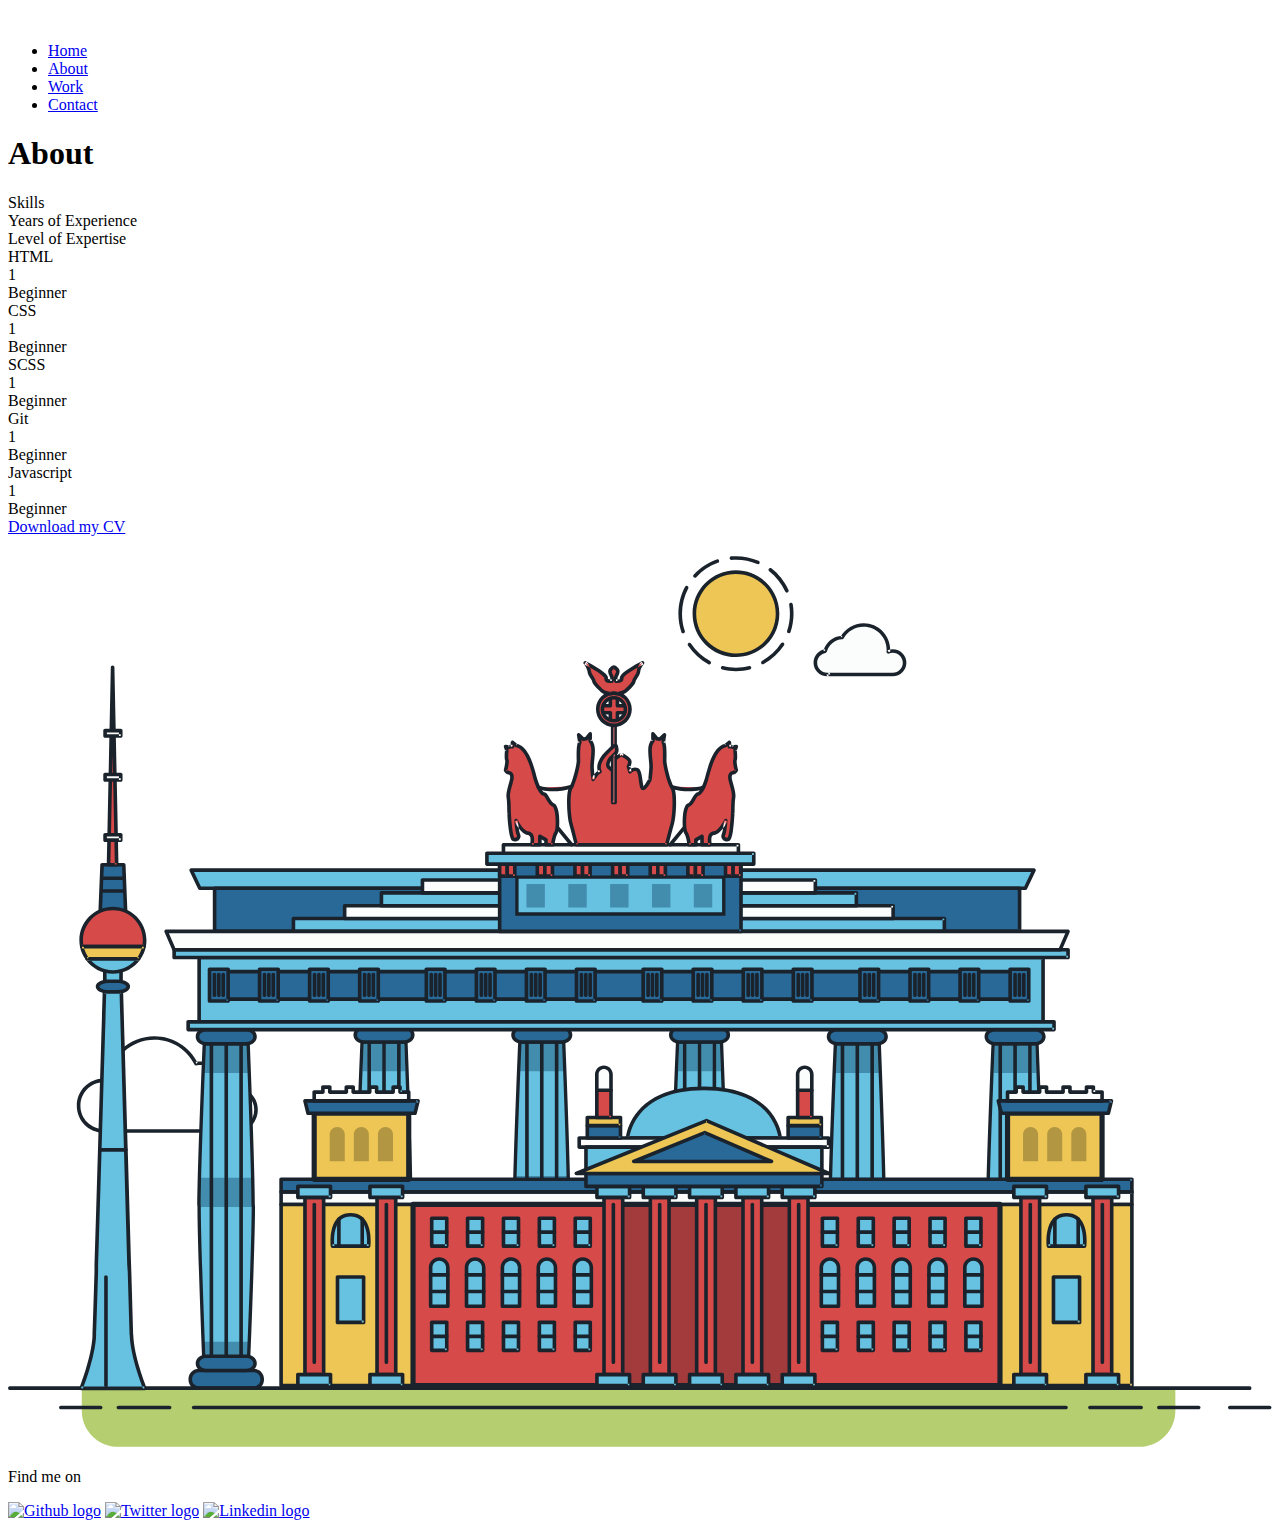
==== about.html @ c38e603b "update titles names" ====
<!DOCTYPE html>
<html lang="en">
  <head>
    <meta charset="UTF-8" />
    <meta http-equiv="X-UA-Compatible" content="IE=edge" />
    <meta name="viewport" content="width=device-width, initial-scale=1.0" />
    <title>About</title>
    <link rel="icon" type="image/x-icon" href="Icons/Favicon/favicon4.png" />
    <link rel="preconnect" href="https://fonts.googleapis.com" />
    <link rel="preconnect" href="https://fonts.gstatic.com" crossorigin />
    <link
      href="https://fonts.googleapis.com/css2?family=Roboto:wght@100;300;400&display=swap"
      rel="stylesheet"
    />
    <link rel="stylesheet" href="css/styles.css" />
  </head>

  <!-- This will be my landing page, I want to create as my hand wireframe drawing, logo or not/ center all elements make it minimalistic-->

  <body>
    <header class="page-header">
      <!--For Accesibilities screen reader alt= will be left empty so cant be read-->
      <img src="Img/nombre-white.png" class="logo" alt="" />

      <nav class="main-navigation page-header__item">
        <ul role="menubar" class="navigation-list">
          <li role="presentation">
            <a
              href="index.html"
              class="navigation-list__item navigation-list__item--active"
              >Home</a
            >
          </li>
          <li role="presentation">
            <a href="about.html" class="navigation-list__item">About</a>
          </li>
          <li role="presentation">
            <a href="work.html" class="navigation-list__item">Work</a>
          </li>
          <li role="presentation">
            <a href="contact.html" class="navigation-list__item">Contact</a>
          </li>
        </ul>
      </nav>
    </header>

    <main>
      <h1>About</h1>

      <div class="experience-table">
        <div>Skills</div>
        <div>Years of Experience</div>
        <div>Level of Expertise</div>

        <div>HTML</div>
        <div>1</div>
        <div>Beginner</div>

        <div>CSS</div>
        <div>1</div>
        <div>Beginner</div>

        <div>SCSS</div>
        <div>1</div>
        <div>Beginner</div>

        <div>Git</div>
        <div>1</div>
        <div>Beginner</div>

        <div>Javascript</div>
        <div>1</div>
        <div>Beginner</div>
      </div>

      <div class="button-container">
        <a href="files/cv.pdf" class="button" download>Download my CV</a>
      </div>

      <svg
        id="about-picture"
        xmlns="http://www.w3.org/2000/svg"
        class="berlin-illustration"
        height="auto"
        viewBox="0 0 700 505"
        xmlns:xlink="http://www.w3.org/1999/xlink"
      >
        <defs>
          <polygon
            id="a"
            points=".06 231.917 .06 .929 688.717 .929 688.717 231.917"
          ></polygon>
        </defs>
        <g fill="none" fill-rule="evenodd">
          <g transform="translate(0 241)" class="cloud-front">
            <path
              fill="#1A232C"
              d="M87.602,29 L87.602,28 C87.326,28.001 87.103,28.024 86.927,28.033 L86.979,29.031 L87.947,28.78 C85.741,20.282 78.041,14.002 68.852,14 C67.858,14 66.904,14.096 65.98,14.231 L66.125,15.22 L67.019,14.772 C62.626,6.015 53.567,0.001 43.102,0 C29.041,0.002 17.524,10.848 16.443,24.632 L17.44,24.71 L17.606,23.724 C16.803,23.589 15.969,23.5 15.102,23.5 C6.817,23.501 0.102,30.215 0.102,38.5 C0.102,46.785 6.817,53.499 15.102,53.5 L87.602,53.5 C94.644,53.499 100.351,47.792 100.352,40.75 C100.351,33.708 94.644,28.001 87.602,28 L87.602,30 C90.573,30 93.254,31.202 95.203,33.149 C97.15,35.097 98.351,37.778 98.352,40.75 C98.351,43.722 97.15,46.403 95.203,48.351 C93.254,50.298 90.573,51.5 87.602,51.5 L15.102,51.5 C11.509,51.5 8.265,50.046 5.909,47.692 C3.555,45.337 2.102,42.093 2.102,38.5 C2.102,34.907 3.555,31.663 5.909,29.308 C8.265,26.954 11.509,25.5 15.102,25.5 C15.831,25.5 16.553,25.575 17.273,25.697 C17.551,25.743 17.832,25.672 18.055,25.499 C18.277,25.325 18.414,25.07 18.436,24.789 C19.436,12.04 30.094,1.998 43.102,2 C52.786,1.999 61.163,7.564 65.231,15.669 C65.425,16.055 65.842,16.272 66.27,16.21 C67.132,16.084 67.988,16 68.852,16 C77.108,15.998 84.027,21.647 86.011,29.283 C86.13,29.741 86.557,30.054 87.031,30.03 C87.27,30.017 87.457,29.999 87.602,30 L87.602,29"
              transform="translate(38 36)"
            ></path>
          </g>
          <path
            fill="#B5CE6F"
            d="M646.484,484.382 C646.484,489.501 644.531,494.62 640.627,498.525 C636.722,502.43 631.603,504.382 626.484,504.382 L60.873,504.382 C55.754,504.382 50.636,502.43 46.731,498.525 C42.826,494.62 40.873,489.501 40.873,484.382 L40.873,471.917 L646.484,471.917 L646.484,484.382"
          ></path>
          <polyline
            fill="#67C2E2"
            points="334.824 185.029 101.449 185.029 106.209 195.08 563.438 195.08 568.2 185.029 334.824 185.029"
          ></polyline>
          <path
            fill="#1A232C"
            d="M334.824,185.029 L334.824,184.029 L101.449,184.029 C101.104,184.029 100.788,184.203 100.604,184.494 C100.42,184.785 100.398,185.146 100.545,185.457 L105.306,195.508 C105.471,195.856 105.824,196.079 106.209,196.079 L563.438,196.079 C563.824,196.079 564.177,195.856 564.342,195.508 L569.104,185.457 C569.251,185.146 569.229,184.785 569.045,184.494 C568.861,184.203 568.544,184.029 568.2,184.029 L334.824,184.029 L334.824,186.029 L566.62,186.029 L562.806,194.08 L106.842,194.08 L103.029,186.029 L334.824,186.029 L334.824,185.029"
          ></path>
          <polygon
            fill="#296997"
            points="114.416 218.974 560.222 218.974 560.222 195.08 114.416 195.08"
          ></polygon>
          <path
            fill="#1A232C"
            d="M560.222,218.974 L560.222,217.974 L115.416,217.974 L115.416,196.079 L559.222,196.079 L559.222,218.974 L560.222,218.974 L560.222,217.974 L560.222,218.974 L561.222,218.974 L561.222,195.08 C561.222,194.816 561.115,194.559 560.929,194.372 C560.742,194.186 560.485,194.08 560.222,194.08 L114.416,194.08 C114.152,194.08 113.895,194.186 113.708,194.372 C113.522,194.559 113.416,194.816 113.416,195.08 L113.416,218.974 C113.416,219.237 113.522,219.495 113.708,219.681 C113.895,219.867 114.152,219.974 114.416,219.974 L560.222,219.974 C560.485,219.974 560.742,219.867 560.929,219.681 C561.115,219.495 561.222,219.237 561.222,218.974 L560.222,218.974"
          ></path>
          <polygon
            fill="#67C2E2"
            points="105.85 269.08 573.225 269.08 573.225 233.398 105.85 233.398"
          ></polygon>
          <path
            fill="#1A232C"
            d="M573.225,233.398 L573.225,232.398 L105.85,232.398 C105.587,232.398 105.329,232.505 105.143,232.691 C104.957,232.877 104.85,233.134 104.85,233.398 L104.85,269.08 C104.85,269.344 104.957,269.601 105.143,269.788 C105.329,269.974 105.587,270.08 105.85,270.08 L573.225,270.08 C573.488,270.08 573.745,269.974 573.932,269.788 C574.118,269.601 574.225,269.344 574.225,269.08 L574.225,233.398 C574.225,233.134 574.118,232.877 573.932,232.691 C573.745,232.505 573.488,232.398 573.225,232.398 L573.225,233.398 L572.225,233.398 L572.225,268.08 L106.85,268.08 L106.85,234.398 L573.225,234.398 L573.225,233.398 L572.225,233.398 L573.225,233.398"
          ></path>
          <polygon
            fill="#296997"
            points="116.751 256.508 562.557 256.508 562.557 241.243 116.751 241.243"
          ></polygon>
          <path
            fill="#1A232C"
            d="M562.557,256.508 L562.557,255.508 L117.75,255.508 L117.75,242.243 L561.557,242.243 L561.557,256.508 L562.557,256.508 L562.557,255.508 L562.557,256.508 L563.557,256.508 L563.557,241.243 C563.557,240.979 563.45,240.722 563.264,240.535 C563.078,240.349 562.82,240.243 562.557,240.243 L116.75,240.243 C116.487,240.243 116.23,240.349 116.043,240.535 C115.857,240.722 115.751,240.979 115.751,241.243 L115.751,256.508 C115.751,256.771 115.857,257.029 116.043,257.215 C116.23,257.401 116.487,257.508 116.751,257.508 L562.557,257.508 C562.82,257.508 563.077,257.401 563.264,257.215 C563.45,257.029 563.557,256.771 563.557,256.508 L562.557,256.508"
          ></path>
          <polygon
            fill="#67C2E2"
            points="158.07 218.974 518.563 218.974 518.563 211.858 158.07 211.858"
          ></polygon>
          <path
            fill="#1A232C"
            d="M518.563,211.858 L518.563,210.858 L158.07,210.858 C157.807,210.858 157.549,210.964 157.363,211.151 C157.177,211.337 157.07,211.594 157.07,211.858 L157.07,218.974 C157.07,219.237 157.177,219.495 157.363,219.681 C157.549,219.867 157.807,219.974 158.07,219.974 L518.563,219.974 C518.826,219.974 519.083,219.867 519.27,219.681 C519.456,219.495 519.562,219.237 519.562,218.974 L519.562,211.858 C519.562,211.594 519.456,211.337 519.27,211.151 C519.083,210.964 518.826,210.858 518.563,210.858 L518.563,211.858 L517.563,211.858 L517.563,217.974 L159.07,217.974 L159.07,212.858 L518.563,212.858 L518.563,211.858 L517.563,211.858 L518.563,211.858"
          ></path>
          <polygon
            fill="#FBFDFC"
            points="186.438 211.858 490.194 211.858 490.194 204.741 186.438 204.741"
          ></polygon>
          <path
            fill="#1A232C"
            d="M490.194,204.741 L490.194,203.741 L186.438,203.741 C186.175,203.741 185.917,203.848 185.731,204.034 C185.545,204.221 185.438,204.478 185.438,204.741 L185.438,211.858 C185.438,212.121 185.545,212.379 185.731,212.565 C185.917,212.751 186.175,212.858 186.438,212.858 L490.194,212.858 C490.458,212.858 490.715,212.751 490.902,212.565 C491.088,212.379 491.194,212.121 491.194,211.858 L491.194,204.741 C491.194,204.478 491.088,204.221 490.902,204.034 C490.715,203.848 490.458,203.741 490.194,203.741 L490.194,204.741 L489.194,204.741 L489.194,210.858 L187.438,210.858 L187.438,205.741 L490.194,205.741 L490.194,204.741 L489.194,204.741 L490.194,204.741"
          ></path>
          <polygon
            fill="#67C2E2"
            points="206.805 204.741 469.828 204.741 469.828 197.624 206.805 197.624"
          ></polygon>
          <path
            fill="#1A232C"
            d="M469.828,197.624 L469.828,196.624 L206.805,196.624 C206.541,196.624 206.284,196.731 206.098,196.917 C205.911,197.103 205.805,197.361 205.805,197.624 L205.805,204.741 C205.805,205.005 205.911,205.262 206.098,205.449 C206.284,205.635 206.541,205.741 206.805,205.741 L469.828,205.741 C470.091,205.741 470.349,205.635 470.535,205.449 C470.722,205.262 470.828,205.005 470.828,204.741 L470.828,197.624 C470.828,197.361 470.722,197.103 470.535,196.917 C470.349,196.731 470.091,196.624 469.828,196.624 L469.828,197.624 L468.828,197.624 L468.828,203.741 L207.805,203.741 L207.805,198.624 L469.828,198.624 L469.828,197.624 L468.828,197.624 L469.828,197.624"
          ></path>
          <polygon
            fill="#FBFDFC"
            points="229.521 197.624 447.111 197.624 447.111 190.509 229.521 190.509"
          ></polygon>
          <path
            fill="#1A232C"
            d="M447.111,190.509 L447.111,189.509 L229.521,189.509 C229.258,189.509 229,189.616 228.814,189.802 C228.628,189.988 228.521,190.246 228.521,190.509 L228.521,197.624 C228.521,197.888 228.628,198.145 228.814,198.332 C229,198.518 229.258,198.624 229.521,198.624 L447.111,198.624 C447.375,198.624 447.632,198.518 447.818,198.332 C448.005,198.145 448.111,197.888 448.111,197.624 L448.111,190.509 C448.111,190.246 448.005,189.988 447.818,189.802 C447.632,189.616 447.375,189.509 447.111,189.509 L447.111,190.509 L446.111,190.509 L446.111,196.624 L230.521,196.624 L230.521,191.509 L447.111,191.509 L447.111,190.509 L446.111,190.509 L447.111,190.509"
          ></path>
          <path
            fill="#67C2E2"
            d="M135.607,355.447 C135.163,337.766 134.264,313.326 133.648,297.387 C133.274,287.721 133.004,281.18 133.004,281.18 L108.722,281.18 C108.722,281.18 108.452,287.721 108.079,297.387 C107.462,313.326 106.563,337.766 106.119,355.447 C105.953,362.059 105.85,367.732 105.85,371.653 L105.85,371.654 C105.85,386.117 107.243,424.332 108.089,446.189 C108.457,455.706 108.722,462.126 108.722,462.126 L133.004,462.126 C133.004,462.126 133.269,455.706 133.637,446.189 C134.482,424.332 135.876,386.117 135.876,371.654 L135.876,371.653 C135.876,367.732 135.773,362.059 135.607,355.447"
          ></path>
          <path
            fill="#428DAE"
            d="M133.648 297.387L108.079 297.387C108.452 287.721 108.722 281.18 108.722 281.18L133.004 281.18C133.004 281.18 133.274 287.721 133.648 297.387M135.876 371.654L105.85 371.654 105.85 371.653C105.85 367.732 105.953 362.059 106.119 355.447L135.607 355.447C135.773 362.059 135.876 367.732 135.876 371.653L135.876 371.654M133.004 462.126L108.722 462.126C108.722 462.126 108.457 455.706 108.089 446.189L133.637 446.189C133.269 455.706 133.004 462.126 133.004 462.126"
          ></path>
          <path
            fill="#1A232C"
            d="M109.612,461.199 L132.114,461.199 C132.447,453.007 134.949,390.886 134.949,371.653 C134.949,352.42 132.447,290.299 132.114,282.108 L109.612,282.108 C109.279,290.299 106.778,352.42 106.778,371.653 C106.778,390.886 109.279,453.007 109.612,461.199 Z M133.895,463.054 L107.832,463.054 L107.794,462.164 C107.766,461.466 104.922,392.193 104.922,371.653 C104.922,351.114 107.766,281.839 107.794,281.142 L107.832,280.252 L133.895,280.252 L133.931,281.142 C133.96,281.839 136.804,351.114 136.804,371.653 C136.804,392.193 133.96,461.466 133.931,462.164 L133.895,463.054 L133.895,463.054 Z"
          ></path>
          <path
            fill="#1A232C"
            d="M111.638 281.18L111.638 462.126C111.638 462.679 112.086 463.126 112.638 463.126 113.19 463.126 113.638 462.679 113.638 462.126L113.638 281.18C113.638 280.628 113.19 280.18 112.638 280.18 112.086 280.18 111.638 280.628 111.638 281.18M119.863 281.18L119.863 462.126C119.863 462.679 120.311 463.126 120.863 463.126 121.416 463.126 121.863 462.679 121.863 462.126L121.863 281.18C121.863 280.628 121.416 280.18 120.863 280.18 120.311 280.18 119.863 280.628 119.863 281.18M128.088 281.18L128.088 462.126C128.088 462.679 128.536 463.126 129.088 463.126 129.64 463.126 130.088 462.679 130.088 462.126L130.088 281.18C130.088 280.628 129.64 280.18 129.088 280.18 128.536 280.18 128.088 280.628 128.088 281.18"
          ></path>
          <path
            fill="#296997"
            d="M136.79,277.265 C136.79,279.418 134.675,281.18 132.09,281.18 L109.636,281.18 C107.051,281.18 104.936,279.418 104.936,277.265 C104.936,275.111 107.051,273.349 109.636,273.349 L132.09,273.349 C134.675,273.349 136.79,275.111 136.79,277.265"
          ></path>
          <path
            fill="#1A232C"
            d="M136.79,277.265 L135.79,277.265 C135.789,278.005 135.433,278.704 134.769,279.262 C134.109,279.814 133.155,280.181 132.09,280.18 L109.636,280.18 C108.571,280.181 107.617,279.814 106.956,279.262 C106.293,278.704 105.936,278.005 105.936,277.265 C105.936,276.524 106.293,275.825 106.957,275.267 C107.617,274.715 108.571,274.348 109.636,274.349 L132.09,274.349 C133.155,274.348 134.109,274.716 134.769,275.267 C135.433,275.825 135.789,276.524 135.79,277.265 L137.79,277.265 C137.791,275.851 137.09,274.593 136.049,273.731 C135.006,272.863 133.61,272.35 132.09,272.349 L109.636,272.349 C108.116,272.35 106.72,272.863 105.676,273.731 C104.636,274.593 103.935,275.851 103.936,277.265 C103.935,278.678 104.636,279.937 105.677,280.798 C106.72,281.666 108.116,282.179 109.636,282.18 L132.09,282.18 C133.61,282.179 135.006,281.666 136.049,280.798 C137.09,279.937 137.791,278.678 137.79,277.265 L136.79,277.265"
          ></path>
          <path
            fill="#296997"
            d="M140.775,467.217 C140.775,469.803 138.661,471.917 136.076,471.917 L105.65,471.917 C103.065,471.917 100.951,469.803 100.951,467.217 L100.951,466.825 C100.951,464.241 103.065,462.126 105.65,462.126 L136.076,462.126 C138.661,462.126 140.775,464.241 140.775,466.825 L140.775,467.217"
          ></path>
          <path
            fill="#1A232C"
            d="M140.775,467.217 L139.775,467.217 C139.775,468.235 139.361,469.155 138.688,469.83 C138.013,470.503 137.093,470.917 136.076,470.917 L105.65,470.917 C104.633,470.917 103.713,470.504 103.038,469.83 C102.365,469.155 101.951,468.235 101.951,467.217 L101.951,466.825 C101.951,465.808 102.365,464.889 103.038,464.214 C103.713,463.54 104.633,463.127 105.65,463.126 L136.076,463.126 C137.093,463.127 138.013,463.54 138.688,464.214 C139.362,464.889 139.775,465.808 139.775,466.825 L139.775,467.217 L141.775,467.217 L141.775,466.825 C141.772,463.684 139.217,461.13 136.076,461.126 L105.65,461.126 C102.509,461.13 99.955,463.684 99.951,466.825 L99.951,467.217 C99.954,470.36 102.509,472.914 105.65,472.917 L136.076,472.917 C139.217,472.914 141.772,470.36 141.775,467.217 L140.775,467.217"
          ></path>
          <path
            fill="#296997"
            d="M136.79,458.208 C136.79,460.363 134.675,462.126 132.09,462.126 L109.636,462.126 C107.051,462.126 104.936,460.363 104.936,458.208 C104.936,456.057 107.051,454.292 109.636,454.292 L132.09,454.292 C134.675,454.292 136.79,456.057 136.79,458.208"
          ></path>
          <path
            fill="#1A232C"
            d="M136.79,458.208 L135.79,458.208 C135.789,458.949 135.432,459.649 134.769,460.207 C134.108,460.76 133.154,461.128 132.09,461.126 L109.636,461.126 C108.572,461.128 107.617,460.76 106.957,460.207 C106.293,459.649 105.936,458.949 105.936,458.208 C105.936,457.47 106.293,456.77 106.957,456.212 C107.617,455.659 108.572,455.291 109.636,455.292 L132.09,455.292 C133.154,455.291 134.108,455.659 134.769,456.212 C135.433,456.77 135.789,457.47 135.79,458.208 L137.79,458.208 C137.791,456.796 137.09,455.538 136.05,454.675 C135.006,453.808 133.61,453.294 132.09,453.292 L109.636,453.292 C108.115,453.294 106.719,453.808 105.676,454.675 C104.636,455.538 103.935,456.796 103.936,458.208 C103.935,459.622 104.636,460.881 105.676,461.743 C106.72,462.611 108.116,463.125 109.636,463.126 L132.09,463.126 C133.61,463.125 135.006,462.611 136.05,461.743 C137.09,460.881 137.791,459.622 137.79,458.208 L136.79,458.208"
          ></path>
          <path
            fill="#67C2E2"
            d="M572.471,355.447 C572.025,337.766 571.126,313.326 570.51,297.387 C570.137,287.721 569.867,281.18 569.867,281.18 L545.585,281.18 C545.585,281.18 545.315,287.721 544.942,297.387 C544.326,313.326 543.427,337.766 542.981,355.447 C542.815,362.059 542.713,367.732 542.713,371.653 L542.713,371.654 C542.713,386.117 544.107,424.332 544.952,446.189 C545.32,455.706 545.585,462.126 545.585,462.126 L569.867,462.126 C569.867,462.126 570.132,455.706 570.499,446.189 C571.346,424.332 572.739,386.117 572.739,371.654 L572.739,371.653 C572.739,367.732 572.637,362.059 572.471,355.447"
          ></path>
          <path
            fill="#428DAE"
            d="M569.582 297.387L566.951 297.387 566.951 282.108 568.977 282.108C569.063 284.206 569.29 289.841 569.582 297.387M564.951 297.387L545.871 297.387C546.162 289.841 546.39 284.206 546.476 282.108L564.951 282.108 564.951 297.387M571.8 369.187L566.951 369.187 566.951 356.265 571.562 356.265C571.685 361.272 571.771 365.701 571.8 369.187M564.951 369.187L543.653 369.187C543.684 365.512 543.777 360.79 543.912 355.447L553.551 355.447 553.551 356.265 564.951 356.265 564.951 369.187"
          ></path>
          <path
            fill="#1A232C"
            d="M546.476,461.199 L568.977,461.199 C569.31,453.007 571.812,390.886 571.812,371.653 C571.812,352.42 569.31,290.299 568.977,282.108 L546.476,282.108 C546.142,290.299 543.642,352.42 543.642,371.653 C543.642,390.886 546.142,453.007 546.476,461.199 M570.758,463.054 L544.694,463.054 L544.658,462.164 C544.629,461.466 541.785,392.193 541.785,371.653 C541.785,351.114 544.629,281.839 544.658,281.142 L544.694,280.252 L570.758,280.252 L570.795,281.142 C570.823,281.839 573.667,351.114 573.667,371.653 C573.667,392.193 570.823,461.466 570.795,462.164 L570.758,463.054"
          ></path>
          <path
            fill="#1A232C"
            d="M548.501 281.18L548.501 462.126C548.501 462.679 548.949 463.126 549.501 463.126 550.053 463.126 550.501 462.679 550.501 462.126L550.501 281.18C550.501 280.628 550.053 280.18 549.501 280.18 548.949 280.18 548.501 280.628 548.501 281.18M556.727 281.18L556.727 462.126C556.727 462.679 557.174 463.126 557.727 463.126 558.279 463.126 558.727 462.679 558.727 462.126L558.727 281.18C558.727 280.628 558.279 280.18 557.727 280.18 557.174 280.18 556.727 280.628 556.727 281.18M564.951 281.18L564.951 462.126C564.951 462.679 565.399 463.126 565.951 463.126 566.503 463.126 566.951 462.679 566.951 462.126L566.951 281.18C566.951 280.628 566.503 280.18 565.951 280.18 565.399 280.18 564.951 280.628 564.951 281.18"
          ></path>
          <path
            fill="#296997"
            d="M573.653,277.265 C573.653,279.418 571.537,281.18 568.953,281.18 L546.499,281.18 C543.915,281.18 541.799,279.418 541.799,277.265 C541.799,275.111 543.915,273.349 546.499,273.349 L568.953,273.349 C571.537,273.349 573.653,275.111 573.653,277.265"
          ></path>
          <path
            fill="#1A232C"
            d="M573.653,277.265 L572.653,277.265 C572.653,278.005 572.296,278.704 571.632,279.262 C570.972,279.814 570.017,280.181 568.953,280.18 L546.499,280.18 C545.435,280.181 544.48,279.814 543.82,279.262 C543.156,278.704 542.8,278.005 542.799,277.265 C542.8,276.525 543.156,275.825 543.82,275.267 C544.481,274.715 545.435,274.348 546.499,274.349 L568.953,274.349 C570.017,274.348 570.972,274.715 571.632,275.267 C572.296,275.825 572.653,276.525 572.653,277.265 L574.653,277.265 C574.654,275.851 573.953,274.593 572.912,273.731 C571.869,272.863 570.473,272.35 568.953,272.349 L546.499,272.349 C544.979,272.35 543.583,272.863 542.54,273.731 C541.499,274.593 540.798,275.851 540.799,277.265 C540.798,278.679 541.499,279.937 542.54,280.798 C543.583,281.666 544.979,282.179 546.499,282.18 L568.953,282.18 C570.473,282.179 571.869,281.666 572.912,280.798 C573.953,279.937 574.654,278.679 574.653,277.265 L573.653,277.265"
          ></path>
          <path
            fill="#296997"
            d="M577.639,467.217 C577.639,469.803 575.524,471.917 572.938,471.917 L542.514,471.917 C539.929,471.917 537.813,469.803 537.813,467.217 L537.813,466.825 C537.813,464.241 539.929,462.126 542.514,462.126 L572.938,462.126 C575.524,462.126 577.639,464.241 577.639,466.825 L577.639,467.217"
          ></path>
          <path
            fill="#1A232C"
            d="M577.639,467.217 L576.639,467.217 C576.638,468.235 576.225,469.155 575.551,469.83 C574.876,470.503 573.956,470.917 572.938,470.917 L542.514,470.917 C541.497,470.917 540.576,470.503 539.901,469.83 C539.227,469.155 538.814,468.234 538.813,467.217 L538.813,466.825 C538.814,465.808 539.227,464.889 539.901,464.214 C540.576,463.54 541.497,463.127 542.514,463.126 L572.938,463.126 C573.956,463.127 574.876,463.54 575.551,464.214 C576.225,464.888 576.638,465.808 576.639,466.825 L576.639,467.217 L578.639,467.217 L578.639,466.825 C578.635,463.684 576.081,461.13 572.938,461.126 L542.514,461.126 C539.372,461.13 536.817,463.684 536.813,466.825 L536.813,467.217 C536.817,470.36 539.372,472.914 542.514,472.917 L572.938,472.917 C576.081,472.914 578.635,470.359 578.639,467.217 L577.639,467.217"
          ></path>
          <path
            fill="#296997"
            d="M573.653,458.208 C573.653,460.363 571.537,462.126 568.953,462.126 L546.499,462.126 C543.915,462.126 541.799,460.363 541.799,458.208 C541.799,456.057 543.915,454.292 546.499,454.292 L568.953,454.292 C571.537,454.292 573.653,456.057 573.653,458.208"
          ></path>
          <path
            fill="#1A232C"
            d="M573.653,458.208 L572.653,458.208 C572.653,458.949 572.296,459.649 571.632,460.207 C570.971,460.76 570.017,461.128 568.953,461.126 L546.499,461.126 C545.435,461.128 544.481,460.76 543.82,460.207 C543.157,459.649 542.799,458.949 542.799,458.208 C542.799,457.47 543.156,456.77 543.82,456.212 C544.481,455.659 545.435,455.291 546.499,455.292 L568.953,455.292 C570.017,455.291 570.971,455.659 571.632,456.212 C572.296,456.77 572.653,457.47 572.653,458.208 L574.653,458.208 C574.654,456.796 573.953,455.538 572.912,454.675 C571.869,453.808 570.473,453.294 568.953,453.292 L546.499,453.292 C544.979,453.294 543.583,453.808 542.54,454.675 C541.499,455.538 540.798,456.796 540.799,458.208 C540.798,459.622 541.499,460.881 542.54,461.743 C543.583,462.611 544.979,463.125 546.499,463.126 L568.953,463.126 C570.473,463.125 571.869,462.611 572.912,461.743 C573.953,460.881 574.654,459.622 574.653,458.208 L573.653,458.208"
          ></path>
          <path
            fill="#67C2E2"
            d="M485.098,355.447 C484.654,337.766 483.753,313.326 483.137,297.387 C482.764,287.721 482.494,281.18 482.494,281.18 L458.213,281.18 C458.213,281.18 457.942,287.721 457.569,297.387 C456.953,313.326 456.055,337.766 455.608,355.447 C455.443,362.059 455.34,367.732 455.34,371.653 L455.34,371.654 C455.34,386.117 456.733,424.332 457.58,446.189 C457.948,455.706 458.213,462.126 458.213,462.126 L482.494,462.126 C482.494,462.126 482.759,455.706 483.126,446.189 C483.973,424.332 485.366,386.117 485.366,371.654 L485.366,371.653 C485.366,367.732 485.265,362.059 485.098,355.447"
          ></path>
          <path
            fill="#428DAE"
            d="M483.137 297.387L457.569 297.387C457.942 287.721 458.213 281.18 458.213 281.18L482.494 281.18C482.494 281.18 482.764 287.721 483.137 297.387M485.355 369.187L455.351 369.187C455.382 365.502 455.475 360.78 455.608 355.447L485.098 355.447C485.232 360.78 485.325 365.502 485.355 369.187"
          ></path>
          <path
            fill="#1A232C"
            d="M459.103,461.199 L481.605,461.199 C481.938,453.007 484.439,390.886 484.439,371.653 C484.439,352.42 481.938,290.299 481.605,282.108 L459.103,282.108 C458.769,290.299 456.268,352.42 456.268,371.653 C456.268,390.886 458.769,453.007 459.103,461.199 Z M483.386,463.054 L457.321,463.054 L457.285,462.164 C457.256,461.466 454.412,392.193 454.412,371.653 C454.412,351.114 457.256,281.839 457.285,281.142 L457.321,280.252 L483.386,280.252 L483.422,281.142 C483.45,281.839 486.294,351.114 486.294,371.653 C486.294,392.193 483.45,461.466 483.422,462.164 L483.386,463.054 L483.386,463.054 Z"
          ></path>
          <path
            fill="#1A232C"
            d="M461.128 281.18L461.128 462.126C461.128 462.679 461.576 463.126 462.128 463.126 462.68 463.126 463.128 462.679 463.128 462.126L463.128 281.18C463.128 280.628 462.68 280.18 462.128 280.18 461.576 280.18 461.128 280.628 461.128 281.18M469.354 281.18L469.354 462.126C469.354 462.679 469.801 463.126 470.354 463.126 470.906 463.126 471.354 462.679 471.354 462.126L471.354 281.18C471.354 280.628 470.906 280.18 470.354 280.18 469.801 280.18 469.354 280.628 469.354 281.18M477.578 281.18L477.578 462.126C477.578 462.679 478.026 463.126 478.578 463.126 479.13 463.126 479.578 462.679 479.578 462.126L479.578 281.18C479.578 280.628 479.13 280.18 478.578 280.18 478.026 280.18 477.578 280.628 477.578 281.18"
          ></path>
          <path
            fill="#296997"
            d="M486.281,277.265 C486.281,279.418 484.164,281.18 481.58,281.18 L459.126,281.18 C456.542,281.18 454.426,279.418 454.426,277.265 C454.426,275.111 456.542,273.349 459.126,273.349 L481.58,273.349 C484.164,273.349 486.281,275.111 486.281,277.265"
          ></path>
          <path
            fill="#1A232C"
            d="M486.281,277.265 L485.281,277.265 C485.281,278.005 484.924,278.704 484.26,279.262 C483.599,279.814 482.644,280.181 481.58,280.18 L459.126,280.18 C458.062,280.181 457.107,279.814 456.447,279.262 C455.783,278.704 455.427,278.005 455.426,277.265 C455.427,276.525 455.783,275.825 456.447,275.267 C457.108,274.715 458.062,274.348 459.126,274.349 L481.58,274.349 C482.644,274.348 483.599,274.716 484.26,275.268 C484.924,275.825 485.281,276.525 485.281,277.265 L487.281,277.265 C487.282,275.851 486.58,274.593 485.54,273.731 C484.496,272.863 483.1,272.35 481.58,272.349 L459.126,272.349 C457.606,272.35 456.21,272.863 455.167,273.731 C454.126,274.593 453.425,275.851 453.426,277.265 C453.425,278.679 454.126,279.937 455.167,280.798 C456.21,281.666 457.606,282.179 459.126,282.18 L481.58,282.18 C483.1,282.179 484.496,281.666 485.54,280.799 C486.58,279.937 487.282,278.679 487.281,277.265 L486.281,277.265"
          ></path>
          <path
            fill="#296997"
            d="M490.266,467.217 C490.266,469.803 488.151,471.917 485.565,471.917 L455.141,471.917 C452.556,471.917 450.44,469.803 450.44,467.217 L450.44,466.825 C450.44,464.241 452.556,462.126 455.141,462.126 L485.565,462.126 C488.151,462.126 490.266,464.241 490.266,466.825 L490.266,467.217"
          ></path>
          <path
            fill="#1A232C"
            d="M490.266,467.217 L489.266,467.217 C489.265,468.235 488.852,469.155 488.178,469.83 C487.503,470.503 486.583,470.917 485.565,470.917 L455.141,470.917 C454.124,470.917 453.203,470.503 452.528,469.83 C451.854,469.155 451.441,468.234 451.44,467.217 L451.44,466.825 C451.441,465.808 451.854,464.889 452.528,464.214 C453.203,463.54 454.124,463.127 455.141,463.126 L485.565,463.126 C486.583,463.127 487.503,463.54 488.178,464.214 C488.852,464.888 489.265,465.808 489.266,466.825 L489.266,467.217 L491.266,467.217 L491.266,466.825 C491.262,463.684 488.708,461.13 485.565,461.126 L455.141,461.126 C451.999,461.13 449.444,463.684 449.44,466.825 L449.44,467.217 C449.444,470.36 451.999,472.914 455.141,472.917 L485.565,472.917 C488.708,472.914 491.262,470.359 491.266,467.217 L490.266,467.217"
          ></path>
          <path
            fill="#296997"
            d="M486.281,458.208 C486.281,460.363 484.164,462.126 481.58,462.126 L459.126,462.126 C456.542,462.126 454.426,460.363 454.426,458.208 C454.426,456.057 456.542,454.292 459.126,454.292 L481.58,454.292 C484.164,454.292 486.281,456.057 486.281,458.208"
          ></path>
          <path
            fill="#1A232C"
            d="M486.281,458.208 L485.281,458.208 C485.281,458.949 484.923,459.649 484.26,460.207 C483.599,460.76 482.644,461.128 481.58,461.126 L459.126,461.126 C458.062,461.128 457.108,460.76 456.447,460.207 C455.784,459.649 455.427,458.949 455.426,458.208 C455.426,457.47 455.783,456.77 456.447,456.212 C457.108,455.659 458.062,455.291 459.126,455.292 L481.58,455.292 C482.644,455.291 483.598,455.659 484.26,456.212 C484.924,456.77 485.281,457.47 485.281,458.208 L487.281,458.208 C487.282,456.795 486.58,455.538 485.54,454.675 C484.496,453.808 483.1,453.294 481.58,453.292 L459.126,453.292 C457.606,453.294 456.21,453.808 455.167,454.675 C454.126,455.538 453.425,456.796 453.426,458.208 C453.425,459.622 454.126,460.881 455.167,461.743 C456.21,462.611 457.606,463.125 459.126,463.126 L481.58,463.126 C483.1,463.125 484.496,462.611 485.54,461.743 C486.581,460.881 487.282,459.622 487.281,458.208 L486.281,458.208"
          ></path>
          <path
            fill="#67C2E2"
            d="M397.726,354.466 C397.28,336.787 396.381,312.346 395.765,296.407 C395.392,286.742 395.122,280.2 395.122,280.2 L370.84,280.2 C370.84,280.2 370.57,286.742 370.197,296.407 C369.581,312.346 368.682,336.787 368.236,354.466 C368.07,361.078 367.968,366.751 367.968,370.672 L367.968,370.673 C367.968,385.136 369.361,423.352 370.207,445.208 C370.575,454.726 370.84,461.146 370.84,461.146 L395.122,461.146 C395.122,461.146 395.386,454.726 395.754,445.208 C396.601,423.352 397.994,385.136 397.994,370.673 L397.994,370.672 C397.994,366.751 397.892,361.078 397.726,354.466"
          ></path>
          <path
            fill="#428DAE"
            d="M394.837 296.407L392.206 296.407 392.206 281.127 394.233 281.127C394.318 283.225 394.545 288.861 394.837 296.407L394.837 296.407zM383.981 296.407L390.206 296.407 390.206 281.127 383.981 281.127 383.981 296.407zM375.756 296.407L381.98 296.407 381.98 281.127 375.756 281.127 375.756 296.407zM373.756 296.407L371.126 296.407C371.417 288.861 371.645 283.225 371.73 281.127L373.756 281.127 373.756 296.407 373.756 296.407zM397.062 369.187L392.206 369.187 392.206 354.466 396.796 354.466C396.943 360.298 397.041 365.389 397.062 369.187L397.062 369.187zM383.981 369.187L390.206 369.187 390.206 354.466 383.981 354.466 383.981 369.187zM375.756 369.187L381.98 369.187 381.98 354.466 375.756 354.466 375.756 369.187zM373.756 369.187L368.9 369.187C368.921 365.389 369.019 360.298 369.166 354.466L373.756 354.466 373.756 369.187 373.756 369.187z"
          ></path>
          <path
            fill="#1A232C"
            d="M371.73,460.218 L394.233,460.218 C394.565,452.027 397.066,389.906 397.066,370.672 C397.066,351.44 394.565,289.319 394.233,281.127 L371.73,281.127 C371.397,289.319 368.895,351.44 368.895,370.672 C368.895,389.906 371.397,452.027 371.73,460.218 M396.013,462.074 L369.949,462.074 L369.912,461.184 C369.884,460.486 367.04,391.212 367.04,370.672 C367.04,350.133 369.884,280.859 369.912,280.162 L369.949,279.272 L396.013,279.272 L396.05,280.162 C396.078,280.859 398.922,350.133 398.922,370.672 C398.922,391.212 396.078,460.486 396.05,461.184 L396.013,462.074"
          ></path>
          <path
            fill="#1A232C"
            d="M373.756 280.2L373.756 461.146C373.756 461.698 374.203 462.146 374.756 462.146 375.308 462.146 375.756 461.698 375.756 461.146L375.756 280.2C375.756 279.647 375.308 279.2 374.756 279.2 374.203 279.2 373.756 279.647 373.756 280.2M381.98 280.2L381.98 461.146C381.98 461.698 382.428 462.146 382.98 462.146 383.533 462.146 383.981 461.698 383.981 461.146L383.981 280.2C383.981 279.647 383.533 279.2 382.98 279.2 382.428 279.2 381.98 279.647 381.98 280.2M390.206 280.2L390.206 461.146C390.206 461.698 390.654 462.146 391.206 462.146 391.758 462.146 392.206 461.698 392.206 461.146L392.206 280.2C392.206 279.647 391.758 279.2 391.206 279.2 390.654 279.2 390.206 279.647 390.206 280.2"
          ></path>
          <path
            fill="#296997"
            d="M398.908,276.285 C398.908,278.439 396.792,280.2 394.208,280.2 L371.754,280.2 C369.17,280.2 367.053,278.439 367.053,276.285 C367.053,274.13 369.17,272.369 371.754,272.369 L394.208,272.369 C396.792,272.369 398.908,274.13 398.908,276.285"
          ></path>
          <path
            fill="#1A232C"
            d="M398.908,276.285 L397.908,276.285 C397.907,277.025 397.551,277.724 396.887,278.281 C396.227,278.833 395.272,279.201 394.208,279.2 L371.754,279.2 C370.69,279.201 369.735,278.833 369.074,278.281 C368.41,277.724 368.053,277.025 368.053,276.285 C368.053,275.544 368.41,274.845 369.074,274.287 C369.735,273.735 370.69,273.367 371.754,273.369 L394.208,273.369 C395.272,273.367 396.227,273.735 396.887,274.287 C397.551,274.844 397.907,275.544 397.908,276.285 L399.908,276.285 C399.909,274.871 399.208,273.612 398.167,272.75 C397.124,271.883 395.728,271.37 394.208,271.369 L371.754,271.369 C370.234,271.37 368.838,271.883 367.794,272.75 C366.754,273.612 366.052,274.871 366.053,276.285 C366.052,277.699 366.754,278.957 367.795,279.818 C368.838,280.686 370.234,281.198 371.754,281.2 L394.208,281.2 C395.728,281.198 397.123,280.686 398.167,279.818 C399.208,278.957 399.909,277.698 399.908,276.285 L398.908,276.285"
          ></path>
          <path
            fill="#296997"
            d="M402.894,466.237 C402.894,468.823 400.779,470.937 398.193,470.937 L367.768,470.937 C365.183,470.937 363.068,468.823 363.068,466.237 L363.068,465.844 C363.068,463.26 365.183,461.146 367.768,461.146 L398.193,461.146 C400.779,461.146 402.894,463.26 402.894,465.844 L402.894,466.237"
          ></path>
          <path
            fill="#1A232C"
            d="M402.894,466.237 L401.894,466.237 C401.893,467.254 401.48,468.174 400.806,468.849 C400.131,469.523 399.211,469.937 398.193,469.937 L367.768,469.937 C366.751,469.937 365.831,469.523 365.156,468.849 C364.482,468.174 364.069,467.254 364.068,466.237 L364.068,465.844 C364.069,464.828 364.482,463.908 365.156,463.233 C365.831,462.56 366.751,462.146 367.768,462.146 L398.193,462.146 C399.211,462.146 400.131,462.56 400.806,463.233 C401.48,463.908 401.893,464.828 401.894,465.844 L401.894,466.237 L403.894,466.237 L403.894,465.844 C403.89,462.703 401.336,460.15 398.193,460.146 L367.768,460.146 C364.626,460.15 362.072,462.703 362.068,465.844 L362.068,466.237 C362.072,469.379 364.626,471.933 367.768,471.937 L398.193,471.937 C401.336,471.933 403.89,469.379 403.894,466.237 L402.894,466.237"
          ></path>
          <path
            fill="#296997"
            d="M398.908,457.228 C398.908,459.382 396.792,461.146 394.208,461.146 L371.754,461.146 C369.17,461.146 367.053,459.382 367.053,457.228 C367.053,455.077 369.17,453.312 371.754,453.312 L394.208,453.312 C396.792,453.312 398.908,455.077 398.908,457.228"
          ></path>
          <path
            fill="#1A232C"
            d="M398.908,457.228 L397.908,457.228 C397.908,457.968 397.55,458.669 396.887,459.226 C396.226,459.779 395.272,460.147 394.208,460.146 L371.754,460.146 C370.69,460.147 369.736,459.779 369.074,459.226 C368.411,458.668 368.053,457.968 368.053,457.228 C368.053,456.489 368.41,455.789 369.074,455.231 C369.736,454.679 370.69,454.311 371.754,454.312 L394.208,454.312 C395.272,454.311 396.226,454.679 396.887,455.231 C397.551,455.789 397.908,456.489 397.908,457.228 L399.908,457.228 C399.909,455.815 399.208,454.557 398.167,453.695 C397.124,452.827 395.728,452.313 394.208,452.312 L371.754,452.312 C370.234,452.313 368.838,452.827 367.794,453.695 C366.754,454.557 366.052,455.815 366.053,457.228 C366.052,458.642 366.753,459.901 367.794,460.763 C368.838,461.631 370.234,462.145 371.754,462.146 L394.208,462.146 C395.728,462.145 397.124,461.631 398.167,460.763 C399.208,459.9 399.909,458.642 399.908,457.228 L398.908,457.228"
          ></path>
          <path
            fill="#67C2E2"
            d="M310.353,354.466 C309.908,336.787 309.009,312.346 308.393,296.407 C308.019,286.742 307.75,280.2 307.75,280.2 L283.467,280.2 C283.467,280.2 283.198,286.742 282.824,296.407 C282.208,312.346 281.309,336.787 280.864,354.466 C280.698,361.078 280.596,366.751 280.596,370.672 L280.596,370.673 C280.596,385.136 281.989,423.352 282.834,445.208 C283.202,454.726 283.467,461.146 283.467,461.146 L307.75,461.146 C307.75,461.146 308.014,454.726 308.382,445.208 C309.228,423.352 310.622,385.136 310.622,370.673 L310.622,370.672 C310.622,366.751 310.518,361.078 310.353,354.466"
          ></path>
          <path
            fill="#428DAE"
            d="M308.393 296.407L282.824 296.407C283.198 286.742 283.467 280.2 283.467 280.2L307.75 280.2C307.75 280.2 308.019 286.742 308.393 296.407M310.617 369.187L280.6 369.187C280.621 365.377 280.718 360.285 280.864 354.466L310.353 354.466C310.498 360.285 310.596 365.377 310.617 369.187"
          ></path>
          <path
            fill="#1A232C"
            d="M284.357,460.218 L306.86,460.218 C307.193,452.027 309.694,389.906 309.694,370.672 C309.694,351.44 307.193,289.319 306.86,281.127 L284.357,281.127 C284.024,289.319 281.523,351.44 281.523,370.672 C281.523,389.906 284.024,452.027 284.357,460.218 Z M308.639,462.074 L282.576,462.074 L282.54,461.184 C282.511,460.486 279.668,391.212 279.668,370.672 C279.668,350.133 282.511,280.859 282.54,280.162 L282.576,279.272 L308.639,279.272 L308.677,280.162 C308.706,280.859 311.549,350.133 311.549,370.672 C311.549,391.212 308.706,460.486 308.677,461.184 L308.639,462.074 L308.639,462.074 Z"
          ></path>
          <path
            fill="#1A232C"
            d="M286.383 280.2L286.383 461.146C286.383 461.698 286.831 462.146 287.383 462.146 287.936 462.146 288.383 461.698 288.383 461.146L288.383 280.2C288.383 279.647 287.936 279.2 287.383 279.2 286.831 279.2 286.383 279.647 286.383 280.2M294.608 280.2L294.608 461.146C294.608 461.698 295.056 462.146 295.608 462.146 296.161 462.146 296.608 461.698 296.608 461.146L296.608 280.2C296.608 279.647 296.161 279.2 295.608 279.2 295.056 279.2 294.608 279.647 294.608 280.2M302.834 280.2L302.834 461.146C302.834 461.698 303.281 462.146 303.834 462.146 304.386 462.146 304.834 461.698 304.834 461.146L304.834 280.2C304.834 279.647 304.386 279.2 303.834 279.2 303.281 279.2 302.834 279.647 302.834 280.2"
          ></path>
          <path
            fill="#296997"
            d="M311.535,276.285 C311.535,278.439 309.42,280.2 306.836,280.2 L284.381,280.2 C281.797,280.2 279.681,278.439 279.681,276.285 C279.681,274.13 281.797,272.369 284.381,272.369 L306.836,272.369 C309.42,272.369 311.535,274.13 311.535,276.285"
          ></path>
          <path
            fill="#1A232C"
            d="M311.535,276.285 L310.535,276.285 C310.534,277.025 310.177,277.724 309.514,278.282 C308.854,278.833 307.901,279.201 306.836,279.2 L284.381,279.2 C283.316,279.201 282.362,278.833 281.702,278.281 C281.038,277.724 280.681,277.025 280.681,276.285 C280.681,275.544 281.038,274.844 281.702,274.287 C282.362,273.735 283.317,273.367 284.381,273.369 L306.836,273.369 C307.9,273.367 308.854,273.735 309.514,274.287 C310.177,274.844 310.534,275.544 310.535,276.285 L312.535,276.285 C312.535,274.871 311.835,273.613 310.795,272.75 C309.751,271.883 308.356,271.37 306.836,271.369 L284.381,271.369 C282.861,271.37 281.465,271.883 280.422,272.75 C279.381,273.612 278.68,274.871 278.681,276.285 C278.68,277.698 279.381,278.957 280.422,279.818 C281.465,280.686 282.861,281.198 284.381,281.2 L306.836,281.2 C308.356,281.198 309.751,280.685 310.794,279.818 C311.835,278.956 312.535,277.698 312.535,276.285 L311.535,276.285"
          ></path>
          <path
            fill="#296997"
            d="M315.522,466.237 C315.522,468.823 313.407,470.937 310.821,470.937 L280.396,470.937 C277.811,470.937 275.696,468.823 275.696,466.237 L275.696,465.844 C275.696,463.26 277.811,461.146 280.396,461.146 L310.821,461.146 C313.407,461.146 315.522,463.26 315.522,465.844 L315.522,466.237"
          ></path>
          <path
            fill="#1A232C"
            d="M315.522,466.237 L314.522,466.237 C314.521,467.254 314.108,468.174 313.434,468.849 C312.759,469.523 311.838,469.937 310.821,469.937 L280.396,469.937 C279.379,469.937 278.458,469.523 277.783,468.849 C277.11,468.174 276.696,467.254 276.696,466.237 L276.696,465.844 C276.696,464.828 277.11,463.908 277.783,463.233 C278.458,462.56 279.379,462.146 280.396,462.146 L310.821,462.146 C311.838,462.146 312.759,462.56 313.434,463.233 C314.108,463.908 314.521,464.828 314.522,465.844 L314.522,466.237 L316.521,466.237 L316.521,465.844 C316.518,462.703 313.963,460.15 310.821,460.146 L280.396,460.146 C277.254,460.15 274.7,462.703 274.696,465.844 L274.696,466.237 C274.699,469.379 277.254,471.933 280.396,471.937 L310.821,471.937 C313.963,471.933 316.518,469.379 316.521,466.237 L315.522,466.237"
          ></path>
          <path
            fill="#296997"
            d="M311.535,457.228 C311.535,459.382 309.42,461.146 306.836,461.146 L284.381,461.146 C281.797,461.146 279.681,459.382 279.681,457.228 C279.681,455.077 281.797,453.312 284.381,453.312 L306.836,453.312 C309.42,453.312 311.535,455.077 311.535,457.228"
          ></path>
          <path
            fill="#1A232C"
            d="M311.535,457.228 L310.535,457.228 C310.534,457.969 310.177,458.669 309.514,459.227 C308.854,459.779 307.9,460.147 306.836,460.146 L284.381,460.146 C283.317,460.147 282.363,459.779 281.702,459.227 C281.038,458.669 280.681,457.968 280.681,457.228 C280.681,456.489 281.038,455.789 281.702,455.231 C282.363,454.679 283.317,454.311 284.381,454.312 L306.836,454.312 C307.9,454.311 308.854,454.679 309.514,455.231 C310.177,455.789 310.534,456.489 310.535,457.228 L312.535,457.228 C312.535,455.815 311.835,454.558 310.795,453.695 C309.752,452.827 308.356,452.313 306.836,452.312 L284.381,452.312 C282.861,452.313 281.465,452.827 280.422,453.695 C279.381,454.557 278.68,455.815 278.681,457.228 C278.68,458.642 279.381,459.9 280.422,460.763 C281.465,461.631 282.861,462.145 284.381,462.146 L306.836,462.146 C308.356,462.145 309.752,461.631 310.795,460.763 C311.835,459.9 312.535,458.641 312.535,457.228 L311.535,457.228"
          ></path>
          <path
            fill="#67C2E2"
            d="M222.981,354.466 C222.535,336.787 221.636,312.346 221.02,296.407 C220.647,286.742 220.377,280.2 220.377,280.2 L196.094,280.2 C196.094,280.2 195.825,286.742 195.452,296.407 C194.835,312.346 193.936,336.787 193.491,354.466 C193.325,361.078 193.223,366.751 193.223,370.672 L193.223,370.673 C193.223,385.136 194.616,423.352 195.462,445.208 C195.83,454.726 196.094,461.146 196.094,461.146 L220.377,461.146 C220.377,461.146 220.642,454.726 221.009,445.208 C221.855,423.352 223.249,385.136 223.249,370.673 L223.249,370.672 C223.249,366.751 223.146,361.078 222.981,354.466"
          ></path>
          <path
            fill="#428DAE"
            d="M220.091 296.407L209.236 296.407 209.236 281.127 219.487 281.127C219.573 283.225 219.8 288.861 220.091 296.407L220.091 296.407zM201.011 296.407L207.236 296.407 207.236 281.127 201.011 281.127 201.011 296.407zM199.011 296.407L196.381 296.407C196.672 288.861 196.899 283.225 196.985 281.127L199.011 281.127 199.011 296.407 199.011 296.407zM222.317 369.187L209.236 369.187 209.236 356.265 221.923 356.265 221.923 354.466 222.051 354.466C222.198 360.298 222.296 365.389 222.317 369.187L222.317 369.187zM201.011 369.187L207.236 369.187 207.236 356.265 201.011 356.265 201.011 369.187zM199.011 369.187L194.155 369.187C194.174 365.784 194.255 361.345 194.377 356.265L199.011 356.265 199.011 369.187 199.011 369.187z"
          ></path>
          <path
            fill="#1A232C"
            d="M196.985,460.218 L219.487,460.218 C219.82,452.027 222.321,389.906 222.321,370.672 C222.321,351.44 219.82,289.319 219.487,281.127 L196.985,281.127 C196.651,289.319 194.151,351.44 194.151,370.672 C194.151,389.906 196.651,452.027 196.985,460.218 M221.267,462.074 L195.204,462.074 L195.167,461.184 C195.138,460.486 192.295,391.212 192.295,370.672 C192.295,350.133 195.138,280.859 195.167,280.162 L195.204,279.272 L221.267,279.272 L221.305,280.162 C221.334,280.859 224.177,350.133 224.177,370.672 C224.177,391.212 221.334,460.486 221.305,461.184 L221.267,462.074"
          ></path>
          <path
            fill="#1A232C"
            d="M199.011 280.2L199.011 461.146C199.011 461.698 199.458 462.146 200.011 462.146 200.563 462.146 201.011 461.698 201.011 461.146L201.011 280.2C201.011 279.647 200.563 279.2 200.011 279.2 199.458 279.2 199.011 279.647 199.011 280.2M207.236 280.2L207.236 461.146C207.236 461.698 207.684 462.146 208.236 462.146 208.788 462.146 209.236 461.698 209.236 461.146L209.236 280.2C209.236 279.647 208.788 279.2 208.236 279.2 207.684 279.2 207.236 279.647 207.236 280.2M215.461 280.2L215.461 461.146C215.461 461.698 215.909 462.146 216.461 462.146 217.013 462.146 217.461 461.698 217.461 461.146L217.461 280.2C217.461 279.647 217.013 279.2 216.461 279.2 215.909 279.2 215.461 279.647 215.461 280.2"
          ></path>
          <path
            fill="#296997"
            d="M224.162,276.285 C224.162,278.439 222.047,280.2 219.463,280.2 L197.008,280.2 C194.424,280.2 192.308,278.439 192.308,276.285 C192.308,274.13 194.424,272.369 197.008,272.369 L219.463,272.369 C222.047,272.369 224.162,274.13 224.162,276.285"
          ></path>
          <path
            fill="#1A232C"
            d="M224.162,276.285 L223.162,276.285 C223.161,277.025 222.805,277.724 222.142,278.282 C221.482,278.833 220.528,279.201 219.463,279.2 L197.008,279.2 C195.944,279.201 194.99,278.833 194.329,278.281 C193.665,277.724 193.308,277.025 193.308,276.285 C193.308,275.544 193.665,274.845 194.329,274.287 C194.99,273.735 195.944,273.367 197.008,273.369 L219.463,273.369 C220.528,273.367 221.481,273.735 222.142,274.287 C222.805,274.844 223.161,275.544 223.162,276.285 L225.162,276.285 C225.163,274.871 224.462,273.613 223.422,272.75 C222.379,271.883 220.983,271.37 219.463,271.369 L197.008,271.369 C195.489,271.37 194.093,271.883 193.049,272.75 C192.008,273.612 191.307,274.871 191.308,276.285 C191.307,277.698 192.008,278.957 193.049,279.818 C194.093,280.686 195.489,281.198 197.008,281.2 L219.463,281.2 C220.983,281.198 222.379,280.686 223.422,279.818 C224.462,278.956 225.163,277.698 225.162,276.285 L224.162,276.285"
          ></path>
          <path
            fill="#296997"
            d="M228.149,466.237 C228.149,468.823 226.034,470.937 223.448,470.937 L193.022,470.937 C190.438,470.937 188.323,468.823 188.323,466.237 L188.323,465.844 C188.323,463.26 190.438,461.146 193.022,461.146 L223.448,461.146 C226.034,461.146 228.149,463.26 228.149,465.844 L228.149,466.237"
          ></path>
          <path
            fill="#1A232C"
            d="M228.149,466.237 L227.149,466.237 C227.149,467.254 226.735,468.174 226.061,468.849 C225.386,469.523 224.466,469.937 223.448,469.937 L193.022,469.937 C192.006,469.937 191.086,469.523 190.411,468.849 C189.737,468.174 189.324,467.254 189.323,466.237 L189.323,465.844 C189.324,464.828 189.737,463.908 190.411,463.233 C191.086,462.56 192.006,462.146 193.022,462.146 L223.448,462.146 C224.466,462.146 225.386,462.56 226.061,463.233 C226.735,463.908 227.149,464.828 227.149,465.844 L227.149,466.237 L229.149,466.237 L229.149,465.844 C229.145,462.703 226.59,460.15 223.448,460.146 L193.022,460.146 C189.881,460.15 187.327,462.703 187.323,465.844 L187.323,466.237 C187.327,469.379 189.881,471.933 193.022,471.937 L223.448,471.937 C226.59,471.933 229.145,469.379 229.149,466.237 L228.149,466.237"
          ></path>
          <path
            fill="#296997"
            d="M224.162,457.228 C224.162,459.382 222.047,461.146 219.463,461.146 L197.008,461.146 C194.424,461.146 192.308,459.382 192.308,457.228 C192.308,455.077 194.424,453.312 197.008,453.312 L219.463,453.312 C222.047,453.312 224.162,455.077 224.162,457.228"
          ></path>
          <path
            fill="#1A232C"
            d="M224.162,457.228 L223.162,457.228 C223.161,457.969 222.805,458.669 222.141,459.227 C221.481,459.779 220.527,460.147 219.463,460.146 L197.008,460.146 C195.944,460.147 194.99,459.779 194.329,459.227 C193.665,458.669 193.308,457.968 193.308,457.228 C193.308,456.489 193.665,455.789 194.329,455.231 C194.99,454.679 195.945,454.311 197.008,454.312 L219.463,454.312 C220.527,454.311 221.481,454.679 222.141,455.231 C222.805,455.789 223.161,456.489 223.162,457.228 L225.162,457.228 C225.163,455.815 224.462,454.557 223.422,453.695 C222.379,452.827 220.984,452.313 219.463,452.312 L197.008,452.312 C195.488,452.313 194.092,452.827 193.049,453.695 C192.008,454.557 191.307,455.815 191.308,457.228 C191.307,458.642 192.008,459.9 193.049,460.763 C194.092,461.631 195.488,462.145 197.008,462.146 L219.463,462.146 C220.983,462.145 222.379,461.631 223.422,460.763 C224.462,459.9 225.163,458.641 225.162,457.228 L224.162,457.228"
          ></path>
          <polygon
            fill="#67C2E2"
            points="99.774 273.349 579.301 273.349 579.301 269.08 99.774 269.08"
          ></polygon>
          <path
            fill="#1A232C"
            d="M579.301,273.349 L579.301,272.349 L100.774,272.349 L100.774,270.08 L578.301,270.08 L578.301,273.349 L579.301,273.349 L579.301,272.349 L579.301,273.349 L580.301,273.349 L580.301,269.08 C580.301,268.817 580.194,268.56 580.008,268.373 C579.822,268.187 579.564,268.08 579.301,268.08 L99.774,268.08 C99.511,268.08 99.254,268.187 99.067,268.373 C98.881,268.56 98.774,268.817 98.774,269.08 L98.774,273.349 C98.774,273.612 98.881,273.87 99.067,274.056 C99.254,274.242 99.511,274.349 99.774,274.349 L579.301,274.349 C579.564,274.349 579.822,274.242 580.008,274.056 C580.194,273.87 580.301,273.612 580.301,273.349 L579.301,273.349"
          ></path>
          <polygon
            fill="#67C2E2"
            points="92.01 233.398 587.064 233.398 587.064 229.131 92.01 229.131"
          ></polygon>
          <path
            fill="#1A232C"
            d="M587.064,233.398 L587.064,232.398 L93.01,232.398 L93.01,230.131 L586.064,230.131 L586.064,233.398 L587.064,233.398 L587.064,232.398 L587.064,233.398 L588.064,233.398 L588.064,229.131 C588.064,228.868 587.958,228.61 587.772,228.424 C587.585,228.238 587.328,228.131 587.064,228.131 L92.01,228.131 C91.746,228.131 91.489,228.238 91.303,228.424 C91.116,228.61 91.01,228.868 91.01,229.131 L91.01,233.398 C91.01,233.661 91.117,233.919 91.303,234.105 C91.489,234.291 91.746,234.398 92.01,234.398 L587.064,234.398 C587.328,234.398 587.585,234.291 587.771,234.105 C587.958,233.919 588.064,233.661 588.064,233.398 L587.064,233.398"
          ></path>
          <polyline
            fill="#FBFDFC"
            points="337.318 218.974 87.572 218.974 92.01 229.131 582.626 229.131 587.064 218.974 337.318 218.974"
          ></polyline>
          <path
            fill="#1A232C"
            d="M337.318,218.974 L337.318,217.974 L87.572,217.974 C87.235,217.974 86.92,218.144 86.736,218.426 C86.551,218.709 86.521,219.065 86.656,219.374 L91.093,229.532 C91.253,229.896 91.612,230.131 92.01,230.131 L582.626,230.131 C583.024,230.131 583.383,229.897 583.542,229.532 L587.981,219.374 C588.116,219.065 588.086,218.709 587.901,218.426 C587.716,218.144 587.402,217.974 587.064,217.974 L337.318,217.974 L337.318,219.974 L585.536,219.974 L581.972,228.131 L92.664,228.131 L89.1,219.974 L337.318,219.974 L337.318,218.974"
          ></path>
          <polygon
            fill="#296997"
            points="272.283 218.974 405.943 218.974 405.943 181.701 272.283 181.701"
          ></polygon>
          <path
            fill="#1A232C"
            d="M405.943,218.974 L405.943,217.974 L273.283,217.974 L273.283,182.701 L404.943,182.701 L404.943,218.974 L405.943,218.974 L405.943,217.974 L405.943,218.974 L406.943,218.974 L406.943,181.701 C406.943,181.437 406.837,181.18 406.65,180.993 C406.464,180.807 406.207,180.701 405.943,180.701 L272.283,180.701 C272.02,180.701 271.762,180.807 271.576,180.993 C271.39,181.18 271.283,181.437 271.283,181.701 L271.283,218.974 C271.283,219.237 271.39,219.495 271.576,219.681 C271.762,219.867 272.02,219.974 272.283,219.974 L405.943,219.974 C406.207,219.974 406.464,219.867 406.65,219.681 C406.837,219.495 406.943,219.237 406.943,218.974 L405.943,218.974"
          ></path>
          <polygon
            fill="#67C2E2"
            points="281.833 209.312 396.393 209.312 396.393 188.946 281.833 188.946"
          ></polygon>
          <polygon
            fill="#428DAE"
            points="287.111 205.753 297.328 205.753 297.328 192.749 287.111 192.749"
          ></polygon>
          <polygon
            fill="#428DAE"
            points="310.284 205.753 320.501 205.753 320.501 192.749 310.284 192.749"
          ></polygon>
          <polygon
            fill="#428DAE"
            points="333.457 205.753 343.673 205.753 343.673 192.749 333.457 192.749"
          ></polygon>
          <polygon
            fill="#428DAE"
            points="356.63 205.753 366.847 205.753 366.847 192.749 356.63 192.749"
          ></polygon>
          <polygon
            fill="#428DAE"
            points="379.804 205.753 390.02 205.753 390.02 192.749 379.804 192.749"
          ></polygon>
          <path
            fill="#1A232C"
            d="M282.761,208.384 L395.465,208.384 L395.465,189.873 L282.761,189.873 L282.761,208.384 Z M280.905,210.24 L397.32,210.24 L397.32,188.018 L280.905,188.018 L280.905,210.24 Z"
          ></path>
          <polygon
            fill="#D64A4A"
            points="272.283 188.359 276.48 188.359 276.48 181.701 272.283 181.701"
          ></polygon>
          <path
            fill="#1A232C"
            d="M276.48,188.359 L276.48,187.359 L273.283,187.359 L273.283,182.701 L275.48,182.701 L275.48,188.359 L276.48,188.359 L276.48,187.359 L276.48,188.359 L277.48,188.359 L277.48,181.701 C277.48,181.437 277.374,181.18 277.188,180.993 C277.001,180.807 276.744,180.701 276.48,180.701 L272.283,180.701 C272.02,180.701 271.762,180.807 271.576,180.993 C271.39,181.18 271.283,181.437 271.283,181.701 L271.283,188.359 C271.283,188.622 271.39,188.88 271.576,189.066 C271.762,189.252 272.02,189.359 272.283,189.359 L276.48,189.359 C276.744,189.359 277.001,189.252 277.188,189.066 C277.374,188.88 277.48,188.622 277.48,188.359 L276.48,188.359"
          ></path>
          <polygon
            fill="#D64A4A"
            points="276.48 188.359 280.678 188.359 280.678 181.701 276.48 181.701"
          ></polygon>
          <path
            fill="#1A232C"
            d="M280.678,188.359 L280.678,187.359 L277.48,187.359 L277.48,182.701 L279.678,182.701 L279.678,188.359 L280.678,188.359 L280.678,187.359 L280.678,188.359 L281.678,188.359 L281.678,181.701 C281.678,181.437 281.571,181.18 281.385,180.993 C281.199,180.807 280.941,180.701 280.678,180.701 L276.48,180.701 C276.217,180.701 275.96,180.807 275.773,180.993 C275.587,181.18 275.48,181.437 275.48,181.701 L275.48,188.359 C275.48,188.622 275.587,188.88 275.773,189.066 C275.96,189.252 276.217,189.359 276.48,189.359 L280.678,189.359 C280.941,189.359 281.199,189.252 281.385,189.066 C281.571,188.88 281.678,188.622 281.678,188.359 L280.678,188.359"
          ></path>
          <polygon
            fill="#D64A4A"
            points="293.13 188.359 297.328 188.359 297.328 181.701 293.13 181.701"
          ></polygon>
          <path
            fill="#1A232C"
            d="M297.328,188.359 L297.328,187.359 L294.13,187.359 L294.13,182.701 L296.328,182.701 L296.328,188.359 L297.328,188.359 L297.328,187.359 L297.328,188.359 L298.328,188.359 L298.328,181.701 C298.328,181.437 298.221,181.18 298.035,180.993 C297.849,180.807 297.591,180.701 297.328,180.701 L293.13,180.701 C292.867,180.701 292.609,180.807 292.423,180.993 C292.237,181.18 292.13,181.437 292.13,181.701 L292.13,188.359 C292.13,188.622 292.237,188.88 292.423,189.066 C292.609,189.252 292.867,189.359 293.13,189.359 L297.328,189.359 C297.591,189.359 297.849,189.252 298.035,189.066 C298.221,188.88 298.328,188.622 298.328,188.359 L297.328,188.359"
          ></path>
          <polygon
            fill="#D64A4A"
            points="297.328 188.359 301.524 188.359 301.524 181.701 297.328 181.701"
          ></polygon>
          <path
            fill="#1A232C"
            d="M301.524,188.359 L301.524,187.359 L298.328,187.359 L298.328,182.701 L300.524,182.701 L300.524,188.359 L301.524,188.359 L301.524,187.359 L301.524,188.359 L302.524,188.359 L302.524,181.701 C302.524,181.437 302.418,181.18 302.232,180.993 C302.045,180.807 301.788,180.701 301.524,180.701 L297.328,180.701 C297.064,180.701 296.807,180.807 296.621,180.993 C296.434,181.18 296.328,181.437 296.328,181.701 L296.328,188.359 C296.328,188.622 296.434,188.88 296.621,189.066 C296.807,189.252 297.064,189.359 297.328,189.359 L301.524,189.359 C301.788,189.359 302.045,189.252 302.232,189.066 C302.418,188.88 302.524,188.622 302.524,188.359 L301.524,188.359"
          ></path>
          <polygon
            fill="#D64A4A"
            points="313.977 188.359 318.175 188.359 318.175 181.701 313.977 181.701"
          ></polygon>
          <path
            fill="#1A232C"
            d="M318.175,188.359 L318.175,187.359 L314.977,187.359 L314.977,182.701 L317.175,182.701 L317.175,188.359 L318.175,188.359 L318.175,187.359 L318.175,188.359 L319.175,188.359 L319.175,181.701 C319.175,181.437 319.068,181.18 318.882,180.993 C318.696,180.807 318.438,180.701 318.175,180.701 L313.977,180.701 C313.714,180.701 313.456,180.807 313.27,180.993 C313.084,181.18 312.977,181.437 312.977,181.701 L312.977,188.359 C312.977,188.622 313.084,188.88 313.27,189.066 C313.456,189.252 313.714,189.359 313.977,189.359 L318.175,189.359 C318.438,189.359 318.696,189.252 318.882,189.066 C319.068,188.88 319.175,188.622 319.175,188.359 L318.175,188.359"
          ></path>
          <polygon
            fill="#D64A4A"
            points="318.175 188.359 322.372 188.359 322.372 181.701 318.175 181.701"
          ></polygon>
          <path
            fill="#1A232C"
            d="M322.372,188.359 L322.372,187.359 L319.175,187.359 L319.175,182.701 L321.372,182.701 L321.372,188.359 L322.372,188.359 L322.372,187.359 L322.372,188.359 L323.372,188.359 L323.372,181.701 C323.372,181.437 323.265,181.18 323.079,180.993 C322.893,180.807 322.635,180.701 322.372,180.701 L318.175,180.701 C317.911,180.701 317.654,180.807 317.468,180.993 C317.281,181.18 317.175,181.437 317.175,181.701 L317.175,188.359 C317.175,188.622 317.282,188.88 317.468,189.066 C317.654,189.252 317.911,189.359 318.175,189.359 L322.372,189.359 C322.635,189.359 322.892,189.252 323.079,189.066 C323.265,188.88 323.372,188.622 323.372,188.359 L322.372,188.359"
          ></path>
          <polygon
            fill="#D64A4A"
            points="334.824 188.359 339.022 188.359 339.022 181.701 334.824 181.701"
          ></polygon>
          <path
            fill="#1A232C"
            d="M339.022,188.359 L339.022,187.359 L335.824,187.359 L335.824,182.701 L338.021,182.701 L338.022,188.359 L339.022,188.359 L339.022,187.359 L339.022,188.359 L340.021,188.359 L340.021,181.701 C340.021,181.437 339.915,181.18 339.729,180.993 C339.542,180.807 339.285,180.701 339.022,180.701 L334.824,180.701 C334.561,180.701 334.303,180.807 334.117,180.993 C333.931,181.18 333.824,181.437 333.824,181.701 L333.824,188.359 C333.824,188.622 333.931,188.88 334.117,189.066 C334.303,189.252 334.561,189.359 334.824,189.359 L339.022,189.359 C339.285,189.359 339.542,189.252 339.729,189.066 C339.915,188.88 340.021,188.622 340.021,188.359 L339.022,188.359"
          ></path>
          <polygon
            fill="#D64A4A"
            points="339.022 188.359 343.219 188.359 343.219 181.701 339.022 181.701"
          ></polygon>
          <path
            fill="#1A232C"
            d="M343.219,188.359 L343.219,187.359 L340.021,187.359 L340.021,182.701 L342.219,182.701 L342.219,188.359 L343.219,188.359 L343.219,187.359 L343.219,188.359 L344.219,188.359 L344.219,181.701 C344.219,181.437 344.112,181.18 343.926,180.993 C343.74,180.807 343.482,180.701 343.219,180.701 L339.022,180.701 C338.758,180.701 338.501,180.807 338.314,180.993 C338.128,181.18 338.022,181.437 338.022,181.701 L338.022,188.359 C338.022,188.622 338.128,188.88 338.314,189.066 C338.501,189.252 338.758,189.359 339.022,189.359 L343.219,189.359 C343.482,189.359 343.74,189.252 343.926,189.066 C344.112,188.88 344.219,188.622 344.219,188.359 L343.219,188.359"
          ></path>
          <polygon
            fill="#D64A4A"
            points="355.671 188.359 359.868 188.359 359.868 181.701 355.671 181.701"
          ></polygon>
          <path
            fill="#1A232C"
            d="M359.868,188.359 L359.868,187.359 L356.671,187.359 L356.671,182.701 L358.868,182.701 L358.868,188.359 L359.868,188.359 L359.868,187.359 L359.868,188.359 L360.868,188.359 L360.868,181.701 C360.868,181.437 360.762,181.18 360.575,180.993 C360.389,180.807 360.132,180.701 359.868,180.701 L355.671,180.701 C355.408,180.701 355.15,180.807 354.964,180.993 C354.778,181.18 354.671,181.437 354.671,181.701 L354.671,188.359 C354.671,188.622 354.778,188.88 354.964,189.066 C355.15,189.252 355.408,189.359 355.671,189.359 L359.868,189.359 C360.132,189.359 360.389,189.252 360.575,189.066 C360.762,188.88 360.868,188.622 360.868,188.359 L359.868,188.359"
          ></path>
          <polygon
            fill="#D64A4A"
            points="359.868 188.359 364.065 188.359 364.065 181.701 359.868 181.701"
          ></polygon>
          <path
            fill="#1A232C"
            d="M364.065,188.359 L364.065,187.359 L360.868,187.359 L360.868,182.701 L363.065,182.701 L363.065,188.359 L364.065,188.359 L364.065,187.359 L364.065,188.359 L365.065,188.359 L365.065,181.701 C365.065,181.437 364.959,181.18 364.773,180.993 C364.586,180.807 364.329,180.701 364.065,180.701 L359.868,180.701 C359.605,180.701 359.347,180.807 359.161,180.993 C358.975,181.18 358.868,181.437 358.868,181.701 L358.868,188.359 C358.868,188.622 358.975,188.88 359.161,189.066 C359.347,189.252 359.605,189.359 359.868,189.359 L364.065,189.359 C364.329,189.359 364.586,189.252 364.773,189.066 C364.959,188.88 365.065,188.622 365.065,188.359 L364.065,188.359"
          ></path>
          <polygon
            fill="#D64A4A"
            points="376.518 188.359 380.715 188.359 380.715 181.701 376.518 181.701"
          ></polygon>
          <path
            fill="#1A232C"
            d="M380.715,188.359 L380.715,187.359 L377.518,187.359 L377.518,182.701 L379.715,182.701 L379.715,188.359 L380.715,188.359 L380.715,187.359 L380.715,188.359 L381.715,188.359 L381.715,181.701 C381.715,181.437 381.608,181.18 381.422,180.993 C381.236,180.807 380.978,180.701 380.715,180.701 L376.518,180.701 C376.254,180.701 375.997,180.807 375.81,180.993 C375.624,181.18 375.518,181.437 375.518,181.701 L375.518,188.359 C375.518,188.622 375.624,188.88 375.81,189.066 C375.997,189.252 376.254,189.359 376.518,189.359 L380.715,189.359 C380.978,189.359 381.236,189.252 381.422,189.066 C381.608,188.88 381.715,188.622 381.715,188.359 L380.715,188.359"
          ></path>
          <polygon
            fill="#D64A4A"
            points="380.715 188.359 384.912 188.359 384.912 181.701 380.715 181.701"
          ></polygon>
          <path
            fill="#1A232C"
            d="M384.912,188.359 L384.912,187.359 L381.715,187.359 L381.715,182.701 L383.912,182.701 L383.912,188.359 L384.912,188.359 L384.912,187.359 L384.912,188.359 L385.912,188.359 L385.912,181.701 C385.912,181.437 385.805,181.18 385.619,180.993 C385.433,180.807 385.175,180.701 384.912,180.701 L380.715,180.701 C380.452,180.701 380.194,180.807 380.008,180.993 C379.822,181.18 379.715,181.437 379.715,181.701 L379.715,188.359 C379.715,188.622 379.822,188.88 380.008,189.066 C380.194,189.252 380.452,189.359 380.715,189.359 L384.912,189.359 C385.175,189.359 385.433,189.252 385.619,189.066 C385.805,188.88 385.912,188.622 385.912,188.359 L384.912,188.359"
          ></path>
          <polygon
            fill="#D64A4A"
            points="397.364 188.359 401.561 188.359 401.561 181.701 397.364 181.701"
          ></polygon>
          <path
            fill="#1A232C"
            d="M401.561,188.359 L401.561,187.359 L398.364,187.359 L398.364,182.701 L400.561,182.701 L400.561,188.359 L401.561,188.359 L401.561,187.359 L401.561,188.359 L402.561,188.359 L402.561,181.701 C402.561,181.437 402.454,181.18 402.268,180.993 C402.081,180.807 401.824,180.701 401.561,180.701 L397.364,180.701 C397.101,180.701 396.843,180.807 396.657,180.993 C396.471,181.18 396.364,181.437 396.364,181.701 L396.364,188.359 C396.364,188.622 396.471,188.88 396.657,189.066 C396.843,189.252 397.101,189.359 397.364,189.359 L401.561,189.359 C401.824,189.359 402.081,189.252 402.268,189.066 C402.454,188.88 402.561,188.622 402.561,188.359 L401.561,188.359"
          ></path>
          <polygon
            fill="#D64A4A"
            points="401.561 188.359 405.759 188.359 405.759 181.701 401.561 181.701"
          ></polygon>
          <path
            fill="#1A232C"
            d="M405.759,188.359 L405.759,187.359 L402.561,187.359 L402.561,182.701 L404.759,182.701 L404.759,188.359 L405.759,188.359 L405.759,187.359 L405.759,188.359 L406.759,188.359 L406.759,181.701 C406.759,181.437 406.652,181.18 406.466,180.993 C406.28,180.807 406.022,180.701 405.759,180.701 L401.561,180.701 C401.297,180.701 401.04,180.807 400.853,180.993 C400.667,181.18 400.561,181.437 400.561,181.701 L400.561,188.359 C400.561,188.622 400.667,188.88 400.853,189.066 C401.04,189.252 401.297,189.359 401.561,189.359 L405.759,189.359 C406.022,189.359 406.28,189.252 406.466,189.066 C406.652,188.88 406.759,188.622 406.759,188.359 L405.759,188.359"
          ></path>
          <polygon
            fill="#67C2E2"
            points="265.221 181.701 413.006 181.701 413.006 175.695 265.221 175.695"
          ></polygon>
          <path
            fill="#1A232C"
            d="M413.006,175.695 L413.006,174.695 L265.221,174.695 C264.957,174.695 264.7,174.801 264.514,174.988 C264.327,175.174 264.221,175.431 264.221,175.695 L264.221,181.701 C264.221,181.964 264.327,182.221 264.514,182.408 C264.7,182.594 264.957,182.701 265.221,182.701 L413.006,182.701 C413.269,182.701 413.527,182.594 413.713,182.408 C413.899,182.221 414.006,181.964 414.006,181.701 L414.006,175.695 C414.006,175.431 413.899,175.174 413.713,174.988 C413.527,174.801 413.269,174.695 413.006,174.695 L413.006,175.695 L412.006,175.695 L412.006,180.701 L266.221,180.701 L266.221,176.695 L413.006,176.695 L413.006,175.695 L412.006,175.695 L413.006,175.695"
          ></path>
          <polygon
            fill="#FBFDFC"
            points="274.382 175.695 404.506 175.695 404.506 170.979 274.382 170.979"
          ></polygon>
          <path
            fill="#1A232C"
            d="M404.506,170.979 L404.506,169.979 L274.382,169.979 C274.119,169.979 273.861,170.086 273.675,170.272 C273.489,170.458 273.382,170.716 273.382,170.979 L273.382,175.695 C273.382,175.958 273.489,176.216 273.675,176.402 C273.861,176.588 274.119,176.695 274.382,176.695 L404.506,176.695 C404.769,176.695 405.027,176.588 405.213,176.402 C405.399,176.216 405.506,175.958 405.506,175.695 L405.506,170.979 C405.506,170.716 405.399,170.458 405.213,170.272 C405.027,170.086 404.769,169.979 404.506,169.979 L404.506,170.979 L403.506,170.979 L403.506,174.695 L275.382,174.695 L275.382,171.979 L404.506,171.979 L404.506,170.979 L403.506,170.979 L404.506,170.979"
          ></path>
          <path fill="#D64A4A" d="M375.91,159.845 L366.735,170.979"></path>
          <path
            fill="#1A232C"
            d="M375.138,159.209 L365.964,170.343 C365.612,170.769 365.673,171.399 366.099,171.751 C366.526,172.102 367.156,172.041 367.507,171.615 L376.682,160.481 C377.033,160.055 376.972,159.425 376.546,159.073 C376.12,158.722 375.49,158.783 375.138,159.209"
          ></path>
          <path
            fill="#D64A4A"
            d="M401.361,153.429 C401.361,153.429 400.742,167.964 398.733,168.119 C396.723,168.273 395.486,167.037 396.259,165.335 C397.031,163.634 397.495,157.604 397.495,157.604 C397.495,157.604 394.402,164.098 390.847,164.562 C387.29,165.026 388.837,170.979 388.837,170.979 L384.353,170.979 L384.353,166.263 L380.95,168.273 L380.95,170.979 L377.239,170.979 C377.239,170.979 376.621,165.953 375.384,164.252 C374.147,162.552 374.147,150.336 376.775,149.099 C379.404,147.862 380.485,143.068 382.033,142.914 C383.579,142.759 385.435,139.049 386.672,135.183 C387.909,131.317 390.46,117.285 397.418,116.009 L399.506,114.269 L399.506,116.704 C399.506,116.704 400.55,116.473 401.361,116.936 L403.333,116.588 L402.637,118.676 C402.637,118.676 403.101,122.851 402.637,124.011 C402.173,125.17 403.333,129.693 403.333,129.693 C403.333,129.693 402.985,130.737 401.478,131.085 C399.97,131.433 399.622,132.593 399.854,134.448 C400.086,136.304 402.289,141.986 401.825,144.653 C401.361,147.321 401.519,150.726 401.361,153.429"
          ></path>
          <path
            fill="#1A232C"
            d="M401.361,153.429 L400.362,153.387 C400.362,153.387 400.353,153.608 400.332,154.002 C400.26,155.379 400.05,158.847 399.645,161.95 C399.444,163.499 399.189,164.962 398.898,165.982 C398.756,166.49 398.597,166.888 398.479,167.088 L398.408,167.196 L398.387,167.221 L398.569,167.406 L398.449,167.179 L398.387,167.221 L398.569,167.406 L398.449,167.179 L398.697,167.651 L398.657,167.121 L398.449,167.179 L398.697,167.651 L398.657,167.121 L398.4,167.132 C397.86,167.133 397.483,166.988 397.289,166.836 C397.096,166.675 397.036,166.56 397.026,166.316 C397.026,166.178 397.06,165.99 397.169,165.749 C397.429,165.165 397.598,164.439 397.76,163.595 C398.232,161.093 398.49,157.699 398.492,157.681 C398.529,157.199 398.219,156.762 397.753,156.638 C397.286,156.513 396.8,156.738 396.592,157.174 L396.563,157.235 C396.404,157.559 395.603,159.129 394.473,160.622 C393.91,161.368 393.264,162.092 392.605,162.628 C391.945,163.168 391.285,163.5 390.717,163.57 C390.092,163.65 389.529,163.876 389.079,164.214 C388.399,164.723 388.006,165.437 387.788,166.143 C387.568,166.854 387.503,167.584 387.502,168.266 C387.505,169.843 387.859,171.184 387.869,171.23 L388.837,170.979 L388.837,169.979 L385.353,169.979 L385.353,166.263 C385.353,165.903 385.161,165.573 384.848,165.395 C384.535,165.216 384.154,165.219 383.844,165.402 L380.442,167.412 C380.137,167.592 379.95,167.919 379.95,168.273 L379.95,169.979 L377.239,169.979 L377.239,170.979 L378.232,170.857 C378.229,170.84 378.073,169.562 377.754,168.047 C377.594,167.289 377.395,166.472 377.146,165.71 C376.893,164.947 376.61,164.245 376.192,163.664 L376.176,163.636 C376.129,163.552 376.04,163.311 375.966,162.986 C375.733,162 375.58,160.263 375.582,158.403 C375.581,156.47 375.74,154.375 376.074,152.735 C376.24,151.917 376.452,151.213 376.681,150.727 C376.904,150.231 377.156,150.009 377.201,150.004 C378.062,149.596 378.721,148.948 379.272,148.253 C380.096,147.208 380.706,146.017 381.241,145.125 C381.505,144.681 381.752,144.314 381.942,144.105 C382.036,144 382.113,143.937 382.15,143.914 L382.173,143.901 L382.117,143.754 L382.132,143.909 L382.173,143.901 L382.117,143.754 L382.132,143.909 C382.515,143.87 382.854,143.729 383.15,143.547 C383.668,143.224 384.09,142.773 384.499,142.232 C385.107,141.42 385.67,140.39 386.198,139.232 C386.723,138.074 387.208,136.789 387.624,135.488 C387.953,134.457 388.339,132.869 388.858,131.003 C389.632,128.212 390.698,124.826 392.168,122.09 C392.9,120.722 393.733,119.522 394.645,118.638 C395.56,117.752 396.531,117.189 397.598,116.992 C397.765,116.962 397.928,116.885 398.058,116.777 L398.506,116.404 L398.506,116.704 C398.506,117.008 398.643,117.294 398.88,117.484 C399.117,117.674 399.426,117.747 399.723,117.681 L399.644,117.325 L399.716,117.682 L399.723,117.681 L399.644,117.325 L399.716,117.682 C399.725,117.68 399.905,117.646 400.129,117.646 C400.388,117.644 400.688,117.698 400.865,117.805 C401.069,117.921 401.303,117.962 401.535,117.921 L401.853,117.865 L401.688,118.36 C401.642,118.498 401.627,118.641 401.643,118.787 C401.643,118.787 401.655,118.894 401.674,119.088 C401.73,119.666 401.843,120.989 401.843,122.112 C401.843,122.485 401.83,122.836 401.803,123.115 C401.778,123.391 401.725,123.606 401.708,123.639 C401.549,124.057 401.533,124.424 401.527,124.834 C401.531,125.838 401.744,127.072 401.95,128.105 C402.157,129.132 402.362,129.931 402.364,129.942 L403.333,129.693 L402.384,129.377 L402.762,129.503 L402.395,129.347 L402.384,129.377 L402.762,129.503 L402.395,129.347 C402.392,129.356 402.329,129.497 402.165,129.654 C401.999,129.81 401.739,129.996 401.253,130.11 C400.462,130.284 399.756,130.712 399.337,131.358 C398.916,131.999 398.789,132.737 398.788,133.5 C398.788,133.844 398.815,134.201 398.861,134.572 C398.93,135.103 399.092,135.731 399.296,136.481 C399.602,137.597 400.005,138.947 400.329,140.271 C400.655,141.591 400.892,142.895 400.889,143.819 C400.889,144.076 400.872,144.301 400.84,144.482 C400.353,147.317 400.521,150.743 400.363,153.371 L400.362,153.387 L401.361,153.429 L402.36,153.487 C402.516,150.709 402.37,147.325 402.81,144.825 C402.867,144.499 402.889,144.165 402.889,143.819 C402.883,142.181 402.401,140.226 401.915,138.423 C401.671,137.525 401.422,136.673 401.225,135.952 C401.027,135.236 400.882,134.633 400.846,134.324 C400.807,134.016 400.788,133.74 400.788,133.5 C400.787,132.958 400.889,132.631 401.005,132.462 C401.122,132.297 401.261,132.17 401.703,132.059 C402.656,131.843 403.32,131.368 403.712,130.929 C404.108,130.49 404.25,130.103 404.282,130.009 C404.342,129.829 404.349,129.629 404.302,129.445 L404.269,129.315 C404.195,129.014 404.006,128.224 403.837,127.337 C403.668,126.455 403.525,125.457 403.527,124.834 C403.527,124.694 403.534,124.575 403.545,124.493 L403.561,124.4 L403.566,124.381 L403.547,124.375 L403.565,124.382 L403.566,124.381 L403.547,124.375 L403.565,124.382 C403.703,124.028 403.753,123.689 403.793,123.311 C403.83,122.935 403.843,122.529 403.843,122.112 C403.842,120.451 403.632,118.585 403.631,118.566 L402.637,118.676 L403.585,118.993 L404.282,116.905 C404.394,116.569 404.321,116.203 404.09,115.935 C403.859,115.667 403.508,115.542 403.159,115.603 L401.187,115.952 L401.361,116.936 L401.858,116.068 C401.224,115.711 400.595,115.649 400.129,115.646 C399.661,115.647 399.337,115.718 399.289,115.728 L399.506,116.704 L400.506,116.704 L400.506,114.269 C400.506,113.88 400.282,113.528 399.93,113.363 C399.578,113.198 399.165,113.252 398.866,113.501 L396.778,115.24 L397.418,116.009 L397.238,115.025 C395.176,115.405 393.519,116.71 392.195,118.377 C390.205,120.888 388.847,124.295 387.829,127.447 C387.323,129.023 386.907,130.535 386.561,131.829 C386.215,133.121 385.936,134.204 385.719,134.878 C385.118,136.76 384.36,138.607 383.599,139.946 C383.22,140.615 382.838,141.155 382.513,141.494 C382.352,141.663 382.206,141.78 382.101,141.844 C381.995,141.91 381.938,141.919 381.934,141.919 C381.485,141.964 381.12,142.169 380.841,142.397 C380.351,142.803 380.016,143.307 379.669,143.86 C379.161,144.688 378.665,145.643 378.108,146.459 C377.555,147.28 376.945,147.922 376.35,148.194 C375.615,148.556 375.203,149.184 374.869,149.88 C374.379,150.938 374.079,152.284 373.874,153.772 C373.673,155.257 373.583,156.873 373.582,158.403 C373.583,159.803 373.658,161.127 373.803,162.222 C373.876,162.77 373.966,163.261 374.081,163.689 C374.201,164.12 374.322,164.481 374.575,164.84 C374.777,165.11 375.034,165.674 375.245,166.331 C375.569,167.321 375.826,168.528 375.994,169.475 C376.079,169.949 376.142,170.358 376.185,170.648 C376.206,170.793 376.221,170.908 376.232,170.985 L376.247,171.101 C376.308,171.601 376.735,171.979 377.239,171.979 L380.95,171.979 C381.214,171.979 381.471,171.872 381.657,171.686 C381.844,171.5 381.95,171.242 381.95,170.979 L381.95,168.844 L383.353,168.015 L383.353,170.979 C383.353,171.242 383.459,171.5 383.645,171.686 C383.832,171.872 384.089,171.979 384.353,171.979 L388.837,171.979 C389.148,171.979 389.438,171.836 389.628,171.591 C389.818,171.345 389.883,171.028 389.805,170.727 L389.803,170.721 C389.776,170.62 389.5,169.458 389.502,168.266 C389.498,167.536 389.614,166.806 389.854,166.343 C389.973,166.109 390.11,165.941 390.277,165.816 C390.445,165.692 390.65,165.598 390.976,165.553 C392.149,165.395 393.157,164.785 394.035,164.04 C395.349,162.913 396.412,161.428 397.176,160.214 C397.937,159.001 398.386,158.058 398.398,158.034 L397.495,157.604 L396.498,157.527 C396.498,157.528 396.47,157.894 396.415,158.479 C396.333,159.356 396.191,160.715 396,161.994 C395.905,162.634 395.798,163.254 395.683,163.775 C395.571,164.294 395.44,164.725 395.348,164.922 C395.14,165.379 395.026,165.85 395.026,166.316 C395.016,167.158 395.435,167.95 396.075,168.426 C396.713,168.91 397.523,169.13 398.4,169.131 C398.535,169.131 398.671,169.126 398.81,169.116 C399.245,169.082 399.583,168.857 399.801,168.635 C400.213,168.207 400.418,167.722 400.63,167.14 C400.982,166.128 401.245,164.807 401.468,163.351 C402.127,158.999 402.359,153.49 402.36,153.472 L401.361,153.429 L402.36,153.487 L401.361,153.429"
          ></path>
          <path
            fill="#D64A4A"
            d="M385.085,139.252 C385.085,139.252 376.873,142.052 366.735,138.714"
          ></path>
          <path
            fill="#1A232C"
            d="M384.762,138.305 L384.739,138.313 C384.438,138.411 381.414,139.352 376.96,139.351 C374.127,139.351 370.717,138.973 367.048,137.764 C366.523,137.592 365.958,137.877 365.786,138.402 C365.613,138.926 365.898,139.491 366.423,139.664 C370.325,140.949 373.949,141.351 376.96,141.351 C382.011,141.35 385.335,140.222 385.408,140.198 C385.93,140.02 386.21,139.452 386.031,138.929 C385.853,138.406 385.285,138.127 384.762,138.305"
          ></path>
          <polyline
            fill="#CA6A6F"
            points="334.873 122.735 336.209 121.807 336.209 103.793 334.873 103.793 334.873 122.735"
          ></polyline>
          <path
            fill="#1A232C"
            d="M334.873,122.735 L335.443,123.556 L336.779,122.628 C337.049,122.441 337.209,122.135 337.209,121.807 L337.209,103.793 C337.209,103.53 337.102,103.272 336.916,103.086 C336.73,102.9 336.472,102.793 336.209,102.793 L334.873,102.793 C334.61,102.793 334.352,102.9 334.166,103.086 C333.98,103.272 333.873,103.53 333.873,103.793 L333.873,122.735 C333.873,123.108 334.079,123.448 334.41,123.621 C334.74,123.794 335.137,123.769 335.443,123.556 L334.873,122.735 L335.873,122.735 L335.873,104.793 L336.209,104.793 L336.209,103.793 L335.209,103.793 L335.209,121.284 L334.303,121.913 L334.873,122.735 L335.873,122.735 L334.873,122.735"
          ></path>
          <path
            fill="#D64A4A"
            d="M367.891,139.512 C366.035,136.729 363.603,126.832 363.659,124.359 C363.715,121.885 363.909,115.777 362.865,114.269 L363.562,110.094 L361.01,112.53 L359.387,112.298 L357.183,109.514 L357.183,113.457 C357.183,113.457 355.676,114.849 355.56,118.212 C355.443,121.575 356.255,125.75 356.139,128.302 C356.023,130.853 355.549,134.796 355.549,134.796 C355.549,134.796 352.987,140.117 351.563,139.742 C350.139,139.367 350.663,130.296 348.414,129.396 C346.166,128.497 344.426,130.621 344.426,130.621 L343.614,127.606 C343.614,127.606 344.774,125.634 344.194,124.359 C343.628,123.113 339.976,121.209 339.804,121.12 L339.804,121.111 L339.796,121.116 L339.787,121.111 L339.787,121.12 C339.614,121.21 335.963,123.113 335.397,124.359 C334.816,125.634 335.977,127.606 335.977,127.606 L335.165,130.621 C335.165,130.621 334.469,129.345 332.846,128.185 C331.222,127.026 332.961,123.895 333.657,123.083 C334.353,122.271 337.601,120.415 337.137,118.096 C336.673,115.777 337.368,114.153 331.338,120.3 C325.307,126.446 327.858,130.505 327.858,130.505 C326.351,130.853 324.043,134.796 324.043,134.796 C324.043,134.796 323.568,130.853 323.452,128.302 C323.336,125.75 324.147,121.575 324.032,118.212 C323.916,114.849 322.408,113.457 322.408,113.457 L322.408,109.514 L320.205,112.298 L318.581,112.53 L316.03,110.094 L316.726,114.269 C315.682,115.777 315.875,121.885 315.931,124.359 C315.987,126.832 313.555,136.729 311.7,139.512 C309.844,142.295 310.617,155.285 311.7,159.15 C312.782,163.015 314.792,170.979 314.792,170.979 L364.799,170.979 C364.799,170.979 366.809,163.015 367.891,159.15 C368.974,155.285 369.746,142.295 367.891,139.512"
          ></path>
          <path
            fill="#1A232C"
            d="M367.891,139.512 L368.723,138.957 C368.35,138.406 367.861,137.322 367.396,136.025 C366.691,134.073 365.998,131.609 365.488,129.41 C365.233,128.31 365.022,127.275 364.878,126.407 C364.733,125.542 364.656,124.828 364.658,124.447 L364.659,124.386 L364.659,124.381 C364.677,123.58 364.71,122.379 364.71,121.071 C364.71,119.714 364.675,118.244 364.547,116.949 C364.482,116.3 364.395,115.696 364.268,115.155 C364.136,114.613 363.984,114.138 363.687,113.7 L362.865,114.269 L363.852,114.433 L364.548,110.259 C364.619,109.833 364.411,109.412 364.029,109.21 C363.648,109.008 363.184,109.073 362.871,109.371 L360.671,111.471 L359.923,111.364 L357.967,108.893 C357.702,108.559 357.256,108.43 356.854,108.57 C356.452,108.71 356.183,109.088 356.183,109.514 L356.183,113.457 L357.183,113.457 L356.504,112.723 C356.362,112.843 354.68,114.514 354.56,118.178 C354.552,118.416 354.548,118.657 354.548,118.9 C354.549,120.464 354.703,122.111 354.854,123.658 C355.005,125.203 355.151,126.654 355.15,127.767 C355.15,127.939 355.147,128.102 355.14,128.257 C355.084,129.495 354.938,131.11 354.806,132.404 C354.74,133.052 354.677,133.621 354.631,134.028 C354.585,134.434 354.556,134.676 354.556,134.676 L355.549,134.796 L354.648,134.362 L354.624,134.411 C354.5,134.664 353.897,135.868 353.185,136.968 C352.832,137.516 352.447,138.038 352.119,138.379 C351.958,138.549 351.81,138.671 351.719,138.727 L351.641,138.769 L351.712,138.968 L351.712,138.76 L351.641,138.769 L351.712,138.968 L351.712,138.76 L351.712,139.173 L351.816,138.774 L351.712,138.76 L351.712,139.173 L351.816,138.774 L351.691,139.252 L352.076,138.922 C352.063,138.906 351.978,138.817 351.817,138.775 L351.691,139.252 L352.076,138.922 L352.021,138.969 L352.08,138.927 L352.076,138.922 L352.021,138.969 L352.08,138.927 C352.066,138.917 351.966,138.714 351.888,138.414 C351.741,137.884 351.611,137.06 351.488,136.142 C351.301,134.758 351.122,133.155 350.799,131.766 C350.636,131.07 350.44,130.425 350.153,129.856 C350.008,129.571 349.838,129.303 349.619,129.061 C349.401,128.821 349.124,128.603 348.786,128.468 C348.276,128.263 347.766,128.174 347.289,128.174 C346.154,128.178 345.255,128.651 344.647,129.084 C344.035,129.522 343.69,129.943 343.652,129.987 L344.426,130.621 L345.391,130.361 L344.58,127.346 L343.614,127.606 L344.476,128.113 C344.493,128.084 344.7,127.731 344.913,127.204 C345.123,126.675 345.352,125.977 345.357,125.186 C345.356,124.791 345.295,124.364 345.105,123.945 C344.969,123.65 344.791,123.418 344.593,123.196 C344.247,122.814 343.826,122.468 343.375,122.135 C342.031,121.149 340.398,120.304 340.265,120.233 L339.804,121.12 L340.804,121.12 L340.804,121.111 C340.804,120.757 340.614,120.427 340.309,120.248 C340.003,120.069 339.622,120.066 339.313,120.24 L339.306,120.244 L339.796,121.116 L340.243,120.221 L340.234,120.217 C339.923,120.061 339.557,120.078 339.261,120.261 C338.966,120.443 338.787,120.764 338.787,121.111 L338.787,121.12 L339.787,121.12 L339.326,120.233 C339.226,120.285 338.249,120.793 337.201,121.463 C336.675,121.8 336.132,122.175 335.656,122.573 C335.418,122.772 335.196,122.977 334.998,123.196 C334.8,123.418 334.622,123.65 334.486,123.945 C334.296,124.364 334.234,124.791 334.234,125.186 C334.239,125.977 334.468,126.675 334.678,127.204 C334.891,127.731 335.098,128.084 335.115,128.113 L335.977,127.606 L335.011,127.346 L334.199,130.361 L335.165,130.621 L336.043,130.142 C335.995,130.057 335.223,128.658 333.427,127.372 C333.33,127.3 333.288,127.243 333.245,127.148 C333.204,127.054 333.173,126.912 333.173,126.722 C333.167,126.278 333.363,125.608 333.639,125.023 C333.907,124.44 334.262,123.909 334.416,123.734 C334.465,123.669 334.758,123.413 335.116,123.124 C335.66,122.677 336.383,122.09 337.003,121.354 C337.313,120.984 337.6,120.574 337.818,120.109 C338.035,119.645 338.182,119.118 338.182,118.55 C338.182,118.336 338.161,118.118 338.117,117.9 C338.016,117.403 337.978,116.908 337.867,116.413 C337.805,116.163 337.736,115.896 337.518,115.592 C337.409,115.442 337.248,115.287 337.042,115.178 C336.837,115.068 336.599,115.018 336.389,115.019 C335.932,115.029 335.609,115.188 335.271,115.38 C334.77,115.679 334.219,116.129 333.471,116.81 C332.727,117.49 331.801,118.4 330.624,119.599 C327.22,123.058 326.316,126.058 326.322,128.137 C326.323,129.893 326.943,130.927 327.012,131.037 L327.858,130.505 L327.633,129.53 C327.271,129.616 326.974,129.777 326.699,129.962 C326.221,130.29 325.799,130.714 325.394,131.173 C324.197,132.543 323.198,134.264 323.18,134.291 L324.043,134.796 L325.035,134.676 C325.035,134.676 325.006,134.434 324.96,134.027 C324.822,132.81 324.535,130.118 324.451,128.256 C324.444,128.103 324.44,127.94 324.44,127.769 C324.439,126.656 324.585,125.204 324.737,123.658 C324.888,122.11 325.043,120.462 325.043,118.897 C325.043,118.655 325.039,118.416 325.031,118.178 C324.911,114.514 323.229,112.843 323.087,112.723 L322.408,113.457 L323.408,113.457 L323.408,109.514 C323.408,109.088 323.139,108.709 322.737,108.57 C322.335,108.43 321.888,108.559 321.624,108.893 L319.668,111.364 L318.92,111.471 L316.72,109.371 C316.408,109.073 315.944,109.008 315.562,109.21 C315.18,109.412 314.972,109.832 315.043,110.259 L315.739,114.433 L316.726,114.269 L315.903,113.7 C315.607,114.138 315.455,114.614 315.323,115.157 C315.133,115.967 315.028,116.928 314.963,117.954 C314.9,118.978 314.88,120.061 314.88,121.079 C314.88,122.384 314.913,123.581 314.931,124.382 L314.931,124.38 L314.932,124.446 C314.935,124.96 314.795,126.042 314.546,127.326 C314.175,129.263 313.567,131.723 312.889,133.931 C312.55,135.034 312.193,136.076 311.843,136.953 C311.495,137.828 311.144,138.546 310.868,138.957 C310.573,139.404 310.38,139.916 310.218,140.502 C309.746,142.248 309.583,144.724 309.579,147.403 C309.58,149.695 309.709,152.114 309.916,154.248 C310.125,156.387 310.402,158.218 310.737,159.42 C311.274,161.337 312.047,164.293 312.683,166.763 C313.002,167.999 313.287,169.114 313.492,169.921 C313.697,170.727 313.822,171.222 313.822,171.224 C313.935,171.669 314.333,171.979 314.792,171.979 L364.799,171.979 C365.258,171.979 365.656,171.669 365.768,171.224 C365.769,171.222 365.894,170.727 366.099,169.921 C366.714,167.504 368.048,162.297 368.854,159.419 C369.188,158.218 369.465,156.387 369.675,154.249 C369.882,152.115 370.011,149.696 370.011,147.404 C370.011,145.621 369.933,143.919 369.747,142.472 C369.653,141.748 369.532,141.088 369.373,140.502 C369.21,139.916 369.018,139.404 368.723,138.957 L367.059,140.067 C367.169,140.228 367.32,140.569 367.443,141.03 C367.83,142.422 368.015,144.825 368.011,147.404 C368.011,149.62 367.885,151.987 367.684,154.055 C367.485,156.119 367.203,157.907 366.928,158.88 C365.839,162.771 363.831,170.73 363.829,170.734 L364.799,170.979 L364.799,169.979 L314.792,169.979 L314.792,170.979 L315.762,170.734 C315.76,170.73 313.752,162.771 312.663,158.88 C312.388,157.907 312.105,156.119 311.906,154.055 C311.706,151.986 311.579,149.619 311.579,147.403 C311.579,145.681 311.656,144.046 311.827,142.728 C311.912,142.069 312.021,141.49 312.147,141.03 C312.271,140.569 312.421,140.228 312.532,140.067 C313.077,139.242 313.575,138.082 314.075,136.704 C314.819,134.644 315.524,132.128 316.05,129.861 C316.313,128.727 316.531,127.657 316.685,126.734 C316.838,125.807 316.93,125.043 316.932,124.446 L316.93,124.337 L316.93,124.336 C316.912,123.529 316.88,122.351 316.88,121.079 C316.879,119.758 316.915,118.335 317.033,117.15 C317.092,116.559 317.172,116.028 317.269,115.615 C317.362,115.204 317.492,114.909 317.548,114.838 C317.695,114.625 317.755,114.36 317.712,114.105 L317.509,112.889 L317.891,113.253 C318.113,113.465 318.418,113.563 318.723,113.52 L320.346,113.288 C320.599,113.252 320.83,113.119 320.989,112.918 L321.408,112.388 L321.408,113.457 C321.408,113.736 321.525,114.003 321.73,114.192 L321.98,113.921 L321.72,114.183 L321.73,114.192 L321.98,113.921 L321.72,114.183 C321.749,114.222 322.927,115.373 323.032,118.247 C323.04,118.459 323.043,118.676 323.043,118.897 C323.043,120.33 322.897,121.924 322.746,123.464 C322.597,125.007 322.441,126.493 322.44,127.769 C322.44,127.966 322.444,128.159 322.453,128.347 C322.573,130.964 323.049,134.903 323.05,134.915 C323.101,135.341 323.419,135.688 323.839,135.775 C324.259,135.862 324.689,135.671 324.905,135.301 L324.928,135.264 C325.045,135.066 325.627,134.109 326.326,133.195 C326.673,132.738 327.053,132.293 327.394,131.971 C327.563,131.811 327.723,131.682 327.85,131.599 C327.977,131.514 328.07,131.48 328.083,131.479 C328.399,131.406 328.659,131.186 328.783,130.886 C328.907,130.586 328.878,130.247 328.705,129.973 L328.242,130.263 L328.712,129.984 L328.705,129.973 L328.242,130.263 L328.712,129.984 L328.654,129.869 C328.545,129.629 328.323,129.035 328.322,128.137 C328.329,126.634 328.923,124.201 332.052,121 C333.601,119.42 334.701,118.363 335.449,117.731 C335.822,117.416 336.108,117.208 336.289,117.102 L336.463,117.014 L336.461,117.009 L336.462,117.013 L336.463,117.014 L336.461,117.009 L336.462,117.013 L336.389,116.646 L336.389,117.019 L336.462,117.013 L336.389,116.646 L336.389,117.019 L336.389,116.416 L336.109,116.947 C336.206,117 336.321,117.021 336.389,117.019 L336.389,116.416 L336.109,116.947 L336.385,116.423 L335.924,116.799 L336.109,116.947 L336.385,116.423 L335.924,116.799 L336.176,116.593 L335.881,116.734 L335.924,116.799 L336.176,116.593 L335.881,116.734 L335.891,116.762 C335.918,116.84 335.959,117.051 335.998,117.32 C336.038,117.591 336.083,117.925 336.156,118.292 L336.182,118.55 C336.182,118.845 336.081,119.166 335.866,119.524 C335.547,120.06 334.976,120.627 334.407,121.112 C334.122,121.356 333.839,121.583 333.585,121.794 C333.328,122.009 333.107,122.192 332.898,122.432 C332.566,122.825 332.178,123.429 331.826,124.181 C331.482,124.931 331.18,125.796 331.173,126.722 C331.173,127.119 331.235,127.535 331.408,127.939 C331.579,128.342 331.873,128.722 332.265,128.999 C332.99,129.517 333.507,130.062 333.838,130.469 C334.003,130.672 334.122,130.841 334.196,130.953 L334.274,131.077 L334.288,131.102 L334.29,131.105 L334.771,130.836 L334.287,131.1 L334.29,131.105 L334.771,130.836 L334.287,131.1 C334.482,131.458 334.878,131.662 335.283,131.614 C335.688,131.566 336.025,131.274 336.131,130.881 L336.942,127.866 C337.012,127.608 336.974,127.329 336.838,127.099 L336.547,127.27 L336.84,127.101 L336.838,127.099 L336.547,127.27 L336.84,127.101 C336.835,127.093 336.671,126.807 336.518,126.419 C336.362,126.034 336.23,125.541 336.234,125.186 C336.234,125.002 336.265,124.864 336.307,124.773 C336.312,124.756 336.372,124.656 336.484,124.535 C336.678,124.318 337.014,124.029 337.4,123.747 C338.565,122.888 340.156,122.054 340.248,122.007 C340.579,121.835 340.787,121.493 340.787,121.12 L340.787,121.111 L339.787,121.111 L339.34,122.006 L339.349,122.01 C339.645,122.158 339.998,122.149 340.286,121.987 L340.294,121.983 L339.804,121.111 L338.804,121.111 L338.804,121.12 C338.804,121.493 339.011,121.835 339.342,122.007 C339.415,122.045 340.35,122.533 341.312,123.148 C341.792,123.455 342.279,123.794 342.652,124.107 C342.839,124.262 342.996,124.411 343.107,124.535 C343.218,124.656 343.279,124.756 343.284,124.773 C343.326,124.864 343.357,125.002 343.357,125.186 C343.361,125.553 343.219,126.065 343.058,126.456 C342.979,126.653 342.898,126.821 342.84,126.936 L342.771,127.066 L342.754,127.096 L342.751,127.101 L343.045,127.271 L342.752,127.099 L342.751,127.101 L343.045,127.271 L342.752,127.099 C342.617,127.329 342.579,127.608 342.649,127.866 L343.46,130.881 C343.558,131.244 343.848,131.52 344.216,131.599 C344.584,131.678 344.961,131.546 345.199,131.255 L345.151,131.215 L345.198,131.256 L345.199,131.255 L345.151,131.215 L345.198,131.256 C345.227,131.221 345.494,130.922 345.886,130.658 C346.281,130.389 346.779,130.172 347.289,130.174 C347.522,130.175 347.767,130.215 348.043,130.325 L348.11,130.376 C348.192,130.452 348.335,130.656 348.465,130.968 C348.7,131.511 348.903,132.349 349.062,133.274 C349.305,134.668 349.464,136.261 349.677,137.579 C349.786,138.241 349.904,138.831 350.084,139.346 C350.176,139.604 350.282,139.848 350.453,140.09 C350.62,140.324 350.887,140.595 351.308,140.709 C351.443,140.744 351.58,140.761 351.712,140.76 C352.185,140.755 352.546,140.576 352.846,140.379 C353.37,140.025 353.788,139.544 354.199,139.009 C355.406,137.413 356.433,135.258 356.45,135.23 C356.498,135.13 356.528,135.025 356.542,134.915 C356.543,134.903 357.019,130.964 357.138,128.347 C357.146,128.158 357.15,127.965 357.15,127.767 C357.149,126.491 356.994,125.007 356.844,123.464 C356.694,121.925 356.548,120.332 356.548,118.9 C356.548,118.678 356.552,118.46 356.559,118.247 C356.613,116.71 356.978,115.674 357.306,115.027 C357.47,114.705 357.627,114.48 357.733,114.343 L357.85,114.204 L357.871,114.183 L357.611,113.922 L357.861,114.192 L357.871,114.183 L357.611,113.922 L357.861,114.192 C358.066,114.003 358.183,113.736 358.183,113.457 L358.183,112.388 L358.603,112.918 C358.761,113.119 358.992,113.252 359.245,113.288 L360.868,113.52 C361.172,113.563 361.478,113.465 361.7,113.253 L362.082,112.889 L361.879,114.104 C361.836,114.36 361.895,114.625 362.043,114.838 C362.099,114.909 362.228,115.203 362.321,115.614 C362.468,116.233 362.571,117.114 362.63,118.073 C362.69,119.034 362.71,120.081 362.71,121.071 C362.71,122.346 362.678,123.527 362.659,124.336 L362.66,124.332 L362.658,124.447 C362.661,125.238 362.822,126.348 363.079,127.704 C363.468,129.726 364.088,132.233 364.79,134.519 C365.141,135.661 365.512,136.748 365.89,137.695 C366.271,138.644 366.647,139.447 367.059,140.067 L367.891,139.512"
          ></path>
          <polyline
            fill="#CA6A6F"
            points="334.873 122.028 334.873 147.553 336.209 147.553 336.209 120.741 334.873 122.028"
          ></polyline>
          <path
            fill="#1A232C"
            d="M334.873,122.028 L333.873,122.028 L333.873,147.553 C333.873,147.816 333.98,148.074 334.166,148.26 C334.352,148.446 334.61,148.553 334.873,148.553 L336.209,148.553 C336.472,148.553 336.73,148.446 336.916,148.26 C337.102,148.074 337.209,147.816 337.209,147.553 L337.209,120.741 C337.209,120.339 336.97,119.977 336.6,119.82 C336.231,119.663 335.804,119.742 335.515,120.02 L334.179,121.308 C333.984,121.496 333.873,121.757 333.873,122.028 L334.873,122.028 L335.567,122.748 L336.903,121.461 L336.209,120.741 L335.209,120.741 L335.209,146.553 L334.873,146.553 L334.873,147.553 L335.873,147.553 L335.873,122.028 L334.873,122.028 L335.567,122.748 L334.873,122.028"
          ></path>
          <polyline
            fill="#D64A4A"
            points="342.586 93.971 337.516 93.971 337.516 88.9 333.565 88.9 333.565 93.971 328.495 93.971 328.495 97.921 333.565 97.921 333.565 102.991 337.516 102.991 337.516 97.921 342.586 97.921 342.586 93.971"
          ></polyline>
          <path
            fill="#1A232C"
            d="M342.586,93.971 L342.586,92.971 L338.516,92.971 L338.516,88.9 C338.516,88.637 338.409,88.379 338.223,88.193 C338.037,88.007 337.779,87.9 337.516,87.9 L333.565,87.9 C333.302,87.9 333.045,88.007 332.858,88.193 C332.672,88.379 332.565,88.637 332.565,88.9 L332.565,92.971 L328.495,92.971 C328.232,92.971 327.974,93.077 327.788,93.263 C327.602,93.45 327.495,93.707 327.495,93.971 L327.495,97.921 C327.495,98.184 327.602,98.442 327.788,98.628 C327.974,98.814 328.232,98.921 328.495,98.921 L332.565,98.921 L332.565,102.991 C332.565,103.254 332.672,103.512 332.858,103.698 C333.045,103.884 333.302,103.991 333.565,103.991 L337.516,103.991 C337.779,103.991 338.037,103.884 338.223,103.698 C338.409,103.512 338.516,103.254 338.516,102.991 L338.516,98.921 L342.586,98.921 C342.849,98.921 343.107,98.814 343.293,98.628 C343.479,98.442 343.586,98.184 343.586,97.921 L343.586,93.971 C343.586,93.707 343.479,93.45 343.293,93.263 C343.107,93.077 342.849,92.971 342.586,92.971 L342.586,93.971 L341.586,93.971 L341.586,96.921 L337.516,96.921 C337.252,96.921 336.995,97.027 336.809,97.214 C336.622,97.4 336.516,97.657 336.516,97.921 L336.516,101.991 L334.565,101.991 L334.565,97.921 C334.565,97.657 334.459,97.4 334.273,97.214 C334.086,97.027 333.829,96.921 333.565,96.921 L329.495,96.921 L329.495,94.971 L333.565,94.971 C333.829,94.971 334.086,94.864 334.273,94.678 C334.459,94.491 334.565,94.234 334.565,93.971 L334.565,89.9 L336.516,89.9 L336.516,93.971 C336.516,94.234 336.622,94.491 336.809,94.678 C336.995,94.864 337.252,94.971 337.516,94.971 L342.586,94.971 L342.586,93.971 L341.586,93.971 L342.586,93.971"
          ></path>
          <path
            fill="#D64A4A"
            d="M335.541,102.324 C332.019,102.324 329.162,99.468 329.162,95.946 C329.162,92.423 332.019,89.567 335.541,89.567 C339.064,89.567 341.919,92.423 341.919,95.946 C341.919,99.468 339.064,102.324 335.541,102.324 Z M335.541,87.016 C330.609,87.016 326.611,91.014 326.611,95.946 C326.611,100.878 330.609,104.875 335.541,104.875 C340.473,104.875 344.471,100.878 344.471,95.946 C344.471,91.014 340.473,87.016 335.541,87.016 L335.541,87.016 Z"
          ></path>
          <path
            fill="#1A232C"
            d="M335.541,102.324 L335.541,101.324 C334.053,101.324 332.714,100.724 331.738,99.749 C330.763,98.772 330.163,97.434 330.162,95.946 C330.163,94.458 330.763,93.119 331.738,92.143 C332.714,91.168 334.053,90.568 335.541,90.567 C337.029,90.568 338.367,91.168 339.344,92.143 C340.319,93.119 340.918,94.457 340.919,95.946 C340.918,97.434 340.319,98.772 339.344,99.749 C338.367,100.724 337.029,101.324 335.541,101.324 L335.541,103.324 C339.616,103.323 342.918,100.021 342.919,95.946 C342.918,91.871 339.616,88.568 335.541,88.567 C331.466,88.568 328.163,91.87 328.162,95.946 C328.163,100.021 331.466,103.323 335.541,103.324 L335.541,102.324 Z M335.541,87.016 L335.541,86.016 C330.057,86.017 325.612,90.461 325.611,95.946 C325.612,101.431 330.057,105.875 335.541,105.875 C341.025,105.875 345.47,101.43 345.471,95.946 C345.47,90.461 341.025,86.017 335.541,86.016 L335.541,88.016 C337.734,88.016 339.71,88.902 341.148,90.339 C342.585,91.777 343.47,93.753 343.471,95.946 C343.47,98.139 342.585,100.115 341.148,101.553 C339.71,102.989 337.734,103.875 335.541,103.875 C333.348,103.875 331.372,102.989 329.934,101.553 C328.497,100.115 327.611,98.139 327.611,95.946 C327.611,93.753 328.497,91.777 329.934,90.339 C331.372,88.902 333.348,88.016 335.541,88.016 L335.541,87.016 L335.541,87.016 Z"
          ></path>
          <path
            fill="#D64A4A"
            d="M339.82,78.756 C340.028,80.465 338.022,80.532 336.685,80.394 C336.639,80.248 336.308,79.108 336.693,77.97 C337.106,76.752 338.44,75.129 337.223,73.853 C336.005,72.578 335.541,72.531 335.541,72.531 C335.541,72.531 335.077,72.578 333.859,73.853 C332.642,75.129 333.976,76.752 334.389,77.97 C334.774,79.108 334.442,80.248 334.397,80.394 C333.061,80.532 331.054,80.465 331.261,78.756 C331.569,76.217 319.664,70.239 319.664,70.239 C319.664,70.239 321.751,72.868 321.905,74.955 C322.06,77.042 324.303,78.975 324.457,80.367 C324.611,81.759 327.858,84.62 328.941,85.702 C330.024,86.784 333.432,87.272 333.432,87.272 L335.541,87.016 L337.65,87.272 C337.65,87.272 341.058,86.784 342.141,85.702 C343.223,84.62 346.47,81.759 346.624,80.367 C346.779,78.975 349.022,77.042 349.176,74.955 C349.33,72.868 351.418,70.239 351.418,70.239 C351.418,70.239 339.512,76.217 339.82,78.756"
          ></path>
          <path
            fill="#1A232C"
            d="M339.82,78.756 L338.828,78.876 L338.835,78.993 C338.832,79.12 338.813,79.136 338.803,79.155 C338.793,79.177 338.711,79.261 338.471,79.333 C338.239,79.403 337.894,79.442 337.536,79.441 C337.284,79.441 337.025,79.424 336.787,79.4 L336.685,80.394 L337.639,80.094 C337.629,80.067 337.507,79.648 337.509,79.151 C337.508,78.872 337.545,78.571 337.64,78.291 C337.74,77.987 337.987,77.518 338.229,76.983 C338.466,76.445 338.718,75.822 338.723,75.074 C338.734,74.437 338.483,73.711 337.946,73.163 C337.297,72.484 336.824,72.102 336.463,71.871 C336.103,71.642 335.847,71.558 335.641,71.536 L335.442,71.536 C335.235,71.558 334.979,71.642 334.619,71.871 C334.258,72.102 333.785,72.484 333.136,73.163 C332.599,73.711 332.348,74.437 332.359,75.074 C332.364,75.822 332.616,76.445 332.853,76.983 C333.095,77.518 333.342,77.987 333.442,78.291 C333.537,78.57 333.573,78.871 333.573,79.15 C333.574,79.649 333.454,80.062 333.441,80.102 L334.397,80.394 L334.295,79.4 C334.057,79.424 333.798,79.441 333.546,79.441 C333.068,79.446 332.614,79.365 332.42,79.26 C332.319,79.209 332.29,79.172 332.278,79.155 C332.268,79.136 332.249,79.119 332.246,78.992 L332.253,78.877 L332.254,78.876 L332.267,78.657 C332.266,78.306 332.172,77.996 332.045,77.718 C331.802,77.197 331.435,76.752 330.989,76.296 C330.206,75.506 329.155,74.707 327.998,73.918 C324.537,71.564 320.132,69.357 320.112,69.345 C319.694,69.135 319.183,69.245 318.888,69.608 C318.592,69.972 318.589,70.495 318.88,70.861 L318.897,70.882 C318.993,71.006 319.488,71.658 319.96,72.485 C320.436,73.306 320.866,74.325 320.908,75.029 C321.023,76.411 321.738,77.524 322.344,78.468 C322.651,78.939 322.943,79.366 323.147,79.724 C323.355,80.08 323.457,80.368 323.463,80.477 L323.463,80.478 C323.503,80.824 323.616,81.114 323.753,81.395 C323.997,81.883 324.336,82.35 324.727,82.826 C325.311,83.537 326.014,84.255 326.662,84.891 C327.308,85.524 327.904,86.078 328.235,86.409 C328.666,86.833 329.176,87.096 329.713,87.326 C330.517,87.662 331.392,87.886 332.084,88.038 C332.773,88.188 333.273,88.26 333.29,88.262 L333.552,88.265 L335.541,88.023 L337.53,88.265 L337.792,88.262 C337.815,88.259 338.694,88.133 339.742,87.861 C340.266,87.723 340.833,87.551 341.369,87.326 C341.906,87.096 342.416,86.833 342.848,86.409 C343.356,85.899 344.46,84.894 345.458,83.837 C345.959,83.304 346.438,82.757 346.825,82.216 C347.018,81.945 347.189,81.675 347.328,81.395 C347.465,81.114 347.577,80.823 347.618,80.477 L347.618,80.478 C347.624,80.369 347.726,80.08 347.934,79.725 C348.241,79.185 348.743,78.5 349.202,77.727 C349.657,76.95 350.092,76.065 350.173,75.029 C350.217,74.277 350.706,73.171 351.216,72.322 C351.468,71.894 351.719,71.522 351.905,71.261 C351.997,71.131 352.074,71.028 352.126,70.959 L352.185,70.882 L352.201,70.861 C352.492,70.495 352.489,69.972 352.194,69.608 C351.899,69.245 351.388,69.135 350.969,69.345 C350.955,69.353 348.039,70.816 345.093,72.624 C343.619,73.529 342.139,74.516 340.986,75.481 C340.408,75.966 339.911,76.442 339.524,76.936 C339.331,77.185 339.165,77.439 339.036,77.718 C338.909,77.996 338.815,78.306 338.814,78.657 L338.828,78.879 L338.828,78.876 L339.82,78.756 L340.813,78.633 L340.62,78.657 L340.814,78.657 L340.813,78.633 L340.62,78.657 L340.814,78.657 L340.756,78.657 L340.814,78.664 L340.814,78.657 L340.756,78.657 L340.814,78.664 C340.804,78.655 340.903,78.387 341.189,78.057 C341.677,77.468 342.617,76.685 343.724,75.907 C345.387,74.733 347.433,73.531 349.054,72.631 C349.865,72.181 350.57,71.805 351.072,71.543 C351.322,71.411 351.522,71.308 351.659,71.238 C351.795,71.169 351.866,71.133 351.867,71.133 L351.418,70.239 L350.635,69.617 C350.617,69.641 350.071,70.327 349.493,71.306 C348.921,72.294 348.289,73.545 348.179,74.881 C348.139,75.587 347.655,76.484 347.063,77.375 C346.771,77.823 346.463,78.27 346.199,78.731 C345.938,79.194 345.702,79.669 345.63,80.256 L345.63,80.257 C345.632,80.259 345.609,80.362 345.535,80.508 C345.409,80.767 345.146,81.15 344.81,81.556 C344.306,82.17 343.643,82.852 343.019,83.463 C342.394,84.076 341.813,84.615 341.434,84.994 C341.324,85.112 341.002,85.315 340.595,85.482 C339.984,85.74 339.194,85.949 338.573,86.084 C338.262,86.151 337.991,86.202 337.801,86.235 C337.706,86.251 337.631,86.264 337.58,86.272 L337.509,86.282 L337.65,87.272 L337.771,86.28 L335.662,86.023 L335.42,86.023 L333.311,86.28 L333.432,87.272 L333.574,86.282 L333.443,86.262 C333.134,86.212 332.316,86.067 331.495,85.829 C331.085,85.711 330.675,85.57 330.339,85.417 C330.003,85.268 329.745,85.096 329.648,84.994 C329.074,84.422 328.013,83.455 327.078,82.464 C326.613,81.972 326.184,81.475 325.884,81.055 C325.735,80.845 325.618,80.655 325.545,80.508 C325.471,80.362 325.448,80.258 325.45,80.257 L325.451,80.257 C325.38,79.67 325.143,79.195 324.883,78.731 C324.486,78.042 323.992,77.373 323.601,76.709 C323.206,76.047 322.937,75.41 322.903,74.881 C322.792,73.545 322.161,72.294 321.588,71.306 C321.01,70.327 320.465,69.641 320.447,69.617 L319.664,70.239 L319.215,71.133 C319.215,71.133 319.389,71.22 319.702,71.382 C320.797,71.949 323.555,73.414 326.005,74.997 C327.228,75.786 328.376,76.608 329.174,77.329 C329.573,77.687 329.883,78.022 330.065,78.28 C330.156,78.408 330.214,78.515 330.241,78.584 L330.265,78.655 L330.267,78.665 L330.335,78.657 L330.267,78.657 L330.267,78.665 L330.335,78.657 L330.267,78.657 L330.443,78.657 L330.268,78.635 L330.267,78.657 L330.443,78.657 L330.268,78.635 L330.268,78.634 C330.254,78.754 330.246,78.873 330.246,78.992 C330.243,79.45 330.371,79.907 330.617,80.269 C330.99,80.82 331.537,81.1 332.04,81.25 C332.551,81.4 333.063,81.44 333.546,81.441 C333.885,81.441 334.208,81.419 334.5,81.389 C334.899,81.348 335.236,81.071 335.354,80.687 C335.398,80.539 335.572,79.948 335.573,79.15 C335.573,78.703 335.517,78.187 335.336,77.649 C335.146,77.1 334.878,76.617 334.678,76.165 C334.472,75.717 334.353,75.318 334.359,75.074 C334.369,74.861 334.39,74.761 334.583,74.544 C335.152,73.947 335.519,73.668 335.695,73.557 L335.79,73.501 L335.813,73.49 L335.582,72.942 L335.641,73.526 C335.756,73.515 335.813,73.49 335.813,73.49 L335.582,72.942 L335.641,73.526 L335.541,72.531 L335.442,73.526 L335.506,72.885 L335.27,73.49 C335.28,73.494 335.339,73.516 335.442,73.526 L335.506,72.885 L335.27,73.49 L335.28,73.495 C335.352,73.527 335.753,73.76 336.499,74.544 C336.692,74.761 336.713,74.861 336.723,75.074 C336.729,75.318 336.61,75.717 336.404,76.165 C336.204,76.617 335.936,77.1 335.746,77.649 C335.564,78.187 335.509,78.704 335.509,79.151 C335.51,79.95 335.682,80.535 335.731,80.694 C335.85,81.074 336.186,81.348 336.582,81.389 C336.874,81.419 337.197,81.441 337.536,81.441 C338.179,81.436 338.876,81.378 339.551,81.051 C339.885,80.886 340.22,80.634 340.464,80.27 C340.71,79.908 340.838,79.451 340.835,78.993 C340.835,78.875 340.828,78.755 340.813,78.635 L340.813,78.633 L339.82,78.756"
          ></path>
          <path fill="#D64A4A" d="M302.979,159.845 L312.154,170.979"></path>
          <path
            fill="#1A232C"
            d="M302.207,160.481 L311.382,171.615 C311.733,172.041 312.364,172.102 312.79,171.751 C313.216,171.399 313.277,170.769 312.926,170.343 L303.75,159.209 C303.399,158.783 302.769,158.722 302.343,159.073 C301.916,159.425 301.856,160.055 302.207,160.481"
          ></path>
          <path
            fill="#D64A4A"
            d="M277.527,153.429 C277.527,153.429 278.146,167.964 280.156,168.119 C282.166,168.273 283.403,167.037 282.63,165.335 C281.856,163.634 281.393,157.604 281.393,157.604 C281.393,157.604 284.485,164.098 288.042,164.562 C291.598,165.026 290.052,170.979 290.052,170.979 L294.536,170.979 L294.536,166.263 L297.938,168.273 L297.938,170.979 L301.649,170.979 C301.649,170.979 302.267,165.953 303.505,164.252 C304.742,162.552 304.742,150.336 302.113,149.099 C299.484,147.862 298.402,143.068 296.855,142.914 C295.309,142.759 293.454,139.049 292.217,135.183 C290.98,131.317 288.429,117.285 281.47,116.009 L279.383,114.269 L279.383,116.704 C279.383,116.704 278.339,116.473 277.527,116.936 L275.556,116.588 L276.251,118.676 C276.251,118.676 275.788,122.851 276.251,124.011 C276.715,125.17 275.556,129.693 275.556,129.693 C275.556,129.693 275.904,130.737 277.411,131.085 C278.919,131.433 279.267,132.593 279.035,134.448 C278.803,136.304 276.6,141.986 277.064,144.653 C277.527,147.321 277.37,150.726 277.527,153.429"
          ></path>
          <path
            fill="#1A232C"
            d="M277.527,153.429 L276.528,153.472 C276.529,153.484 276.684,157.131 277.094,160.826 C277.3,162.677 277.567,164.534 277.926,165.997 C278.109,166.732 278.307,167.364 278.574,167.896 C278.711,168.162 278.863,168.408 279.088,168.635 C279.307,168.857 279.644,169.082 280.079,169.116 C280.218,169.126 280.354,169.131 280.489,169.131 C281.366,169.13 282.176,168.91 282.814,168.426 C283.454,167.95 283.873,167.158 283.862,166.316 C283.862,165.85 283.748,165.379 283.54,164.922 C283.414,164.655 283.234,163.989 283.093,163.224 C282.873,162.065 282.695,160.63 282.575,159.496 C282.514,158.928 282.468,158.434 282.437,158.083 C282.405,157.732 282.39,157.528 282.39,157.527 L281.393,157.604 L280.49,158.034 C280.506,158.066 281.297,159.73 282.574,161.495 C283.214,162.379 283.975,163.289 284.853,164.04 C285.731,164.785 286.739,165.395 287.912,165.553 C288.238,165.598 288.444,165.692 288.612,165.816 C288.858,166 289.054,166.298 289.191,166.737 C289.328,167.172 289.387,167.721 289.386,168.268 C289.387,168.902 289.31,169.531 289.233,169.992 C289.194,170.223 289.156,170.413 289.128,170.541 L289.094,170.687 L289.086,170.721 L289.084,170.728 C289.006,171.028 289.071,171.345 289.261,171.591 C289.451,171.836 289.742,171.979 290.052,171.979 L294.536,171.979 C294.799,171.979 295.057,171.872 295.243,171.686 C295.429,171.5 295.536,171.242 295.536,170.979 L295.536,168.015 L296.938,168.844 L296.938,170.979 C296.938,171.242 297.045,171.5 297.231,171.686 C297.417,171.872 297.675,171.979 297.938,171.979 L301.649,171.979 C302.153,171.979 302.581,171.601 302.642,171.101 C302.642,171.101 302.651,171.031 302.669,170.895 C302.734,170.421 302.917,169.189 303.211,167.919 C303.357,167.285 303.531,166.641 303.725,166.089 C303.916,165.538 304.139,165.076 304.313,164.841 C304.567,164.481 304.688,164.12 304.808,163.689 C304.979,163.048 305.098,162.261 305.181,161.36 C305.264,160.46 305.306,159.452 305.307,158.402 C305.306,156.361 305.147,154.172 304.774,152.337 C304.586,151.417 304.348,150.586 304.02,149.88 C303.686,149.184 303.273,148.556 302.539,148.194 C302.085,147.983 301.623,147.569 301.184,147.012 C300.522,146.179 299.939,145.069 299.364,144.1 C299.072,143.614 298.784,143.161 298.433,142.768 C298.257,142.572 298.062,142.388 297.822,142.232 C297.584,142.078 297.289,141.952 296.955,141.919 C296.951,141.919 296.893,141.91 296.787,141.844 C296.601,141.734 296.301,141.453 295.989,141.032 C295.514,140.402 294.997,139.475 294.512,138.405 C294.025,137.333 293.565,136.114 293.169,134.878 C292.88,133.976 292.483,132.36 291.958,130.468 C291.166,127.622 290.079,124.123 288.484,121.144 C287.683,119.654 286.755,118.29 285.636,117.203 C284.521,116.119 283.192,115.307 281.651,115.025 L281.47,116.009 L282.11,115.24 L280.023,113.501 C279.724,113.252 279.311,113.198 278.959,113.363 C278.606,113.528 278.383,113.88 278.383,114.269 L278.383,116.704 L279.383,116.704 L279.6,115.728 C279.551,115.718 279.228,115.647 278.759,115.646 C278.293,115.649 277.665,115.711 277.031,116.068 L277.527,116.936 L277.701,115.952 L275.73,115.603 C275.384,115.543 275.028,115.669 274.799,115.935 C274.569,116.201 274.496,116.572 274.607,116.904 L275.303,118.992 L276.251,118.676 L275.258,118.566 C275.256,118.585 275.046,120.451 275.045,122.112 C275.045,122.529 275.058,122.935 275.095,123.311 C275.135,123.689 275.185,124.028 275.323,124.382 L275.342,124.374 L275.322,124.38 L275.323,124.382 L275.342,124.374 L275.322,124.38 C275.333,124.405 275.363,124.59 275.361,124.834 C275.364,125.549 275.175,126.744 274.978,127.711 C274.88,128.197 274.782,128.634 274.708,128.947 C274.671,129.104 274.641,129.229 274.619,129.315 L274.587,129.445 C274.54,129.629 274.547,129.829 274.607,130.01 C274.639,130.103 274.781,130.49 275.177,130.929 C275.569,131.368 276.233,131.843 277.186,132.059 C277.628,132.17 277.766,132.297 277.884,132.462 C278,132.631 278.102,132.958 278.101,133.499 C278.101,133.739 278.081,134.016 278.043,134.324 C278.006,134.633 277.862,135.237 277.664,135.952 C277.368,137.034 276.957,138.407 276.617,139.796 C276.278,141.189 276.003,142.587 275.999,143.82 C276,144.165 276.022,144.5 276.078,144.825 C276.296,146.07 276.373,147.548 276.411,149.053 C276.449,150.56 276.448,152.093 276.529,153.487 L277.527,153.429 L276.528,153.472 L277.527,153.429 L278.526,153.371 C278.449,152.062 278.448,150.541 278.41,149.003 C278.371,147.462 278.295,145.904 278.049,144.482 C278.017,144.301 277.999,144.076 277.999,143.82 C277.993,142.582 278.424,140.691 278.903,138.948 C279.142,138.072 279.389,137.225 279.593,136.481 C279.797,135.731 279.959,135.103 280.027,134.572 C280.074,134.201 280.101,133.844 280.101,133.499 C280.099,132.737 279.973,131.998 279.551,131.357 C279.132,130.712 278.426,130.284 277.636,130.11 C277.082,129.979 276.818,129.757 276.66,129.587 L276.512,129.384 L276.493,129.346 L276.127,129.503 L276.504,129.377 L276.493,129.346 L276.127,129.503 L276.504,129.377 L275.556,129.693 L276.524,129.942 C276.527,129.931 276.732,129.132 276.939,128.105 C277.144,127.072 277.357,125.838 277.361,124.834 C277.355,124.425 277.339,124.057 277.18,123.639 C277.163,123.606 277.11,123.391 277.086,123.115 C277.058,122.836 277.045,122.485 277.045,122.112 C277.045,121.364 277.095,120.525 277.145,119.879 C277.171,119.556 277.196,119.281 277.215,119.088 C277.233,118.894 277.245,118.787 277.245,118.787 C277.261,118.641 277.246,118.499 277.2,118.36 L277.035,117.865 L277.353,117.921 C277.585,117.962 277.819,117.921 278.024,117.805 C278.201,117.698 278.501,117.644 278.759,117.646 C278.887,117.646 279.001,117.657 279.077,117.667 L279.159,117.68 L279.173,117.682 L279.245,117.324 L279.166,117.681 L279.173,117.682 L279.245,117.324 L279.166,117.681 C279.462,117.747 279.772,117.674 280.009,117.484 C280.245,117.294 280.383,117.008 280.383,116.704 L280.383,116.404 L280.83,116.777 C280.964,116.889 281.118,116.961 281.29,116.992 C282.707,117.25 283.978,118.178 285.128,119.622 C286.85,121.776 288.181,125.012 289.156,128.06 C289.646,129.584 290.053,131.062 290.396,132.346 C290.74,133.631 291.017,134.712 291.264,135.488 C291.9,137.471 292.689,139.412 293.551,140.934 C293.984,141.695 294.433,142.353 294.929,142.875 C295.179,143.136 295.441,143.364 295.739,143.547 C296.035,143.729 296.373,143.87 296.756,143.909 L296.775,143.724 L296.723,143.903 L296.756,143.909 L296.775,143.724 L296.723,143.903 L296.738,143.852 L296.715,143.9 L296.723,143.903 L296.738,143.852 L296.715,143.9 C296.723,143.902 296.807,143.953 296.92,144.076 C297.122,144.289 297.395,144.696 297.686,145.191 C298.128,145.935 298.626,146.875 299.248,147.76 C299.873,148.641 300.627,149.499 301.688,150.004 C301.733,150.009 301.984,150.231 302.208,150.727 C302.554,151.458 302.85,152.671 303.033,154.04 C303.219,155.413 303.307,156.952 303.307,158.402 C303.307,159.728 303.233,160.983 303.103,161.958 C303.039,162.445 302.959,162.863 302.877,163.171 C302.836,163.324 302.794,163.449 302.758,163.536 L302.713,163.636 L302.696,163.664 C302.279,164.245 301.995,164.947 301.742,165.71 C301.004,167.983 300.663,170.825 300.657,170.857 L301.649,170.979 L301.649,169.979 L298.938,169.979 L298.938,168.273 C298.938,167.919 298.751,167.592 298.447,167.412 L295.045,165.402 C294.734,165.219 294.354,165.216 294.04,165.395 C293.727,165.573 293.536,165.903 293.536,166.263 L293.536,169.979 L290.052,169.979 L290.052,170.979 L291.02,171.23 C291.03,171.184 291.384,169.844 291.386,168.268 C291.382,167.36 291.277,166.361 290.82,165.443 C290.591,164.987 290.261,164.552 289.809,164.214 C289.359,163.876 288.796,163.65 288.171,163.57 C287.565,163.496 286.854,163.121 286.151,162.518 C285.096,161.622 284.104,160.27 283.406,159.152 C283.055,158.593 282.775,158.092 282.583,157.735 C282.488,157.556 282.414,157.413 282.365,157.316 L282.311,157.206 L282.295,157.174 C282.088,156.738 281.602,156.513 281.135,156.638 C280.668,156.762 280.358,157.199 280.396,157.681 C280.396,157.69 280.513,159.208 280.729,160.954 C280.837,161.828 280.969,162.758 281.128,163.596 C281.291,164.439 281.459,165.165 281.72,165.749 C281.829,165.99 281.862,166.178 281.862,166.316 C281.852,166.56 281.792,166.676 281.6,166.837 C281.405,166.988 281.028,167.133 280.489,167.132 L280.232,167.121 L280.192,167.649 L280.442,167.18 L280.232,167.121 L280.192,167.649 L280.442,167.18 L280.323,167.403 L280.502,167.221 L280.442,167.18 L280.323,167.403 L280.502,167.221 C280.487,167.222 280.298,166.935 280.15,166.49 C279.872,165.706 279.61,164.454 279.4,163.063 C279.082,160.972 278.862,158.544 278.723,156.647 C278.654,155.698 278.605,154.881 278.573,154.302 C278.541,153.724 278.527,153.387 278.526,153.387 L278.526,153.371 L277.527,153.429"
          ></path>
          <path
            fill="#D64A4A"
            d="M293.804,139.252 C293.804,139.252 302.015,142.052 312.154,138.714"
          ></path>
          <path
            fill="#1A232C"
            d="M293.481,140.198 C293.555,140.222 296.878,141.35 301.929,141.351 C304.939,141.351 308.564,140.949 312.467,139.664 C312.991,139.491 313.276,138.926 313.104,138.402 C312.931,137.877 312.366,137.592 311.841,137.764 C308.171,138.973 304.762,139.351 301.929,139.351 C299.553,139.351 297.585,139.084 296.219,138.82 C295.536,138.687 295.004,138.556 294.647,138.459 C294.469,138.41 294.334,138.37 294.246,138.343 L294.15,138.313 L294.127,138.305 C293.604,138.127 293.036,138.406 292.858,138.929 C292.679,139.452 292.959,140.02 293.481,140.198"
          ></path>
          <polygon
            fill="#296997"
            points="111.594 257.55 121.907 257.55 121.907 239.925 111.594 239.925"
          ></polygon>
          <path
            fill="#1A232C"
            d="M121.907,257.55 L121.907,256.55 L112.594,256.55 L112.594,240.925 L120.907,240.925 L120.907,257.55 L121.907,257.55 L121.907,256.55 L121.907,257.55 L122.907,257.55 L122.907,239.925 C122.907,239.662 122.801,239.404 122.614,239.218 C122.428,239.032 122.171,238.925 121.907,238.925 L111.594,238.925 C111.331,238.925 111.073,239.032 110.887,239.218 C110.701,239.404 110.594,239.662 110.594,239.925 L110.594,257.55 C110.594,257.813 110.701,258.071 110.887,258.257 C111.073,258.443 111.331,258.55 111.594,258.55 L121.907,258.55 C122.171,258.55 122.428,258.443 122.614,258.257 C122.801,258.071 122.907,257.813 122.907,257.55 L121.907,257.55"
          ></path>
          <path fill="#296997" d="M114.335,242.929 L114.335,254.287"></path>
          <path
            fill="#1A232C"
            d="M113.335,242.929 L113.335,254.287 C113.335,254.839 113.783,255.287 114.335,255.287 C114.888,255.287 115.335,254.839 115.335,254.287 L115.335,242.929 C115.335,242.377 114.888,241.929 114.335,241.929 C113.783,241.929 113.335,242.377 113.335,242.929"
          ></path>
          <path fill="#296997" d="M116.751,242.929 L116.751,254.287"></path>
          <path
            fill="#1A232C"
            d="M115.751,242.929 L115.751,254.287 C115.751,254.839 116.198,255.287 116.751,255.287 C117.303,255.287 117.751,254.839 117.751,254.287 L117.751,242.929 C117.751,242.377 117.303,241.929 116.751,241.929 C116.198,241.929 115.751,242.377 115.751,242.929"
          ></path>
          <path fill="#296997" d="M119.166,242.929 L119.166,254.287"></path>
          <path
            fill="#1A232C"
            d="M118.166,242.929 L118.166,254.287 C118.166,254.839 118.614,255.287 119.166,255.287 C119.718,255.287 120.166,254.839 120.166,254.287 L120.166,242.929 C120.166,242.377 119.718,241.929 119.166,241.929 C118.614,241.929 118.166,242.377 118.166,242.929"
          ></path>
          <polygon
            fill="#296997"
            points="139.314 257.55 149.627 257.55 149.627 239.925 139.314 239.925"
          ></polygon>
          <path
            fill="#1A232C"
            d="M149.627,257.55 L149.627,256.55 L140.314,256.55 L140.314,240.925 L148.627,240.925 L148.627,257.55 L149.627,257.55 L149.627,256.55 L149.627,257.55 L150.627,257.55 L150.627,239.925 C150.627,239.662 150.521,239.404 150.335,239.218 C150.148,239.032 149.891,238.925 149.627,238.925 L139.314,238.925 C139.051,238.925 138.794,239.032 138.607,239.218 C138.421,239.404 138.314,239.662 138.314,239.925 L138.314,257.55 C138.314,257.813 138.421,258.071 138.607,258.257 C138.794,258.443 139.051,258.55 139.314,258.55 L149.627,258.55 C149.891,258.55 150.148,258.443 150.335,258.257 C150.521,258.071 150.627,257.813 150.627,257.55 L149.627,257.55"
          ></path>
          <path fill="#296997" d="M142.055,242.929 L142.055,254.287"></path>
          <path
            fill="#1A232C"
            d="M141.055,242.929 L141.055,254.287 C141.055,254.839 141.503,255.287 142.055,255.287 C142.607,255.287 143.055,254.839 143.055,254.287 L143.055,242.929 C143.055,242.377 142.607,241.929 142.055,241.929 C141.503,241.929 141.055,242.377 141.055,242.929"
          ></path>
          <path fill="#296997" d="M144.47,242.929 L144.47,254.287"></path>
          <path
            fill="#1A232C"
            d="M143.47,242.929 L143.47,254.287 C143.47,254.839 143.918,255.287 144.47,255.287 C145.023,255.287 145.47,254.839 145.47,254.287 L145.47,242.929 C145.47,242.377 145.023,241.929 144.47,241.929 C143.918,241.929 143.47,242.377 143.47,242.929"
          ></path>
          <path fill="#296997" d="M146.886,242.929 L146.886,254.287"></path>
          <path
            fill="#1A232C"
            d="M145.886,242.929 L145.886,254.287 C145.886,254.839 146.333,255.287 146.886,255.287 C147.438,255.287 147.886,254.839 147.886,254.287 L147.886,242.929 C147.886,242.377 147.438,241.929 146.886,241.929 C146.333,241.929 145.886,242.377 145.886,242.929"
          ></path>
          <polygon
            fill="#296997"
            points="167.034 257.55 177.347 257.55 177.347 239.925 167.034 239.925"
          ></polygon>
          <path
            fill="#1A232C"
            d="M177.347,257.55 L177.347,256.55 L168.034,256.55 L168.034,240.925 L176.347,240.925 L176.347,257.55 L177.347,257.55 L177.347,256.55 L177.347,257.55 L178.347,257.55 L178.347,239.925 C178.347,239.662 178.241,239.404 178.054,239.218 C177.868,239.032 177.611,238.925 177.347,238.925 L167.034,238.925 C166.771,238.925 166.513,239.032 166.327,239.218 C166.141,239.404 166.034,239.662 166.034,239.925 L166.034,257.55 C166.034,257.813 166.141,258.071 166.327,258.257 C166.513,258.443 166.771,258.55 167.034,258.55 L177.347,258.55 C177.611,258.55 177.868,258.443 178.054,258.257 C178.24,258.071 178.347,257.813 178.347,257.55 L177.347,257.55"
          ></path>
          <path fill="#296997" d="M169.775,242.929 L169.775,254.287"></path>
          <path
            fill="#1A232C"
            d="M168.775,242.929 L168.775,254.287 C168.775,254.839 169.223,255.287 169.775,255.287 C170.327,255.287 170.775,254.839 170.775,254.287 L170.775,242.929 C170.775,242.377 170.327,241.929 169.775,241.929 C169.223,241.929 168.775,242.377 168.775,242.929"
          ></path>
          <path fill="#296997" d="M172.19,242.929 L172.19,254.287"></path>
          <path
            fill="#1A232C"
            d="M171.19,242.929 L171.19,254.287 C171.19,254.839 171.638,255.287 172.19,255.287 C172.743,255.287 173.19,254.839 173.19,254.287 L173.19,242.929 C173.19,242.377 172.743,241.929 172.19,241.929 C171.638,241.929 171.19,242.377 171.19,242.929"
          ></path>
          <path fill="#296997" d="M174.606,242.929 L174.606,254.287"></path>
          <path
            fill="#1A232C"
            d="M173.606,242.929 L173.606,254.287 C173.606,254.839 174.054,255.287 174.606,255.287 C175.158,255.287 175.606,254.839 175.606,254.287 L175.606,242.929 C175.606,242.377 175.158,241.929 174.606,241.929 C174.054,241.929 173.606,242.377 173.606,242.929"
          ></path>
          <polygon
            fill="#296997"
            points="194.754 257.55 205.067 257.55 205.067 239.925 194.754 239.925"
          ></polygon>
          <path
            fill="#1A232C"
            d="M205.067,257.55 L205.067,256.55 L195.754,256.55 L195.754,240.925 L204.067,240.925 L204.067,257.55 L205.067,257.55 L205.067,256.55 L205.067,257.55 L206.067,257.55 L206.067,239.925 C206.067,239.662 205.961,239.404 205.775,239.218 C205.588,239.032 205.331,238.925 205.067,238.925 L194.754,238.925 C194.491,238.925 194.233,239.032 194.047,239.218 C193.861,239.404 193.754,239.662 193.754,239.925 L193.754,257.55 C193.754,257.813 193.861,258.071 194.047,258.257 C194.233,258.443 194.491,258.55 194.754,258.55 L205.067,258.55 C205.331,258.55 205.588,258.443 205.775,258.257 C205.961,258.071 206.067,257.813 206.067,257.55 L205.067,257.55"
          ></path>
          <path fill="#296997" d="M197.495,242.929 L197.495,254.287"></path>
          <path
            fill="#1A232C"
            d="M196.495,242.929 L196.495,254.287 C196.495,254.839 196.942,255.287 197.495,255.287 C198.047,255.287 198.495,254.839 198.495,254.287 L198.495,242.929 C198.495,242.377 198.047,241.929 197.495,241.929 C196.942,241.929 196.495,242.377 196.495,242.929"
          ></path>
          <path fill="#296997" d="M199.91,242.929 L199.91,254.287"></path>
          <path
            fill="#1A232C"
            d="M198.91,242.929 L198.91,254.287 C198.91,254.839 199.358,255.287 199.91,255.287 C200.462,255.287 200.91,254.839 200.91,254.287 L200.91,242.929 C200.91,242.377 200.462,241.929 199.91,241.929 C199.358,241.929 198.91,242.377 198.91,242.929"
          ></path>
          <path fill="#296997" d="M202.326,242.929 L202.326,254.287"></path>
          <path
            fill="#1A232C"
            d="M201.326,242.929 L201.326,254.287 C201.326,254.839 201.773,255.287 202.326,255.287 C202.878,255.287 203.326,254.839 203.326,254.287 L203.326,242.929 C203.326,242.377 202.878,241.929 202.326,241.929 C201.773,241.929 201.326,242.377 201.326,242.929"
          ></path>
          <polygon
            fill="#296997"
            points="231.671 257.55 241.985 257.55 241.985 239.925 231.671 239.925"
          ></polygon>
          <path
            fill="#1A232C"
            d="M241.985,257.55 L241.985,256.55 L232.671,256.55 L232.671,240.925 L240.985,240.925 L240.985,257.55 L241.985,257.55 L241.985,256.55 L241.985,257.55 L242.985,257.55 L242.985,239.925 C242.985,239.662 242.878,239.404 242.692,239.218 C242.506,239.032 242.248,238.925 241.985,238.925 L231.671,238.925 C231.408,238.925 231.15,239.032 230.964,239.218 C230.778,239.404 230.671,239.662 230.671,239.925 L230.671,257.55 C230.671,257.813 230.778,258.071 230.964,258.257 C231.15,258.443 231.408,258.55 231.671,258.55 L241.985,258.55 C242.248,258.55 242.506,258.443 242.692,258.257 C242.878,258.071 242.985,257.813 242.985,257.55 L241.985,257.55"
          ></path>
          <path fill="#296997" d="M234.413,242.929 L234.413,254.287"></path>
          <path
            fill="#1A232C"
            d="M233.413,242.929 L233.413,254.287 C233.413,254.839 233.86,255.287 234.413,255.287 C234.965,255.287 235.413,254.839 235.413,254.287 L235.413,242.929 C235.413,242.377 234.965,241.929 234.413,241.929 C233.86,241.929 233.413,242.377 233.413,242.929"
          ></path>
          <path fill="#296997" d="M236.828,242.929 L236.828,254.287"></path>
          <path
            fill="#1A232C"
            d="M235.828,242.929 L235.828,254.287 C235.828,254.839 236.276,255.287 236.828,255.287 C237.38,255.287 237.828,254.839 237.828,254.287 L237.828,242.929 C237.828,242.377 237.38,241.929 236.828,241.929 C236.276,241.929 235.828,242.377 235.828,242.929"
          ></path>
          <path fill="#296997" d="M239.243,242.929 L239.243,254.287"></path>
          <path
            fill="#1A232C"
            d="M238.243,242.929 L238.243,254.287 C238.243,254.839 238.691,255.287 239.243,255.287 C239.795,255.287 240.243,254.839 240.243,254.287 L240.243,242.929 C240.243,242.377 239.795,241.929 239.243,241.929 C238.691,241.929 238.243,242.377 238.243,242.929"
          ></path>
          <polygon
            fill="#296997"
            points="259.391 257.55 269.705 257.55 269.705 239.925 259.391 239.925"
          ></polygon>
          <path
            fill="#1A232C"
            d="M269.705,257.55 L269.705,256.55 L260.391,256.55 L260.391,240.925 L268.705,240.925 L268.705,257.55 L269.705,257.55 L269.705,256.55 L269.705,257.55 L270.705,257.55 L270.705,239.925 C270.705,239.662 270.598,239.404 270.412,239.218 C270.226,239.032 269.968,238.925 269.705,238.925 L259.391,238.925 C259.128,238.925 258.87,239.032 258.684,239.218 C258.498,239.404 258.391,239.662 258.391,239.925 L258.391,257.55 C258.391,257.813 258.498,258.071 258.684,258.257 C258.87,258.443 259.128,258.55 259.391,258.55 L269.705,258.55 C269.968,258.55 270.225,258.443 270.412,258.257 C270.598,258.071 270.705,257.813 270.705,257.55 L269.705,257.55"
          ></path>
          <path fill="#296997" d="M262.133,242.929 L262.133,254.287"></path>
          <path
            fill="#1A232C"
            d="M261.133,242.929 L261.133,254.287 C261.133,254.839 261.581,255.287 262.133,255.287 C262.685,255.287 263.133,254.839 263.133,254.287 L263.133,242.929 C263.133,242.377 262.685,241.929 262.133,241.929 C261.581,241.929 261.133,242.377 261.133,242.929"
          ></path>
          <path fill="#296997" d="M264.548,242.929 L264.548,254.287"></path>
          <path
            fill="#1A232C"
            d="M263.548,242.929 L263.548,254.287 C263.548,254.839 263.996,255.287 264.548,255.287 C265.1,255.287 265.548,254.839 265.548,254.287 L265.548,242.929 C265.548,242.377 265.1,241.929 264.548,241.929 C263.996,241.929 263.548,242.377 263.548,242.929"
          ></path>
          <path fill="#296997" d="M266.963,242.929 L266.963,254.287"></path>
          <path
            fill="#1A232C"
            d="M265.963,242.929 L265.963,254.287 C265.963,254.839 266.411,255.287 266.963,255.287 C267.515,255.287 267.963,254.839 267.963,254.287 L267.963,242.929 C267.963,242.377 267.515,241.929 266.963,241.929 C266.411,241.929 265.963,242.377 265.963,242.929"
          ></path>
          <polygon
            fill="#296997"
            points="287.111 257.55 297.425 257.55 297.425 239.925 287.111 239.925"
          ></polygon>
          <path
            fill="#1A232C"
            d="M297.425,257.55 L297.425,256.55 L288.111,256.55 L288.111,240.925 L296.425,240.925 L296.425,257.55 L297.425,257.55 L297.425,256.55 L297.425,257.55 L298.425,257.55 L298.425,239.925 C298.425,239.662 298.318,239.404 298.132,239.218 C297.946,239.032 297.688,238.925 297.425,238.925 L287.111,238.925 C286.848,238.925 286.59,239.032 286.404,239.218 C286.218,239.404 286.111,239.662 286.111,239.925 L286.111,257.55 C286.111,257.813 286.218,258.071 286.404,258.257 C286.59,258.443 286.848,258.55 287.111,258.55 L297.425,258.55 C297.688,258.55 297.946,258.443 298.132,258.257 C298.318,258.071 298.425,257.813 298.425,257.55 L297.425,257.55"
          ></path>
          <path fill="#296997" d="M289.853,242.929 L289.853,254.287"></path>
          <path
            fill="#1A232C"
            d="M288.853,242.929 L288.853,254.287 C288.853,254.839 289.3,255.287 289.853,255.287 C290.405,255.287 290.853,254.839 290.853,254.287 L290.853,242.929 C290.853,242.377 290.405,241.929 289.853,241.929 C289.3,241.929 288.853,242.377 288.853,242.929"
          ></path>
          <path fill="#296997" d="M292.268,242.929 L292.268,254.287"></path>
          <path
            fill="#1A232C"
            d="M291.268,242.929 L291.268,254.287 C291.268,254.839 291.715,255.287 292.268,255.287 C292.82,255.287 293.268,254.839 293.268,254.287 L293.268,242.929 C293.268,242.377 292.82,241.929 292.268,241.929 C291.715,241.929 291.268,242.377 291.268,242.929"
          ></path>
          <path fill="#296997" d="M294.683,242.929 L294.683,254.287"></path>
          <path
            fill="#1A232C"
            d="M293.683,242.929 L293.683,254.287 C293.683,254.839 294.13,255.287 294.683,255.287 C295.235,255.287 295.683,254.839 295.683,254.287 L295.683,242.929 C295.683,242.377 295.235,241.929 294.683,241.929 C294.13,241.929 293.683,242.377 293.683,242.929"
          ></path>
          <polygon
            fill="#296997"
            points="314.831 257.55 325.145 257.55 325.145 239.925 314.831 239.925"
          ></polygon>
          <path
            fill="#1A232C"
            d="M325.145,257.55 L325.145,256.55 L315.831,256.55 L315.831,240.925 L324.145,240.925 L324.145,257.55 L325.145,257.55 L325.145,256.55 L325.145,257.55 L326.145,257.55 L326.145,239.925 C326.145,239.662 326.038,239.404 325.852,239.218 C325.665,239.032 325.408,238.925 325.145,238.925 L314.831,238.925 C314.568,238.925 314.31,239.032 314.124,239.218 C313.938,239.404 313.831,239.662 313.831,239.925 L313.831,257.55 C313.831,257.813 313.938,258.071 314.124,258.257 C314.31,258.443 314.568,258.55 314.831,258.55 L325.145,258.55 C325.408,258.55 325.665,258.443 325.852,258.257 C326.038,258.071 326.145,257.813 326.145,257.55 L325.145,257.55"
          ></path>
          <path fill="#296997" d="M317.573,242.929 L317.573,254.287"></path>
          <path
            fill="#1A232C"
            d="M316.573,242.929 L316.573,254.287 C316.573,254.839 317.02,255.287 317.573,255.287 C318.125,255.287 318.573,254.839 318.573,254.287 L318.573,242.929 C318.573,242.377 318.125,241.929 317.573,241.929 C317.02,241.929 316.573,242.377 316.573,242.929"
          ></path>
          <path fill="#296997" d="M319.987,242.929 L319.987,254.287"></path>
          <path
            fill="#1A232C"
            d="M318.987,242.929 L318.987,254.287 C318.987,254.839 319.435,255.287 319.987,255.287 C320.54,255.287 320.987,254.839 320.987,254.287 L320.987,242.929 C320.987,242.377 320.54,241.929 319.987,241.929 C319.435,241.929 318.987,242.377 318.987,242.929"
          ></path>
          <path fill="#296997" d="M322.403,242.929 L322.403,254.287"></path>
          <path
            fill="#1A232C"
            d="M321.403,242.929 L321.403,254.287 C321.403,254.839 321.851,255.287 322.403,255.287 C322.955,255.287 323.403,254.839 323.403,254.287 L323.403,242.929 C323.403,242.377 322.955,241.929 322.403,241.929 C321.851,241.929 321.403,242.377 321.403,242.929"
          ></path>
          <polygon
            fill="#296997"
            points="351.749 257.55 362.063 257.55 362.063 239.925 351.749 239.925"
          ></polygon>
          <path
            fill="#1A232C"
            d="M362.063,257.55 L362.063,256.55 L352.749,256.55 L352.749,240.925 L361.063,240.925 L361.063,257.55 L362.063,257.55 L362.063,256.55 L362.063,257.55 L363.063,257.55 L363.063,239.925 C363.063,239.662 362.956,239.404 362.77,239.218 C362.583,239.032 362.326,238.925 362.063,238.925 L351.749,238.925 C351.486,238.925 351.228,239.032 351.042,239.218 C350.856,239.404 350.749,239.662 350.749,239.925 L350.749,257.55 C350.749,257.813 350.856,258.071 351.042,258.257 C351.228,258.443 351.486,258.55 351.749,258.55 L362.063,258.55 C362.326,258.55 362.583,258.443 362.77,258.257 C362.956,258.071 363.063,257.813 363.063,257.55 L362.063,257.55"
          ></path>
          <path fill="#296997" d="M354.49,242.929 L354.49,254.287"></path>
          <path
            fill="#1A232C"
            d="M353.49,242.929 L353.49,254.287 C353.49,254.839 353.938,255.287 354.49,255.287 C355.043,255.287 355.49,254.839 355.49,254.287 L355.49,242.929 C355.49,242.377 355.043,241.929 354.49,241.929 C353.938,241.929 353.49,242.377 353.49,242.929"
          ></path>
          <path fill="#296997" d="M356.904,242.929 L356.904,254.287"></path>
          <path
            fill="#1A232C"
            d="M355.904,242.929 L355.904,254.287 C355.904,254.839 356.352,255.287 356.904,255.287 C357.457,255.287 357.904,254.839 357.904,254.287 L357.904,242.929 C357.904,242.377 357.457,241.929 356.904,241.929 C356.352,241.929 355.904,242.377 355.904,242.929"
          ></path>
          <path fill="#296997" d="M359.321,242.929 L359.321,254.287"></path>
          <path
            fill="#1A232C"
            d="M358.321,242.929 L358.321,254.287 C358.321,254.839 358.769,255.287 359.321,255.287 C359.874,255.287 360.321,254.839 360.321,254.287 L360.321,242.929 C360.321,242.377 359.874,241.929 359.321,241.929 C358.769,241.929 358.321,242.377 358.321,242.929"
          ></path>
          <polygon
            fill="#296997"
            points="379.469 257.55 389.781 257.55 389.781 239.925 379.469 239.925"
          ></polygon>
          <path
            fill="#1A232C"
            d="M389.781,257.55 L389.781,256.55 L380.469,256.55 L380.469,240.925 L388.781,240.925 L388.781,257.55 L389.781,257.55 L389.781,256.55 L389.781,257.55 L390.781,257.55 L390.781,239.925 C390.781,239.662 390.675,239.404 390.488,239.218 C390.302,239.032 390.045,238.925 389.781,238.925 L379.469,238.925 C379.205,238.925 378.948,239.032 378.762,239.218 C378.575,239.404 378.469,239.662 378.469,239.925 L378.469,257.55 C378.469,257.813 378.575,258.071 378.762,258.257 C378.948,258.443 379.205,258.55 379.469,258.55 L389.781,258.55 C390.045,258.55 390.302,258.443 390.488,258.257 C390.675,258.071 390.781,257.813 390.781,257.55 L389.781,257.55"
          ></path>
          <path fill="#296997" d="M382.21,242.929 L382.21,254.287"></path>
          <path
            fill="#1A232C"
            d="M381.21,242.929 L381.21,254.287 C381.21,254.839 381.658,255.287 382.21,255.287 C382.762,255.287 383.21,254.839 383.21,254.287 L383.21,242.929 C383.21,242.377 382.762,241.929 382.21,241.929 C381.658,241.929 381.21,242.377 381.21,242.929"
          ></path>
          <path fill="#296997" d="M384.625,242.929 L384.625,254.287"></path>
          <path
            fill="#1A232C"
            d="M383.625,242.929 L383.625,254.287 C383.625,254.839 384.073,255.287 384.625,255.287 C385.177,255.287 385.625,254.839 385.625,254.287 L385.625,242.929 C385.625,242.377 385.177,241.929 384.625,241.929 C384.073,241.929 383.625,242.377 383.625,242.929"
          ></path>
          <path fill="#296997" d="M387.041,242.929 L387.041,254.287"></path>
          <path
            fill="#1A232C"
            d="M386.041,242.929 L386.041,254.287 C386.041,254.839 386.489,255.287 387.041,255.287 C387.593,255.287 388.041,254.839 388.041,254.287 L388.041,242.929 C388.041,242.377 387.593,241.929 387.041,241.929 C386.489,241.929 386.041,242.377 386.041,242.929"
          ></path>
          <polygon
            fill="#296997"
            points="407.189 257.55 417.502 257.55 417.502 239.925 407.189 239.925"
          ></polygon>
          <path
            fill="#1A232C"
            d="M417.502,257.55 L417.502,256.55 L408.188,256.55 L408.188,240.925 L416.502,240.925 L416.502,257.55 L417.502,257.55 L417.502,256.55 L417.502,257.55 L418.502,257.55 L418.502,239.925 C418.502,239.662 418.395,239.404 418.209,239.218 C418.023,239.032 417.765,238.925 417.502,238.925 L407.189,238.925 C406.925,238.925 406.668,239.032 406.481,239.218 C406.295,239.404 406.189,239.662 406.189,239.925 L406.189,257.55 C406.189,257.813 406.295,258.071 406.481,258.257 C406.668,258.443 406.925,258.55 407.189,258.55 L417.502,258.55 C417.765,258.55 418.023,258.443 418.209,258.257 C418.395,258.071 418.502,257.813 418.502,257.55 L417.502,257.55"
          ></path>
          <path fill="#296997" d="M409.93,242.929 L409.93,254.287"></path>
          <path
            fill="#1A232C"
            d="M408.93,242.929 L408.93,254.287 C408.93,254.839 409.377,255.287 409.93,255.287 C410.482,255.287 410.93,254.839 410.93,254.287 L410.93,242.929 C410.93,242.377 410.482,241.929 409.93,241.929 C409.377,241.929 408.93,242.377 408.93,242.929"
          ></path>
          <path fill="#296997" d="M412.345,242.929 L412.345,254.287"></path>
          <path
            fill="#1A232C"
            d="M411.345,242.929 L411.345,254.287 C411.345,254.839 411.792,255.287 412.345,255.287 C412.897,255.287 413.345,254.839 413.345,254.287 L413.345,242.929 C413.345,242.377 412.897,241.929 412.345,241.929 C411.792,241.929 411.345,242.377 411.345,242.929"
          ></path>
          <path fill="#296997" d="M414.761,242.929 L414.761,254.287"></path>
          <path
            fill="#1A232C"
            d="M413.761,242.929 L413.761,254.287 C413.761,254.839 414.208,255.287 414.761,255.287 C415.313,255.287 415.761,254.839 415.761,254.287 L415.761,242.929 C415.761,242.377 415.313,241.929 414.761,241.929 C414.208,241.929 413.761,242.377 413.761,242.929"
          ></path>
          <polygon
            fill="#296997"
            points="434.908 257.55 445.222 257.55 445.222 239.925 434.908 239.925"
          ></polygon>
          <path
            fill="#1A232C"
            d="M445.222,257.55 L445.222,256.55 L435.908,256.55 L435.908,240.925 L444.222,240.925 L444.222,257.55 L445.222,257.55 L445.222,256.55 L445.222,257.55 L446.222,257.55 L446.222,239.925 C446.222,239.662 446.115,239.404 445.929,239.218 C445.743,239.032 445.485,238.925 445.222,238.925 L434.908,238.925 C434.645,238.925 434.387,239.032 434.201,239.218 C434.015,239.404 433.908,239.662 433.908,239.925 L433.908,257.55 C433.908,257.813 434.015,258.071 434.201,258.257 C434.387,258.443 434.645,258.55 434.908,258.55 L445.222,258.55 C445.485,258.55 445.743,258.443 445.929,258.257 C446.115,258.071 446.222,257.813 446.222,257.55 L445.222,257.55"
          ></path>
          <path fill="#296997" d="M437.649,242.929 L437.649,254.287"></path>
          <path
            fill="#1A232C"
            d="M436.649,242.929 L436.649,254.287 C436.649,254.839 437.097,255.287 437.649,255.287 C438.202,255.287 438.649,254.839 438.649,254.287 L438.649,242.929 C438.649,242.377 438.202,241.929 437.649,241.929 C437.097,241.929 436.649,242.377 436.649,242.929"
          ></path>
          <path fill="#296997" d="M440.065,242.929 L440.065,254.287"></path>
          <path
            fill="#1A232C"
            d="M439.065,242.929 L439.065,254.287 C439.065,254.839 439.513,255.287 440.065,255.287 C440.618,255.287 441.065,254.839 441.065,254.287 L441.065,242.929 C441.065,242.377 440.618,241.929 440.065,241.929 C439.513,241.929 439.065,242.377 439.065,242.929"
          ></path>
          <path fill="#296997" d="M442.48,242.929 L442.48,254.287"></path>
          <path
            fill="#1A232C"
            d="M441.48,242.929 L441.48,254.287 C441.48,254.839 441.928,255.287 442.48,255.287 C443.033,255.287 443.48,254.839 443.48,254.287 L443.48,242.929 C443.48,242.377 443.033,241.929 442.48,241.929 C441.928,241.929 441.48,242.377 441.48,242.929"
          ></path>
          <polygon
            fill="#296997"
            points="471.825 257.55 482.139 257.55 482.139 239.925 471.825 239.925"
          ></polygon>
          <path
            fill="#1A232C"
            d="M482.139,257.55 L482.139,256.55 L472.825,256.55 L472.825,240.925 L481.139,240.925 L481.139,257.55 L482.139,257.55 L482.139,256.55 L482.139,257.55 L483.139,257.55 L483.139,239.925 C483.139,239.662 483.032,239.404 482.846,239.218 C482.66,239.032 482.402,238.925 482.139,238.925 L471.825,238.925 C471.562,238.925 471.304,239.032 471.118,239.218 C470.932,239.404 470.825,239.662 470.825,239.925 L470.825,257.55 C470.825,257.813 470.932,258.071 471.118,258.257 C471.304,258.443 471.562,258.55 471.825,258.55 L482.139,258.55 C482.402,258.55 482.66,258.443 482.846,258.257 C483.032,258.071 483.139,257.813 483.139,257.55 L482.139,257.55"
          ></path>
          <path fill="#296997" d="M474.566,242.929 L474.566,254.287"></path>
          <path
            fill="#1A232C"
            d="M473.566,242.929 L473.566,254.287 C473.566,254.839 474.014,255.287 474.566,255.287 C475.119,255.287 475.566,254.839 475.566,254.287 L475.566,242.929 C475.566,242.377 475.119,241.929 474.566,241.929 C474.014,241.929 473.566,242.377 473.566,242.929"
          ></path>
          <path fill="#296997" d="M476.981,242.929 L476.981,254.287"></path>
          <path
            fill="#1A232C"
            d="M475.981,242.929 L475.981,254.287 C475.981,254.839 476.429,255.287 476.981,255.287 C477.534,255.287 477.981,254.839 477.981,254.287 L477.981,242.929 C477.981,242.377 477.534,241.929 476.981,241.929 C476.429,241.929 475.981,242.377 475.981,242.929"
          ></path>
          <path fill="#296997" d="M479.397,242.929 L479.397,254.287"></path>
          <path
            fill="#1A232C"
            d="M478.397,242.929 L478.397,254.287 C478.397,254.839 478.844,255.287 479.397,255.287 C479.949,255.287 480.397,254.839 480.397,254.287 L480.397,242.929 C480.397,242.377 479.949,241.929 479.397,241.929 C478.844,241.929 478.397,242.377 478.397,242.929"
          ></path>
          <polygon
            fill="#296997"
            points="499.545 257.55 509.858 257.55 509.858 239.925 499.545 239.925"
          ></polygon>
          <path
            fill="#1A232C"
            d="M509.858,257.55 L509.858,256.55 L500.545,256.55 L500.545,240.925 L508.858,240.925 L508.858,257.55 L509.858,257.55 L509.858,256.55 L509.858,257.55 L510.858,257.55 L510.858,239.925 C510.858,239.662 510.752,239.404 510.566,239.218 C510.379,239.032 510.122,238.925 509.858,238.925 L499.545,238.925 C499.282,238.925 499.024,239.032 498.838,239.218 C498.652,239.404 498.545,239.662 498.545,239.925 L498.545,257.55 C498.545,257.813 498.652,258.071 498.838,258.257 C499.024,258.443 499.282,258.55 499.545,258.55 L509.858,258.55 C510.122,258.55 510.379,258.443 510.566,258.257 C510.752,258.071 510.858,257.813 510.858,257.55 L509.858,257.55"
          ></path>
          <path fill="#296997" d="M502.286,242.929 L502.286,254.287"></path>
          <path
            fill="#1A232C"
            d="M501.286,242.929 L501.286,254.287 C501.286,254.839 501.734,255.287 502.286,255.287 C502.838,255.287 503.286,254.839 503.286,254.287 L503.286,242.929 C503.286,242.377 502.838,241.929 502.286,241.929 C501.734,241.929 501.286,242.377 501.286,242.929"
          ></path>
          <path fill="#296997" d="M504.702,242.929 L504.702,254.287"></path>
          <path
            fill="#1A232C"
            d="M503.702,242.929 L503.702,254.287 C503.702,254.839 504.15,255.287 504.702,255.287 C505.254,255.287 505.702,254.839 505.702,254.287 L505.702,242.929 C505.702,242.377 505.254,241.929 504.702,241.929 C504.15,241.929 503.702,242.377 503.702,242.929"
          ></path>
          <path fill="#296997" d="M507.117,242.929 L507.117,254.287"></path>
          <path
            fill="#1A232C"
            d="M506.117,242.929 L506.117,254.287 C506.117,254.839 506.565,255.287 507.117,255.287 C507.669,255.287 508.117,254.839 508.117,254.287 L508.117,242.929 C508.117,242.377 507.669,241.929 507.117,241.929 C506.565,241.929 506.117,242.377 506.117,242.929"
          ></path>
          <polygon
            fill="#296997"
            points="527.265 257.55 537.579 257.55 537.579 239.925 527.265 239.925"
          ></polygon>
          <path
            fill="#1A232C"
            d="M537.579,257.55 L537.579,256.55 L528.265,256.55 L528.265,240.925 L536.579,240.925 L536.579,257.55 L537.579,257.55 L537.579,256.55 L537.579,257.55 L538.579,257.55 L538.579,239.925 C538.579,239.662 538.472,239.404 538.286,239.218 C538.1,239.032 537.842,238.925 537.579,238.925 L527.265,238.925 C527.001,238.925 526.744,239.032 526.557,239.218 C526.371,239.404 526.265,239.662 526.265,239.925 L526.265,257.55 C526.265,257.813 526.371,258.071 526.557,258.257 C526.744,258.443 527.001,258.55 527.265,258.55 L537.579,258.55 C537.842,258.55 538.1,258.443 538.286,258.257 C538.472,258.071 538.579,257.813 538.579,257.55 L537.579,257.55"
          ></path>
          <path fill="#296997" d="M530.007,242.929 L530.007,254.287"></path>
          <path
            fill="#1A232C"
            d="M529.007,242.929 L529.007,254.287 C529.007,254.839 529.455,255.287 530.007,255.287 C530.559,255.287 531.007,254.839 531.007,254.287 L531.007,242.929 C531.007,242.377 530.559,241.929 530.007,241.929 C529.455,241.929 529.007,242.377 529.007,242.929"
          ></path>
          <path fill="#296997" d="M532.422,242.929 L532.422,254.287"></path>
          <path
            fill="#1A232C"
            d="M531.422,242.929 L531.422,254.287 C531.422,254.839 531.87,255.287 532.422,255.287 C532.974,255.287 533.422,254.839 533.422,254.287 L533.422,242.929 C533.422,242.377 532.974,241.929 532.422,241.929 C531.87,241.929 531.422,242.377 531.422,242.929"
          ></path>
          <path fill="#296997" d="M534.838,242.929 L534.838,254.287"></path>
          <path
            fill="#1A232C"
            d="M533.838,242.929 L533.838,254.287 C533.838,254.839 534.286,255.287 534.838,255.287 C535.39,255.287 535.838,254.839 535.838,254.287 L535.838,242.929 C535.838,242.377 535.39,241.929 534.838,241.929 C534.286,241.929 533.838,242.377 533.838,242.929"
          ></path>
          <polygon
            fill="#296997"
            points="554.985 257.55 565.299 257.55 565.299 239.925 554.985 239.925"
          ></polygon>
          <path
            fill="#1A232C"
            d="M565.299,257.55 L565.299,256.55 L555.985,256.55 L555.985,240.925 L564.299,240.925 L564.299,257.55 L565.299,257.55 L565.299,256.55 L565.299,257.55 L566.299,257.55 L566.299,239.925 C566.299,239.662 566.192,239.404 566.006,239.218 C565.82,239.032 565.562,238.925 565.299,238.925 L554.985,238.925 C554.722,238.925 554.464,239.032 554.278,239.218 C554.092,239.404 553.985,239.662 553.985,239.925 L553.985,257.55 C553.985,257.813 554.092,258.071 554.278,258.257 C554.464,258.443 554.722,258.55 554.985,258.55 L565.299,258.55 C565.562,258.55 565.82,258.443 566.006,258.257 C566.192,258.071 566.299,257.813 566.299,257.55 L565.299,257.55"
          ></path>
          <path fill="#296997" d="M557.727,242.929 L557.727,254.287"></path>
          <path
            fill="#1A232C"
            d="M556.727,242.929 L556.727,254.287 C556.727,254.839 557.174,255.287 557.727,255.287 C558.279,255.287 558.727,254.839 558.727,254.287 L558.727,242.929 C558.727,242.377 558.279,241.929 557.727,241.929 C557.174,241.929 556.727,242.377 556.727,242.929"
          ></path>
          <path fill="#296997" d="M560.142,242.929 L560.142,254.287"></path>
          <path
            fill="#1A232C"
            d="M559.142,242.929 L559.142,254.287 C559.142,254.839 559.589,255.287 560.142,255.287 C560.694,255.287 561.142,254.839 561.142,254.287 L561.142,242.929 C561.142,242.377 560.694,241.929 560.142,241.929 C559.589,241.929 559.142,242.377 559.142,242.929"
          ></path>
          <path fill="#296997" d="M562.557,242.929 L562.557,254.287"></path>
          <g transform="translate(0 241)">
            <mask id="b" fill="white">
              <use xlink:href="#a"></use>
            </mask>
            <path
              fill="#1A232C"
              d="M561.557 1.929L561.557 13.287C561.557 13.839 562.004 14.287 562.557 14.287 563.109 14.287 563.557 13.839 563.557 13.287L563.557 1.929C563.557 1.377 563.109.929 562.557.929 562.004.929 561.557 1.377 561.557 1.929M1 231.917L687.717 231.917C688.269 231.917 688.717 231.47 688.717 230.917 688.717 230.365 688.269 229.917 687.717 229.917L1 229.917C.448 229.917 0 230.365 0 230.917 0 231.47.448 231.917 1 231.917"
              mask="url(#b)"
            ></path>
          </g>

          <path fill="#FBFDFC" d="M102.808,482.615 L585.908,482.615"></path>
          <path
            fill="#1A232C"
            d="M102.808,483.615 L585.908,483.615 C586.46,483.615 586.908,483.167 586.908,482.615 C586.908,482.062 586.46,481.615 585.908,481.615 L102.808,481.615 C102.256,481.615 101.808,482.062 101.808,482.615 C101.808,483.167 102.256,483.615 102.808,483.615"
          ></path>
          <path
            fill="#67C2E2"
            d="M68.388,442.64 C67.908,430.16 62.767,252.426 62.767,252.426 L53.434,252.426 C53.434,252.426 48.293,430.16 47.814,442.64 C47.333,455.12 40.434,472.06 40.434,472.06 L75.767,472.06 C75.767,472.06 68.868,455.12 68.388,442.64"
          ></path>
          <path
            fill="#1A232C"
            d="M68.388,442.64 L69.387,442.602 C69.147,436.377 67.742,388.814 66.397,342.824 C65.724,319.827 65.067,297.22 64.577,280.363 C64.333,271.934 64.13,264.943 63.988,260.059 C63.918,257.616 63.862,255.701 63.824,254.396 C63.787,253.091 63.767,252.399 63.767,252.397 C63.751,251.857 63.307,251.426 62.767,251.426 L53.434,251.426 C52.894,251.426 52.45,251.857 52.434,252.397 C52.434,252.399 52.414,253.091 52.377,254.396 C51.81,273.964 47.264,430.919 46.814,442.602 C46.584,448.681 44.762,455.987 42.988,461.736 C42.102,464.612 41.23,467.104 40.581,468.874 C40.256,469.759 39.987,470.463 39.799,470.945 C39.706,471.186 39.632,471.372 39.583,471.496 C39.533,471.621 39.508,471.683 39.508,471.683 C39.382,471.992 39.418,472.34 39.604,472.618 C39.791,472.895 40.1,473.06 40.434,473.06 L75.767,473.06 C76.101,473.06 76.41,472.895 76.597,472.618 C76.784,472.34 76.819,471.992 76.693,471.683 C76.693,471.683 76.668,471.621 76.618,471.496 C76.246,470.562 74.542,466.204 72.881,460.64 C71.218,455.079 69.603,448.3 69.387,442.602 L68.388,442.64 L67.388,442.678 C67.638,449.08 69.505,456.484 71.302,462.324 C73.1,468.161 74.834,472.419 74.841,472.437 L75.767,472.06 L75.767,471.06 L40.434,471.06 L40.434,472.06 L41.36,472.437 C41.368,472.419 43.102,468.161 44.9,462.324 C46.696,456.484 48.563,449.08 48.813,442.678 C49.293,430.18 54.434,252.459 54.434,252.455 L53.434,252.426 L53.434,253.426 L62.767,253.426 L62.767,252.426 L61.768,252.455 C61.768,252.459 66.908,430.18 67.388,442.678 L68.388,442.64"
          ></path>
          <polygon
            fill="#67C2E2"
            points="53.601 247.426 62.601 247.426 62.601 239.676 53.601 239.676"
          ></polygon>
          <path
            fill="#1A232C"
            d="M62.601,247.426 L62.601,246.426 L54.601,246.426 L54.601,240.676 L61.601,240.676 L61.601,247.426 L62.601,247.426 L62.601,246.426 L62.601,247.426 L63.601,247.426 L63.601,239.676 C63.601,239.413 63.494,239.155 63.308,238.969 C63.121,238.783 62.864,238.676 62.601,238.676 L53.601,238.676 C53.337,238.676 53.08,238.783 52.894,238.969 C52.707,239.155 52.601,239.413 52.601,239.676 L52.601,247.426 C52.601,247.689 52.707,247.947 52.894,248.133 C53.08,248.319 53.337,248.426 53.601,248.426 L62.601,248.426 C62.864,248.426 63.121,248.319 63.308,248.133 C63.494,247.947 63.601,247.689 63.601,247.426 L62.601,247.426"
          ></path>
          <polyline
            fill="#296997"
            points="65.267 211.176 50.934 211.176 52.101 182.093 64.101 182.093 65.267 211.176"
          ></polyline>
          <path
            fill="#1A232C"
            d="M65.267,211.176 L65.267,210.176 L51.975,210.176 L53.061,183.093 L63.14,183.093 L64.268,211.216 L65.267,211.176 L65.267,210.176 L65.267,211.176 L66.266,211.136 L65.1,182.053 C65.078,181.516 64.638,181.093 64.101,181.093 L52.101,181.093 C51.564,181.093 51.123,181.516 51.101,182.053 L49.935,211.136 C49.924,211.407 50.025,211.674 50.213,211.869 C50.401,212.064 50.663,212.176 50.934,212.176 L65.267,212.176 C65.538,212.176 65.8,212.064 65.988,211.869 C66.176,211.674 66.277,211.407 66.266,211.136 L65.267,211.176"
          ></path>
          <path
            fill="#296997"
            d="M66.601,249.509 C66.601,251.114 63.9,252.426 60.601,252.426 L55.601,252.426 C52.301,252.426 49.601,251.114 49.601,249.509 C49.601,247.906 52.301,246.593 55.601,246.593 L60.601,246.593 C63.9,246.593 66.601,247.906 66.601,249.509"
          ></path>
          <path
            fill="#296997"
            d="M66.601,249.509 C66.601,251.114 63.9,252.426 60.601,252.426 L55.601,252.426 C52.301,252.426 49.601,251.114 49.601,249.509 C49.601,247.906 52.301,246.593 55.601,246.593 L60.601,246.593 C63.9,246.593 66.601,247.906 66.601,249.509"
          ></path>
          <path
            fill="#1A232C"
            d="M66.601,249.509 L65.601,249.509 C65.599,249.621 65.562,249.764 65.374,249.984 C65.099,250.308 64.48,250.703 63.637,250.976 C62.794,251.254 61.738,251.427 60.601,251.426 L55.601,251.426 C54.084,251.429 52.71,251.116 51.8,250.67 C51.345,250.45 51.012,250.198 50.827,249.984 C50.639,249.764 50.602,249.621 50.601,249.509 C50.602,249.397 50.639,249.255 50.827,249.035 C51.102,248.711 51.721,248.316 52.565,248.043 C53.407,247.765 54.463,247.592 55.601,247.593 L60.601,247.593 C62.117,247.59 63.491,247.903 64.401,248.349 C64.856,248.569 65.189,248.821 65.374,249.035 C65.562,249.255 65.599,249.397 65.601,249.509 L67.601,249.509 C67.602,248.819 67.301,248.196 66.88,247.719 C66.241,246.998 65.334,246.501 64.262,246.143 C63.188,245.79 61.938,245.594 60.601,245.593 L55.601,245.593 C53.817,245.596 52.191,245.939 50.926,246.55 C50.294,246.859 49.746,247.236 49.321,247.719 C48.9,248.196 48.599,248.819 48.601,249.509 C48.599,250.199 48.9,250.823 49.321,251.3 C49.96,252.021 50.867,252.518 51.939,252.876 C53.013,253.229 54.263,253.425 55.601,253.426 L60.601,253.426 C62.384,253.423 64.01,253.08 65.275,252.469 C65.907,252.16 66.456,251.783 66.88,251.3 C67.301,250.823 67.602,250.199 67.601,249.509 L66.601,249.509"
          ></path>
          <polyline
            fill="#D64A4A"
            points="60.184 182.093 55.684 182.093 57.934 72.676 60.184 182.093"
          ></polyline>
          <path
            fill="#1A232C"
            d="M60.184,182.093 L60.184,181.093 L56.705,181.093 L57.934,121.316 L59.184,182.114 L60.184,182.093 L60.184,181.093 L60.184,182.093 L61.184,182.073 L58.934,72.656 C58.923,72.113 58.477,71.676 57.934,71.676 C57.391,71.676 56.945,72.113 56.934,72.656 L54.684,182.073 C54.679,182.34 54.783,182.602 54.97,182.793 C55.157,182.984 55.417,183.093 55.684,183.093 L60.184,183.093 C60.451,183.093 60.712,182.984 60.898,182.793 C61.085,182.602 61.189,182.34 61.184,182.073 L60.184,182.093"
          ></path>
          <polygon
            fill="#FBFDFC"
            points="53.768 168.426 62.435 168.426 62.435 165.426 53.768 165.426"
          ></polygon>
          <path
            fill="#1A232C"
            d="M62.434,168.426 L62.434,167.426 L54.768,167.426 L54.768,166.426 L61.434,166.426 L61.434,168.426 L62.434,168.426 L62.434,167.426 L62.434,168.426 L63.434,168.426 L63.434,165.426 C63.434,165.163 63.327,164.905 63.141,164.719 C62.955,164.533 62.697,164.426 62.434,164.426 L53.768,164.426 C53.504,164.426 53.247,164.533 53.061,164.719 C52.874,164.905 52.768,165.163 52.768,165.426 L52.768,168.426 C52.768,168.689 52.874,168.947 53.061,169.133 C53.247,169.319 53.504,169.426 53.768,169.426 L62.434,169.426 C62.697,169.426 62.955,169.319 63.141,169.133 C63.327,168.947 63.434,168.689 63.434,168.426 L62.434,168.426"
          ></path>
          <polygon
            fill="#FBFDFC"
            points="53.768 135.093 62.435 135.093 62.435 132.093 53.768 132.093"
          ></polygon>
          <path
            fill="#1A232C"
            d="M62.434,135.093 L62.434,134.093 L54.768,134.093 L54.768,133.093 L61.434,133.093 L61.434,135.093 L62.434,135.093 L62.434,134.093 L62.434,135.093 L63.434,135.093 L63.434,132.093 C63.434,131.829 63.327,131.572 63.141,131.386 C62.955,131.199 62.697,131.093 62.434,131.093 L53.768,131.093 C53.504,131.093 53.247,131.199 53.061,131.386 C52.874,131.572 52.768,131.829 52.768,132.093 L52.768,135.093 C52.768,135.356 52.874,135.614 53.061,135.8 C53.247,135.986 53.504,136.093 53.768,136.093 L62.434,136.093 C62.697,136.093 62.955,135.986 63.141,135.8 C63.327,135.614 63.434,135.356 63.434,135.093 L62.434,135.093"
          ></path>
          <polygon
            fill="#FBFDFC"
            points="53.768 110.759 62.435 110.759 62.435 107.759 53.768 107.759"
          ></polygon>
          <path
            fill="#1A232C"
            d="M62.434 110.759L62.434 109.759 54.768 109.759 54.768 108.759 61.434 108.759 61.434 110.759 62.434 110.759 62.434 109.759 62.434 110.759 63.434 110.759 63.434 107.759C63.434 107.496 63.327 107.238 63.141 107.052 62.955 106.866 62.697 106.759 62.434 106.759L53.768 106.759C53.504 106.759 53.247 106.866 53.061 107.052 52.874 107.238 52.768 107.496 52.768 107.759L52.768 110.759C52.768 111.022 52.874 111.28 53.061 111.466 53.247 111.652 53.504 111.759 53.768 111.759L62.434 111.759C62.697 111.759 62.955 111.652 63.141 111.466 63.327 111.28 63.434 111.022 63.434 110.759L62.434 110.759M52.05 190.551L63.809 190.551C64.361 190.551 64.809 190.103 64.809 189.551 64.809 188.999 64.361 188.551 63.809 188.551L52.05 188.551C51.498 188.551 51.05 188.999 51.05 189.551 51.05 190.103 51.498 190.551 52.05 190.551M52.05 197.634L63.809 197.634C64.361 197.634 64.809 197.186 64.809 196.634 64.809 196.082 64.361 195.634 63.809 195.634L52.05 195.634C51.498 195.634 51.05 196.082 51.05 196.634 51.05 197.186 51.498 197.634 52.05 197.634"
          ></path>
          <path
            fill="#D64A4A"
            d="M75.684,223.843 C75.684,214.132 67.811,206.259 58.101,206.259 C48.39,206.259 40.517,214.132 40.517,223.843 C40.517,225.072 40.645,226.269 40.884,227.426 L75.317,227.426 C75.556,226.269 75.684,225.072 75.684,223.843"
          ></path>
          <path
            fill="#1A232C"
            d="M75.684,223.843 L76.684,223.843 C76.683,213.58 68.364,205.26 58.101,205.259 C47.837,205.26 39.518,213.58 39.517,223.843 C39.517,225.141 39.652,226.407 39.905,227.629 C40.001,228.093 40.41,228.426 40.884,228.426 L75.317,228.426 C75.791,228.426 76.2,228.093 76.296,227.629 C76.549,226.407 76.684,225.141 76.684,223.843 L74.684,223.843 C74.684,225.002 74.564,226.131 74.338,227.224 L75.317,227.426 L75.317,226.426 L40.884,226.426 L40.884,227.426 L41.864,227.224 C41.638,226.131 41.517,225.002 41.517,223.843 C41.518,219.261 43.372,215.121 46.374,212.117 C49.379,209.114 53.518,207.26 58.101,207.259 C62.683,207.26 66.823,209.114 69.827,212.117 C72.829,215.121 74.684,219.261 74.684,223.843 L75.684,223.843"
          ></path>
          <path
            fill="#67C2E2"
            d="M58.101,241.426 C63.971,241.426 69.155,238.538 72.349,234.118 L43.852,234.118 C47.046,238.538 52.23,241.426 58.101,241.426"
          ></path>
          <path
            fill="#1A232C"
            d="M58.101,241.426 L58.101,242.426 C64.305,242.426 69.789,239.371 73.16,234.703 C73.38,234.398 73.411,233.998 73.24,233.662 C73.068,233.327 72.725,233.118 72.349,233.118 L43.852,233.118 C43.476,233.118 43.133,233.327 42.962,233.662 C42.79,233.997 42.821,234.398 43.042,234.703 C46.412,239.371 51.897,242.426 58.101,242.426 L58.101,240.426 C52.563,240.426 47.68,237.705 44.663,233.532 L43.852,234.118 L43.852,235.118 L72.349,235.118 L72.349,234.118 L71.538,233.532 C68.521,237.705 63.638,240.426 58.101,240.426 L58.101,241.426"
          ></path>
          <path
            fill="#EDC655"
            d="M40.884,227.426 C41.394,229.888 42.431,232.15 43.852,234.118 L72.349,234.118 C73.771,232.15 74.807,229.888 75.317,227.426 L40.884,227.426"
          ></path>
          <path
            fill="#1A232C"
            d="M40.884,227.426 L39.905,227.629 C40.445,230.236 41.542,232.628 43.041,234.703 C43.229,234.963 43.531,235.118 43.852,235.118 L72.349,235.118 C72.67,235.118 72.972,234.963 73.16,234.703 C74.659,232.628 75.756,230.236 76.296,227.629 C76.357,227.335 76.282,227.028 76.092,226.795 C75.903,226.562 75.617,226.426 75.317,226.426 L40.884,226.426 C40.584,226.426 40.298,226.562 40.109,226.795 C39.919,227.028 39.844,227.335 39.905,227.629 L40.884,227.426 L40.884,228.426 L75.317,228.426 L75.317,227.426 L74.338,227.223 C73.858,229.54 72.882,231.672 71.538,233.532 L72.349,234.118 L72.349,233.118 L43.852,233.118 L43.852,234.118 L44.663,233.532 C43.319,231.672 42.343,229.54 41.863,227.223 L40.884,227.426 L40.884,228.426 L40.884,227.426"
          ></path>
          <polygon
            fill="#FBFDFC"
            points="151.248 370.187 622.418 370.187 622.418 363.226 151.248 363.226"
          ></polygon>
          <path
            fill="#1A232C"
            d="M622.418,363.226 L622.418,362.226 L151.248,362.226 C150.984,362.226 150.727,362.333 150.54,362.519 C150.354,362.705 150.248,362.963 150.248,363.226 L150.248,370.187 C150.248,370.45 150.354,370.708 150.54,370.894 C150.727,371.08 150.984,371.187 151.248,371.187 L622.418,371.187 C622.681,371.187 622.939,371.08 623.125,370.894 C623.311,370.708 623.418,370.45 623.418,370.187 L623.418,363.226 C623.418,362.963 623.311,362.705 623.125,362.519 C622.939,362.333 622.681,362.226 622.418,362.226 L622.418,363.226 L621.418,363.226 L621.418,369.187 L152.248,369.187 L152.248,364.226 L622.418,364.226 L622.418,363.226 L621.418,363.226 L622.418,363.226"
          ></path>
          <polygon
            fill="#296997"
            points="151.248 363.226 622.418 363.226 622.418 356.265 151.248 356.265"
          ></polygon>
          <path
            fill="#1A232C"
            d="M622.418,356.265 L622.418,355.265 L151.248,355.265 C150.984,355.265 150.727,355.372 150.54,355.558 C150.354,355.744 150.248,356.002 150.248,356.265 L150.248,363.226 C150.248,363.489 150.354,363.747 150.54,363.933 C150.727,364.119 150.984,364.226 151.248,364.226 L622.418,364.226 C622.681,364.226 622.939,364.119 623.125,363.933 C623.311,363.747 623.418,363.489 623.418,363.226 L623.418,356.265 C623.418,356.002 623.311,355.744 623.125,355.558 C622.939,355.372 622.681,355.265 622.418,355.265 L622.418,356.265 L621.418,356.265 L621.418,362.226 L152.248,362.226 L152.248,357.265 L622.418,357.265 L622.418,356.265 L621.418,356.265 L622.418,356.265"
          ></path>
          <polygon
            fill="#EDC655"
            points="151.248 470.489 622.418 470.489 622.418 370.187 151.248 370.187"
          ></polygon>
          <path
            fill="#1A232C"
            d="M622.418,470.489 L622.418,469.489 L152.248,469.489 L152.248,371.187 L621.418,371.187 L621.418,470.489 L622.418,470.489 L622.418,469.489 L622.418,470.489 L623.418,470.489 L623.418,370.187 C623.418,369.923 623.311,369.666 623.125,369.48 C622.939,369.294 622.681,369.187 622.418,369.187 L151.248,369.187 C150.984,369.187 150.727,369.294 150.541,369.48 C150.354,369.666 150.248,369.923 150.248,370.187 L150.248,470.489 C150.248,470.752 150.354,471.009 150.541,471.196 C150.727,471.382 150.984,471.489 151.248,471.489 L622.418,471.489 C622.681,471.489 622.939,471.382 623.125,471.196 C623.311,471.009 623.418,470.752 623.418,470.489 L622.418,470.489"
          ></path>
          <path
            fill="#67C2E2"
            d="M385.404,305.937 C345.101,305.937 343.136,333.42 343.136,333.42 L427.674,333.42 C427.674,333.42 425.709,305.937 385.404,305.937"
          ></path>
          <path
            fill="#1A232C"
            d="M385.404,305.937 L385.404,304.937 C375.216,304.937 367.392,306.675 361.394,309.316 C352.392,313.274 347.542,319.273 344.993,324.269 C342.438,329.268 342.146,333.259 342.138,333.349 C342.118,333.627 342.214,333.898 342.404,334.102 C342.594,334.305 342.857,334.42 343.136,334.42 L427.674,334.42 C427.952,334.42 428.216,334.305 428.406,334.102 C428.595,333.898 428.691,333.627 428.671,333.349 C428.66,333.234 428.148,326.163 422.432,319.052 C419.576,315.5 415.414,311.955 409.415,309.316 C403.417,306.675 395.593,304.937 385.404,304.937 L385.404,306.937 C395.368,306.937 402.904,308.634 408.609,311.146 C417.164,314.918 421.644,320.513 424.036,325.18 C425.229,327.512 425.892,329.612 426.255,331.118 C426.436,331.871 426.542,332.476 426.603,332.887 C426.633,333.092 426.652,333.249 426.663,333.352 L426.674,333.464 L426.676,333.492 L427.674,333.42 L427.674,332.42 L343.136,332.42 L343.136,333.42 L344.133,333.492 L344.134,333.483 C344.156,333.184 344.779,326.52 350.189,319.994 C352.896,316.727 356.796,313.478 362.469,311.029 C368.141,308.582 375.597,306.937 385.404,306.937 L385.404,305.937"
          ></path>
          <polygon
            fill="#FBFDFC"
            points="316.336 338.418 454.474 338.418 454.474 333.42 316.336 333.42"
          ></polygon>
          <path
            fill="#1A232C"
            d="M454.474,338.418 L454.474,337.418 L317.336,337.418 L317.336,334.42 L453.474,334.42 L453.474,338.418 L454.474,338.418 L454.474,337.418 L454.474,338.418 L455.474,338.418 L455.474,333.42 C455.474,333.157 455.367,332.899 455.181,332.713 C454.995,332.527 454.737,332.42 454.474,332.42 L316.336,332.42 C316.073,332.42 315.815,332.527 315.629,332.713 C315.443,332.899 315.336,333.157 315.336,333.42 L315.336,338.418 C315.336,338.682 315.443,338.939 315.629,339.125 C315.815,339.312 316.073,339.418 316.336,339.418 L454.474,339.418 C454.737,339.418 454.995,339.312 455.181,339.125 C455.367,338.939 455.474,338.682 455.474,338.418 L454.474,338.418"
          ></path>
          <polygon
            fill="#67C2E2"
            points="320.084 353.053 450.726 353.053 450.726 338.418 320.084 338.418"
          ></polygon>
          <path
            fill="#1A232C"
            d="M450.726,353.053 L450.726,352.053 L321.083,352.053 L321.083,339.418 L449.726,339.418 L449.726,353.053 L450.726,353.053 L450.726,352.053 L450.726,353.053 L451.726,353.053 L451.726,338.418 C451.726,338.155 451.619,337.897 451.433,337.711 C451.247,337.525 450.989,337.418 450.726,337.418 L320.084,337.418 C319.82,337.418 319.563,337.525 319.376,337.711 C319.19,337.897 319.084,338.155 319.084,338.418 L319.084,353.053 C319.084,353.316 319.19,353.574 319.376,353.76 C319.563,353.946 319.82,354.053 320.084,354.053 L450.726,354.053 C450.989,354.053 451.246,353.946 451.433,353.76 C451.619,353.574 451.726,353.316 451.726,353.053 L450.726,353.053"
          ></path>
          <polygon
            fill="#D64A4A"
            points="224.304 470.489 549.362 470.489 549.362 370.187 224.304 370.187"
          ></polygon>
          <polygon
            fill="#A33B3C"
            points="333.939 470.489 437.875 470.489 437.875 371.615 333.939 371.615"
          ></polygon>
          <path
            fill="#1A232C"
            d="M225.731,469.061 L547.935,469.061 L547.935,371.615 L225.731,371.615 L225.731,469.061 Z M549.362,471.916 L224.304,471.916 C223.514,471.916 222.876,471.278 222.876,470.489 L222.876,370.187 C222.876,369.397 223.514,368.758 224.304,368.758 L549.362,368.758 C550.151,368.758 550.79,369.397 550.79,370.187 L550.79,470.489 C550.79,471.278 550.151,471.916 549.362,471.916 L549.362,471.916 Z"
          ></path>
          <polygon
            fill="#D64A4A"
            points="330.079 464.42 340.429 464.42 340.429 366.26 330.079 366.26"
          ></polygon>
          <path
            fill="#1A232C"
            d="M340.429,464.42 L340.429,463.42 L331.079,463.42 L331.079,367.26 L339.429,367.26 L339.429,464.42 L340.429,464.42 L340.429,463.42 L340.429,464.42 L341.429,464.42 L341.429,366.26 C341.429,365.997 341.322,365.739 341.136,365.553 C340.95,365.367 340.692,365.26 340.429,365.26 L330.079,365.26 C329.816,365.26 329.558,365.367 329.372,365.553 C329.186,365.739 329.079,365.997 329.079,366.26 L329.079,464.42 C329.079,464.684 329.186,464.941 329.372,465.127 C329.558,465.314 329.816,465.42 330.079,465.42 L340.429,465.42 C340.692,465.42 340.95,465.314 341.136,465.127 C341.322,464.941 341.429,464.684 341.429,464.42 L340.429,464.42"
          ></path>
          <path
            fill="#1A232C"
            d="M334.254,370.187 L334.254,457.52 C334.254,458.072 334.702,458.52 335.254,458.52 C335.806,458.52 336.254,458.072 336.254,457.52 L336.254,370.187 C336.254,369.635 335.806,369.187 335.254,369.187 C334.702,369.187 334.254,369.635 334.254,370.187"
          ></path>
          <polygon
            fill="#67C2E2"
            points="326.15 366.26 344.237 366.26 344.237 360.192 326.15 360.192"
          ></polygon>
          <path
            fill="#1A232C"
            d="M344.237,366.26 L344.237,365.26 L327.15,365.26 L327.15,361.192 L343.237,361.192 L343.237,366.26 L344.237,366.26 L344.237,365.26 L344.237,366.26 L345.237,366.26 L345.237,360.192 C345.237,359.928 345.131,359.671 344.944,359.485 C344.758,359.298 344.501,359.192 344.237,359.192 L326.15,359.192 C325.887,359.192 325.63,359.298 325.443,359.485 C325.257,359.671 325.15,359.928 325.15,360.192 L325.15,366.26 C325.15,366.523 325.257,366.781 325.443,366.967 C325.63,367.153 325.887,367.26 326.15,367.26 L344.237,367.26 C344.501,367.26 344.758,367.153 344.944,366.967 C345.131,366.781 345.237,366.523 345.237,366.26 L344.237,366.26"
          ></path>
          <polygon
            fill="#67C2E2"
            points="326.15 470.489 344.237 470.489 344.237 464.42 326.15 464.42"
          ></polygon>
          <path
            fill="#1A232C"
            d="M344.237,470.489 L344.237,469.489 L327.15,469.489 L327.15,465.42 L343.237,465.42 L343.237,470.489 L344.237,470.489 L344.237,469.489 L344.237,470.489 L345.237,470.489 L345.237,464.42 C345.237,464.157 345.131,463.899 344.944,463.713 C344.758,463.527 344.501,463.42 344.237,463.42 L326.15,463.42 C325.887,463.42 325.63,463.527 325.443,463.713 C325.257,463.899 325.15,464.157 325.15,464.42 L325.15,470.489 C325.15,470.752 325.257,471.01 325.443,471.196 C325.63,471.382 325.887,471.489 326.15,471.489 L344.237,471.489 C344.501,471.489 344.758,471.382 344.944,471.196 C345.131,471.01 345.237,470.752 345.237,470.489 L344.237,470.489"
          ></path>
          <polygon
            fill="#D64A4A"
            points="164.455 464.42 174.806 464.42 174.806 366.26 164.455 366.26"
          ></polygon>
          <path
            fill="#1A232C"
            d="M174.806,464.42 L174.806,463.42 L165.455,463.42 L165.455,367.26 L173.806,367.26 L173.806,464.42 L174.806,464.42 L174.806,463.42 L174.806,464.42 L175.806,464.42 L175.806,366.26 C175.806,365.997 175.699,365.739 175.513,365.553 C175.327,365.367 175.069,365.26 174.806,365.26 L164.455,365.26 C164.191,365.26 163.934,365.367 163.748,365.553 C163.561,365.739 163.455,365.997 163.455,366.26 L163.455,464.42 C163.455,464.684 163.561,464.941 163.748,465.127 C163.934,465.314 164.191,465.42 164.455,465.42 L174.806,465.42 C175.069,465.42 175.327,465.314 175.513,465.127 C175.699,464.941 175.806,464.684 175.806,464.42 L174.806,464.42"
          ></path>
          <path
            fill="#1A232C"
            d="M168.631,370.187 L168.631,457.52 C168.631,458.072 169.079,458.52 169.631,458.52 C170.183,458.52 170.631,458.072 170.631,457.52 L170.631,370.187 C170.631,369.635 170.183,369.187 169.631,369.187 C169.079,369.187 168.631,369.635 168.631,370.187"
          ></path>
          <polygon
            fill="#67C2E2"
            points="160.528 366.26 178.614 366.26 178.614 360.192 160.528 360.192"
          ></polygon>
          <path
            fill="#1A232C"
            d="M178.614,366.26 L178.614,365.26 L161.528,365.26 L161.528,361.192 L177.614,361.192 L177.614,366.26 L178.614,366.26 L178.614,365.26 L178.614,366.26 L179.614,366.26 L179.614,360.192 C179.614,359.928 179.507,359.671 179.321,359.485 C179.135,359.298 178.877,359.192 178.614,359.192 L160.528,359.192 C160.265,359.192 160.007,359.298 159.821,359.485 C159.635,359.671 159.528,359.928 159.528,360.192 L159.528,366.26 C159.528,366.523 159.635,366.781 159.821,366.967 C160.007,367.153 160.265,367.26 160.528,367.26 L178.614,367.26 C178.877,367.26 179.135,367.153 179.321,366.967 C179.507,366.781 179.614,366.523 179.614,366.26 L178.614,366.26"
          ></path>
          <polygon
            fill="#67C2E2"
            points="160.528 470.489 178.614 470.489 178.614 464.42 160.528 464.42"
          ></polygon>
          <path
            fill="#1A232C"
            d="M178.614,470.489 L178.614,469.489 L161.528,469.489 L161.528,465.42 L177.614,465.42 L177.614,470.489 L178.614,470.489 L178.614,469.489 L178.614,470.489 L179.614,470.489 L179.614,464.42 C179.614,464.157 179.507,463.899 179.321,463.713 C179.135,463.527 178.877,463.42 178.614,463.42 L160.528,463.42 C160.265,463.42 160.007,463.527 159.821,463.713 C159.635,463.899 159.528,464.157 159.528,464.42 L159.528,470.489 C159.528,470.752 159.635,471.01 159.821,471.196 C160.007,471.382 160.265,471.489 160.528,471.489 L178.614,471.489 C178.877,471.489 179.135,471.382 179.321,471.196 C179.507,471.01 179.614,470.752 179.614,470.489 L178.614,470.489"
          ></path>
          <polygon
            fill="#D64A4A"
            points="204.375 464.42 214.726 464.42 214.726 366.26 204.375 366.26"
          ></polygon>
          <path
            fill="#1A232C"
            d="M214.726,464.42 L214.726,463.42 L205.375,463.42 L205.375,367.26 L213.726,367.26 L213.726,464.42 L214.726,464.42 L214.726,463.42 L214.726,464.42 L215.726,464.42 L215.726,366.26 C215.726,365.997 215.619,365.739 215.433,365.553 C215.247,365.367 214.989,365.26 214.726,365.26 L204.375,365.26 C204.111,365.26 203.854,365.367 203.667,365.553 C203.481,365.739 203.375,365.997 203.375,366.26 L203.375,464.42 C203.375,464.684 203.481,464.941 203.667,465.127 C203.854,465.314 204.111,465.42 204.375,465.42 L214.726,465.42 C214.989,465.42 215.246,465.314 215.433,465.127 C215.619,464.941 215.726,464.684 215.726,464.42 L214.726,464.42"
          ></path>
          <path
            fill="#1A232C"
            d="M208.55,370.187 L208.55,457.52 C208.55,458.072 208.998,458.52 209.55,458.52 C210.102,458.52 210.55,458.072 210.55,457.52 L210.55,370.187 C210.55,369.635 210.102,369.187 209.55,369.187 C208.998,369.187 208.55,369.635 208.55,370.187"
          ></path>
          <polygon
            fill="#67C2E2"
            points="200.447 366.26 218.534 366.26 218.534 360.192 200.447 360.192"
          ></polygon>
          <path
            fill="#1A232C"
            d="M218.534,366.26 L218.534,365.26 L201.447,365.26 L201.447,361.192 L217.534,361.192 L217.534,366.26 L218.534,366.26 L218.534,365.26 L218.534,366.26 L219.534,366.26 L219.534,360.192 C219.534,359.928 219.427,359.671 219.241,359.485 C219.055,359.298 218.797,359.192 218.534,359.192 L200.447,359.192 C200.184,359.192 199.926,359.298 199.74,359.485 C199.554,359.671 199.447,359.928 199.447,360.192 L199.447,366.26 C199.447,366.523 199.554,366.781 199.74,366.967 C199.926,367.153 200.184,367.26 200.447,367.26 L218.534,367.26 C218.797,367.26 219.055,367.153 219.241,366.967 C219.427,366.781 219.534,366.523 219.534,366.26 L218.534,366.26"
          ></path>
          <polygon
            fill="#67C2E2"
            points="200.447 470.489 218.534 470.489 218.534 464.42 200.447 464.42"
          ></polygon>
          <path
            fill="#1A232C"
            d="M218.534,470.489 L218.534,469.489 L201.447,469.489 L201.447,465.42 L217.534,465.42 L217.534,470.489 L218.534,470.489 L218.534,469.489 L218.534,470.489 L219.534,470.489 L219.534,464.42 C219.534,464.157 219.427,463.899 219.241,463.713 C219.055,463.527 218.797,463.42 218.534,463.42 L200.447,463.42 C200.184,463.42 199.926,463.527 199.74,463.713 C199.554,463.899 199.447,464.157 199.447,464.42 L199.447,470.489 C199.447,470.752 199.554,471.01 199.74,471.196 C199.926,471.382 200.184,471.489 200.447,471.489 L218.534,471.489 C218.797,471.489 219.055,471.382 219.241,471.196 C219.427,471.01 219.534,470.752 219.534,470.489 L218.534,470.489"
          ></path>
          <polygon
            fill="#D64A4A"
            points="432.7 464.42 443.053 464.42 443.053 366.26 432.7 366.26"
          ></polygon>
          <path
            fill="#1A232C"
            d="M443.053,464.42 L443.053,463.42 L433.7,463.42 L433.7,367.26 L442.053,367.26 L442.053,464.42 L443.053,464.42 L443.053,463.42 L443.053,464.42 L444.053,464.42 L444.053,366.26 C444.053,365.997 443.946,365.739 443.76,365.553 C443.574,365.367 443.316,365.26 443.053,365.26 L432.7,365.26 C432.437,365.26 432.179,365.367 431.993,365.553 C431.807,365.739 431.7,365.997 431.7,366.26 L431.7,464.42 C431.7,464.684 431.807,464.941 431.993,465.127 C432.179,465.314 432.437,465.42 432.7,465.42 L443.053,465.42 C443.316,465.42 443.574,465.314 443.76,465.127 C443.946,464.941 444.053,464.684 444.053,464.42 L443.053,464.42"
          ></path>
          <path
            fill="#1A232C"
            d="M436.875,370.187 L436.875,457.52 C436.875,458.072 437.323,458.52 437.875,458.52 C438.427,458.52 438.875,458.072 438.875,457.52 L438.875,370.187 C438.875,369.635 438.427,369.187 437.875,369.187 C437.323,369.187 436.875,369.635 436.875,370.187"
          ></path>
          <polygon
            fill="#67C2E2"
            points="428.774 366.26 446.859 366.26 446.859 360.192 428.774 360.192"
          ></polygon>
          <path
            fill="#1A232C"
            d="M446.859,366.26 L446.859,365.26 L429.774,365.26 L429.774,361.192 L445.859,361.192 L445.859,366.26 L446.859,366.26 L446.859,365.26 L446.859,366.26 L447.859,366.26 L447.859,360.192 C447.859,359.928 447.753,359.671 447.566,359.485 C447.38,359.298 447.123,359.192 446.859,359.192 L428.774,359.192 C428.511,359.192 428.254,359.298 428.067,359.485 C427.881,359.671 427.774,359.928 427.774,360.192 L427.774,366.26 C427.774,366.523 427.881,366.781 428.067,366.967 C428.254,367.153 428.511,367.26 428.774,367.26 L446.859,367.26 C447.123,367.26 447.38,367.153 447.566,366.967 C447.753,366.781 447.859,366.523 447.859,366.26 L446.859,366.26"
          ></path>
          <polygon
            fill="#67C2E2"
            points="428.774 470.489 446.859 470.489 446.859 464.42 428.774 464.42"
          ></polygon>
          <path
            fill="#1A232C"
            d="M446.859,470.489 L446.859,469.489 L429.774,469.489 L429.774,465.42 L445.859,465.42 L445.859,470.489 L446.859,470.489 L446.859,469.489 L446.859,470.489 L447.859,470.489 L447.859,464.42 C447.859,464.157 447.753,463.899 447.566,463.713 C447.38,463.527 447.123,463.42 446.859,463.42 L428.774,463.42 C428.511,463.42 428.254,463.527 428.067,463.713 C427.881,463.899 427.774,464.157 427.774,464.42 L427.774,470.489 C427.774,470.752 427.881,471.01 428.067,471.196 C428.254,471.382 428.511,471.489 428.774,471.489 L446.859,471.489 C447.123,471.489 447.38,471.382 447.566,471.196 C447.753,471.01 447.859,470.752 447.859,470.489 L446.859,470.489"
          ></path>
          <polygon
            fill="#D64A4A"
            points="407.045 464.42 417.396 464.42 417.396 366.26 407.045 366.26"
          ></polygon>
          <path
            fill="#1A232C"
            d="M417.396,464.42 L417.396,463.42 L408.045,463.42 L408.045,367.26 L416.396,367.26 L416.396,464.42 L417.396,464.42 L417.396,463.42 L417.396,464.42 L418.396,464.42 L418.396,366.26 C418.396,365.997 418.289,365.739 418.103,365.553 C417.916,365.367 417.659,365.26 417.396,365.26 L407.045,365.26 C406.782,365.26 406.524,365.367 406.338,365.553 C406.152,365.739 406.045,365.997 406.045,366.26 L406.045,464.42 C406.045,464.684 406.152,464.941 406.338,465.127 C406.524,465.314 406.782,465.42 407.045,465.42 L417.396,465.42 C417.659,465.42 417.916,465.314 418.103,465.127 C418.289,464.941 418.396,464.684 418.396,464.42 L417.396,464.42"
          ></path>
          <path
            fill="#1A232C"
            d="M411.221,370.187 L411.221,457.52 C411.221,458.072 411.668,458.52 412.221,458.52 C412.773,458.52 413.221,458.072 413.221,457.52 L413.221,370.187 C413.221,369.635 412.773,369.187 412.221,369.187 C411.668,369.187 411.221,369.635 411.221,370.187"
          ></path>
          <polygon
            fill="#67C2E2"
            points="403.118 366.26 421.203 366.26 421.203 360.192 403.118 360.192"
          ></polygon>
          <path
            fill="#1A232C"
            d="M421.203,366.26 L421.203,365.26 L404.118,365.26 L404.118,361.192 L420.203,361.192 L420.203,366.26 L421.203,366.26 L421.203,365.26 L421.203,366.26 L422.203,366.26 L422.203,360.192 C422.203,359.928 422.096,359.671 421.91,359.485 C421.724,359.298 421.466,359.192 421.203,359.192 L403.118,359.192 C402.855,359.192 402.597,359.298 402.411,359.485 C402.225,359.671 402.118,359.928 402.118,360.192 L402.118,366.26 C402.118,366.523 402.225,366.781 402.411,366.967 C402.597,367.153 402.855,367.26 403.118,367.26 L421.203,367.26 C421.466,367.26 421.724,367.153 421.91,366.967 C422.096,366.781 422.203,366.523 422.203,366.26 L421.203,366.26"
          ></path>
          <polygon
            fill="#67C2E2"
            points="403.118 470.489 421.203 470.489 421.203 464.42 403.118 464.42"
          ></polygon>
          <path
            fill="#1A232C"
            d="M421.203,470.489 L421.203,469.489 L404.118,469.489 L404.118,465.42 L420.203,465.42 L420.203,470.489 L421.203,470.489 L421.203,469.489 L421.203,470.489 L422.203,470.489 L422.203,464.42 C422.203,464.157 422.096,463.899 421.91,463.713 C421.724,463.527 421.466,463.42 421.203,463.42 L403.118,463.42 C402.855,463.42 402.597,463.527 402.411,463.713 C402.225,463.899 402.118,464.157 402.118,464.42 L402.118,470.489 C402.118,470.752 402.225,471.01 402.411,471.196 C402.597,471.382 402.855,471.489 403.118,471.489 L421.203,471.489 C421.466,471.489 421.724,471.382 421.91,471.196 C422.096,471.01 422.203,470.752 422.203,470.489 L421.203,470.489"
          ></path>
          <polygon
            fill="#D64A4A"
            points="381.389 464.42 391.74 464.42 391.74 366.26 381.389 366.26"
          ></polygon>
          <path
            fill="#1A232C"
            d="M391.74,464.42 L391.74,463.42 L382.389,463.42 L382.389,367.26 L390.74,367.26 L390.74,464.42 L391.74,464.42 L391.74,463.42 L391.74,464.42 L392.74,464.42 L392.74,366.26 C392.74,365.997 392.634,365.739 392.447,365.553 C392.261,365.367 392.004,365.26 391.74,365.26 L381.389,365.26 C381.125,365.26 380.868,365.367 380.682,365.553 C380.495,365.739 380.389,365.997 380.389,366.26 L380.389,464.42 C380.389,464.684 380.495,464.941 380.682,465.127 C380.868,465.314 381.125,465.42 381.389,465.42 L391.74,465.42 C392.004,465.42 392.261,465.314 392.447,465.127 C392.634,464.941 392.74,464.684 392.74,464.42 L391.74,464.42"
          ></path>
          <path
            fill="#1A232C"
            d="M385.565,370.187 L385.565,457.52 C385.565,458.072 386.013,458.52 386.565,458.52 C387.118,458.52 387.565,458.072 387.565,457.52 L387.565,370.187 C387.565,369.635 387.118,369.187 386.565,369.187 C386.013,369.187 385.565,369.635 385.565,370.187"
          ></path>
          <polygon
            fill="#67C2E2"
            points="377.463 366.26 395.549 366.26 395.549 360.192 377.463 360.192"
          ></polygon>
          <path
            fill="#1A232C"
            d="M395.549,366.26 L395.549,365.26 L378.463,365.26 L378.463,361.192 L394.549,361.192 L394.549,366.26 L395.549,366.26 L395.549,365.26 L395.549,366.26 L396.549,366.26 L396.549,360.192 C396.549,359.928 396.442,359.671 396.256,359.485 C396.07,359.298 395.812,359.192 395.549,359.192 L377.463,359.192 C377.2,359.192 376.942,359.298 376.756,359.485 C376.57,359.671 376.463,359.928 376.463,360.192 L376.463,366.26 C376.463,366.523 376.57,366.781 376.756,366.967 C376.942,367.153 377.2,367.26 377.463,367.26 L395.549,367.26 C395.812,367.26 396.07,367.153 396.256,366.967 C396.442,366.781 396.549,366.523 396.549,366.26 L395.549,366.26"
          ></path>
          <polygon
            fill="#67C2E2"
            points="377.463 470.489 395.549 470.489 395.549 464.42 377.463 464.42"
          ></polygon>
          <path
            fill="#1A232C"
            d="M395.549,470.489 L395.549,469.489 L378.463,469.489 L378.463,465.42 L394.549,465.42 L394.549,470.489 L395.549,470.489 L395.549,469.489 L395.549,470.489 L396.549,470.489 L396.549,464.42 C396.549,464.157 396.442,463.899 396.256,463.713 C396.07,463.527 395.812,463.42 395.549,463.42 L377.463,463.42 C377.2,463.42 376.942,463.527 376.756,463.713 C376.57,463.899 376.463,464.157 376.463,464.42 L376.463,470.489 C376.463,470.752 376.57,471.01 376.756,471.196 C376.942,471.382 377.2,471.489 377.463,471.489 L395.549,471.489 C395.812,471.489 396.07,471.382 396.256,471.196 C396.442,471.01 396.549,470.752 396.549,470.489 L395.549,470.489"
          ></path>
          <polygon
            fill="#D64A4A"
            points="355.733 464.42 366.086 464.42 366.086 366.26 355.733 366.26"
          ></polygon>
          <path
            fill="#1A232C"
            d="M366.086,464.42 L366.086,463.42 L356.733,463.42 L356.733,367.26 L365.086,367.26 L365.086,464.42 L366.086,464.42 L366.086,463.42 L366.086,464.42 L367.086,464.42 L367.086,366.26 C367.086,365.997 366.979,365.739 366.793,365.553 C366.607,365.367 366.349,365.26 366.086,365.26 L355.733,365.26 C355.47,365.26 355.213,365.367 355.026,365.553 C354.84,365.739 354.733,365.997 354.733,366.26 L354.733,464.42 C354.733,464.684 354.84,464.941 355.026,465.127 C355.213,465.314 355.47,465.42 355.733,465.42 L366.086,465.42 C366.349,465.42 366.607,465.314 366.793,465.127 C366.979,464.941 367.086,464.684 367.086,464.42 L366.086,464.42"
          ></path>
          <path
            fill="#1A232C"
            d="M359.909,370.187 L359.909,457.52 C359.909,458.072 360.357,458.52 360.909,458.52 C361.461,458.52 361.909,458.072 361.909,457.52 L361.909,370.187 C361.909,369.635 361.461,369.187 360.909,369.187 C360.357,369.187 359.909,369.635 359.909,370.187"
          ></path>
          <polygon
            fill="#67C2E2"
            points="351.808 366.26 369.893 366.26 369.893 360.192 351.808 360.192"
          ></polygon>
          <path
            fill="#1A232C"
            d="M369.893,366.26 L369.893,365.26 L352.808,365.26 L352.808,361.192 L368.893,361.192 L368.893,366.26 L369.893,366.26 L369.893,365.26 L369.893,366.26 L370.893,366.26 L370.893,360.192 C370.893,359.928 370.786,359.671 370.6,359.485 C370.414,359.298 370.156,359.192 369.893,359.192 L351.808,359.192 C351.544,359.192 351.287,359.298 351.101,359.485 C350.914,359.671 350.808,359.928 350.808,360.192 L350.808,366.26 C350.808,366.523 350.914,366.781 351.101,366.967 C351.287,367.153 351.544,367.26 351.808,367.26 L369.893,367.26 C370.156,367.26 370.413,367.153 370.6,366.967 C370.786,366.781 370.893,366.523 370.893,366.26 L369.893,366.26"
          ></path>
          <polygon
            fill="#67C2E2"
            points="351.808 470.489 369.893 470.489 369.893 464.42 351.808 464.42"
          ></polygon>
          <path
            fill="#1A232C"
            d="M369.893,470.489 L369.893,469.489 L352.808,469.489 L352.808,465.42 L368.893,465.42 L368.893,470.489 L369.893,470.489 L369.893,469.489 L369.893,470.489 L370.893,470.489 L370.893,464.42 C370.893,464.157 370.786,463.899 370.6,463.713 C370.414,463.527 370.156,463.42 369.893,463.42 L351.808,463.42 C351.544,463.42 351.287,463.527 351.101,463.713 C350.914,463.899 350.808,464.157 350.808,464.42 L350.808,470.489 C350.808,470.752 350.914,471.01 351.101,471.196 C351.287,471.382 351.544,471.489 351.808,471.489 L369.893,471.489 C370.156,471.489 370.413,471.382 370.6,471.196 C370.786,471.01 370.893,470.752 370.893,470.489 L369.893,470.489"
          ></path>
          <polygon
            fill="#296997"
            points="320.084 360.192 450.726 360.192 450.726 353.053 320.084 353.053"
          ></polygon>
          <path
            fill="#1A232C"
            d="M450.726,360.192 L450.726,359.192 L321.083,359.192 L321.083,354.053 L449.726,354.053 L449.726,360.192 L450.726,360.192 L450.726,359.192 L450.726,360.192 L451.726,360.192 L451.726,353.053 C451.726,352.79 451.619,352.532 451.433,352.346 C451.247,352.16 450.989,352.053 450.726,352.053 L320.084,352.053 C319.82,352.053 319.563,352.16 319.376,352.346 C319.19,352.532 319.084,352.79 319.084,353.053 L319.084,360.192 C319.084,360.455 319.19,360.713 319.376,360.899 C319.563,361.085 319.82,361.192 320.084,361.192 L450.726,361.192 C450.989,361.192 451.246,361.085 451.433,360.899 C451.619,360.713 451.726,360.455 451.726,360.192 L450.726,360.192"
          ></path>
          <polyline
            fill="#EDC655"
            points="386.833 323.783 314.73 353.053 454.651 353.053 386.833 323.783"
          ></polyline>
          <path
            fill="#1A232C"
            d="M386.833,323.783 L386.457,322.856 L314.353,352.127 C313.911,352.306 313.657,352.777 313.748,353.245 C313.839,353.713 314.253,354.053 314.73,354.053 L454.651,354.053 C455.125,354.053 455.535,353.72 455.631,353.255 C455.727,352.791 455.483,352.323 455.048,352.135 L387.229,322.864 C386.984,322.759 386.704,322.756 386.457,322.856 L386.833,323.783 L386.437,324.701 L449.811,352.053 L319.851,352.053 L387.209,324.709 L386.833,323.783 L386.437,324.701 L386.833,323.783"
          ></path>
          <polyline
            fill="#296997"
            points="385.859 330.435 346.522 346.403 422.859 346.403 385.859 330.435"
          ></polyline>
          <path
            fill="#1A232C"
            d="M385.859,330.435 L385.483,329.508 L346.146,345.476 C345.704,345.656 345.45,346.126 345.541,346.594 C345.632,347.062 346.046,347.403 346.522,347.403 L422.859,347.403 C423.333,347.403 423.743,347.069 423.839,346.605 C423.935,346.141 423.691,345.672 423.256,345.485 L386.256,329.517 C386.01,329.411 385.731,329.408 385.483,329.508 L385.859,330.435 L385.463,331.353 L418.018,345.403 L351.645,345.403 L386.236,331.361 L385.859,330.435 L385.463,331.353 L385.859,330.435"
          ></path>
          <polygon
            fill="#296997"
            points="320.821 333.42 339.204 333.42 339.204 326.639 320.821 326.639"
          ></polygon>
          <path
            fill="#1A232C"
            d="M339.204,333.42 L339.204,332.42 L321.821,332.42 L321.821,327.639 L338.204,327.639 L338.204,333.42 L339.204,333.42 L339.204,332.42 L339.204,333.42 L340.204,333.42 L340.204,326.639 C340.204,326.376 340.097,326.118 339.911,325.932 C339.725,325.746 339.467,325.639 339.204,325.639 L320.821,325.639 C320.558,325.639 320.3,325.746 320.114,325.932 C319.928,326.118 319.821,326.376 319.821,326.639 L319.821,333.42 C319.821,333.684 319.928,333.941 320.114,334.127 C320.3,334.314 320.558,334.42 320.821,334.42 L339.204,334.42 C339.467,334.42 339.725,334.314 339.911,334.127 C340.097,333.941 340.204,333.684 340.204,333.42 L339.204,333.42"
          ></path>
          <polygon
            fill="#EDC655"
            points="320.821 326.459 339.204 326.459 339.204 321.999 320.821 321.999"
          ></polygon>
          <path
            fill="#1A232C"
            d="M339.204,326.459 L339.204,325.459 L321.821,325.459 L321.821,322.999 L338.204,322.999 L338.204,326.459 L339.204,326.459 L339.204,325.459 L339.204,326.459 L340.204,326.459 L340.204,321.999 C340.204,321.736 340.097,321.478 339.911,321.292 C339.725,321.106 339.467,320.999 339.204,320.999 L320.821,320.999 C320.558,320.999 320.3,321.106 320.114,321.292 C319.928,321.478 319.821,321.736 319.821,321.999 L319.821,326.459 C319.821,326.723 319.928,326.98 320.114,327.166 C320.3,327.353 320.558,327.459 320.821,327.459 L339.204,327.459 C339.467,327.459 339.725,327.353 339.911,327.166 C340.097,326.98 340.204,326.723 340.204,326.459 L339.204,326.459"
          ></path>
          <polygon
            fill="#D64A4A"
            points="326.086 321.999 333.939 321.999 333.939 306.956 326.086 306.956"
          ></polygon>
          <path
            fill="#1A232C"
            d="M333.939,321.999 L333.939,320.999 L327.086,320.999 L327.086,307.956 L332.939,307.956 L332.939,321.999 L333.939,321.999 L333.939,320.999 L333.939,321.999 L334.939,321.999 L334.939,306.956 C334.939,306.693 334.833,306.436 334.647,306.249 C334.46,306.063 334.203,305.956 333.939,305.956 L326.086,305.956 C325.823,305.956 325.565,306.063 325.379,306.249 C325.193,306.436 325.086,306.693 325.086,306.956 L325.086,321.999 C325.086,322.263 325.193,322.52 325.379,322.706 C325.565,322.893 325.823,322.999 326.086,322.999 L333.939,322.999 C334.203,322.999 334.46,322.893 334.647,322.706 C334.833,322.52 334.939,322.263 334.939,321.999 L333.939,321.999"
          ></path>
          <path
            fill="#FBFDFC"
            d="M330.012,294.232 C327.842,294.232 326.086,295.99 326.086,298.159 L326.086,306.956 L333.939,306.956 L333.939,298.159 C333.939,295.99 332.183,294.232 330.012,294.232"
          ></path>
          <path
            fill="#1A232C"
            d="M330.012,294.232 L330.012,293.232 C327.29,293.232 325.086,295.438 325.086,298.159 L325.086,306.956 C325.086,307.22 325.193,307.477 325.379,307.664 C325.565,307.85 325.823,307.956 326.086,307.956 L333.939,307.956 C334.203,307.956 334.46,307.85 334.647,307.664 C334.833,307.477 334.939,307.22 334.939,306.956 L334.939,298.159 C334.939,295.437 332.735,293.232 330.012,293.232 L330.012,295.232 C331.63,295.235 332.937,296.542 332.939,298.159 L332.939,305.956 L327.086,305.956 L327.086,298.159 C327.089,296.542 328.395,295.235 330.012,295.232 L330.012,294.232"
          ></path>
          <polygon
            fill="#296997"
            points="432.034 333.42 450.418 333.42 450.418 326.639 432.034 326.639"
          ></polygon>
          <path
            fill="#1A232C"
            d="M450.418,333.42 L450.418,332.42 L433.034,332.42 L433.034,327.639 L449.418,327.639 L449.418,333.42 L450.418,333.42 L450.418,332.42 L450.418,333.42 L451.418,333.42 L451.418,326.639 C451.418,326.376 451.311,326.118 451.125,325.932 C450.939,325.746 450.681,325.639 450.418,325.639 L432.034,325.639 C431.771,325.639 431.513,325.746 431.327,325.932 C431.141,326.118 431.034,326.376 431.034,326.639 L431.034,333.42 C431.034,333.684 431.141,333.941 431.327,334.127 C431.513,334.314 431.771,334.42 432.034,334.42 L450.418,334.42 C450.681,334.42 450.939,334.314 451.125,334.127 C451.311,333.941 451.418,333.684 451.418,333.42 L450.418,333.42"
          ></path>
          <polygon
            fill="#EDC655"
            points="432.034 326.459 450.418 326.459 450.418 321.999 432.034 321.999"
          ></polygon>
          <path
            fill="#1A232C"
            d="M450.418,326.459 L450.418,325.459 L433.034,325.459 L433.034,322.999 L449.418,322.999 L449.418,326.459 L450.418,326.459 L450.418,325.459 L450.418,326.459 L451.418,326.459 L451.418,321.999 C451.418,321.736 451.311,321.478 451.125,321.292 C450.939,321.106 450.681,320.999 450.418,320.999 L432.034,320.999 C431.771,320.999 431.513,321.106 431.327,321.292 C431.141,321.478 431.034,321.736 431.034,321.999 L431.034,326.459 C431.034,326.723 431.141,326.98 431.327,327.166 C431.513,327.353 431.771,327.459 432.034,327.459 L450.418,327.459 C450.681,327.459 450.939,327.353 451.125,327.166 C451.311,326.98 451.418,326.723 451.418,326.459 L450.418,326.459"
          ></path>
          <polygon
            fill="#D64A4A"
            points="437.301 321.999 445.152 321.999 445.152 306.956 437.301 306.956"
          ></polygon>
          <path
            fill="#1A232C"
            d="M445.152,321.999 L445.152,320.999 L438.301,320.999 L438.301,307.956 L444.152,307.956 L444.152,321.999 L445.152,321.999 L445.152,320.999 L445.152,321.999 L446.152,321.999 L446.152,306.956 C446.152,306.693 446.046,306.436 445.859,306.249 C445.673,306.063 445.416,305.956 445.152,305.956 L437.301,305.956 C437.037,305.956 436.78,306.063 436.594,306.249 C436.407,306.436 436.301,306.693 436.301,306.956 L436.301,321.999 C436.301,322.263 436.408,322.52 436.594,322.706 C436.78,322.893 437.037,322.999 437.301,322.999 L445.152,322.999 C445.416,322.999 445.673,322.893 445.859,322.706 C446.046,322.52 446.152,322.263 446.152,321.999 L445.152,321.999"
          ></path>
          <path
            fill="#FBFDFC"
            d="M441.227,294.232 C439.057,294.232 437.301,295.99 437.301,298.159 L437.301,306.956 L445.152,306.956 L445.152,298.159 C445.152,295.99 443.397,294.232 441.227,294.232"
          ></path>
          <path
            fill="#1A232C"
            d="M441.227,294.232 L441.227,293.232 C438.504,293.232 436.301,295.438 436.301,298.159 L436.301,306.956 C436.301,307.22 436.408,307.477 436.594,307.664 C436.78,307.85 437.037,307.956 437.301,307.956 L445.152,307.956 C445.416,307.956 445.673,307.85 445.859,307.664 C446.046,307.477 446.152,307.22 446.152,306.956 L446.152,298.159 C446.152,295.438 443.949,293.232 441.227,293.232 L441.227,295.232 C442.844,295.235 444.149,296.541 444.152,298.159 L444.152,305.956 L438.301,305.956 L438.301,298.159 C438.304,296.541 439.609,295.235 441.227,295.232 L441.227,294.232"
          ></path>
          <path
            fill="#67C2E2"
            d="M323.059,405.168 C323.059,402.541 320.928,400.409 318.298,400.409 C315.668,400.409 313.539,402.541 313.539,405.168 L313.539,426.585 L323.058,426.585 L323.058,405.182 L323.059,405.168"
          ></path>
          <path
            fill="#1A232C"
            d="M323.059,405.168 L324.059,405.168 C324.058,401.989 321.481,399.409 318.298,399.409 C315.115,399.409 312.54,401.989 312.539,405.168 L312.539,426.585 C312.539,426.849 312.646,427.106 312.832,427.292 C313.018,427.479 313.276,427.585 313.539,427.585 L323.058,427.585 C323.321,427.585 323.579,427.479 323.765,427.292 C323.951,427.106 324.058,426.849 324.058,426.585 L324.058,405.182 L323.058,405.182 L324.055,405.253 L324.056,405.24 L324.059,405.168 L323.059,405.168 L322.061,405.097 L322.06,405.111 L322.058,405.182 L322.058,425.585 L314.539,425.585 L314.539,405.168 C314.54,404.128 314.958,403.194 315.64,402.51 C316.323,401.828 317.256,401.409 318.298,401.409 C319.34,401.409 320.274,401.828 320.957,402.51 C321.639,403.194 322.058,404.128 322.059,405.168 L323.059,405.168 L322.061,405.097 L323.059,405.168"
          ></path>
          <path fill="#67C2E2" d="M313.539,409.212 L323.058,409.212"></path>
          <path
            fill="#1A232C"
            d="M313.539,410.212 L323.058,410.212 C323.61,410.212 324.058,409.765 324.058,409.212 C324.058,408.66 323.61,408.212 323.058,408.212 L313.539,408.212 C312.987,408.212 312.539,408.66 312.539,409.212 C312.539,409.765 312.987,410.212 313.539,410.212"
          ></path>
          <path fill="#67C2E2" d="M313.539,418.373 L323.058,418.373"></path>
          <path
            fill="#1A232C"
            d="M313.539,419.373 L323.058,419.373 C323.61,419.373 324.058,418.926 324.058,418.373 C324.058,417.821 323.61,417.373 323.058,417.373 L313.539,417.373 C312.987,417.373 312.539,417.821 312.539,418.373 C312.539,418.926 312.987,419.373 313.539,419.373"
          ></path>
          <path
            fill="#67C2E2"
            d="M303.189,405.168 C303.189,402.541 301.058,400.409 298.43,400.409 C295.8,400.409 293.67,402.541 293.67,405.168 L293.67,426.585 L303.189,426.585 L303.189,405.168"
          ></path>
          <path
            fill="#1A232C"
            d="M303.189,405.168 L304.189,405.168 C304.188,401.988 301.611,399.41 298.43,399.409 C295.247,399.409 292.671,401.989 292.67,405.168 L292.67,426.585 C292.67,426.849 292.777,427.106 292.963,427.292 C293.149,427.479 293.407,427.585 293.67,427.585 L303.189,427.585 C303.452,427.585 303.709,427.479 303.896,427.292 C304.082,427.106 304.188,426.849 304.188,426.585 L304.188,405.182 L303.189,405.182 L304.186,405.253 L304.187,405.24 L304.189,405.168 L303.189,405.168 L302.192,405.097 L302.191,405.111 L302.189,405.182 L302.189,425.585 L294.67,425.585 L294.67,405.168 C294.67,404.128 295.089,403.194 295.771,402.51 C296.454,401.828 297.388,401.409 298.43,401.409 C299.471,401.409 300.404,401.828 301.088,402.51 C301.77,403.194 302.189,404.128 302.189,405.168 L303.189,405.168 L302.192,405.097 L303.189,405.168"
          ></path>
          <path fill="#67C2E2" d="M293.67,409.212 L303.189,409.212"></path>
          <path
            fill="#1A232C"
            d="M293.67,410.212 L303.189,410.212 C303.741,410.212 304.189,409.765 304.189,409.212 C304.189,408.66 303.741,408.212 303.189,408.212 L293.67,408.212 C293.118,408.212 292.67,408.66 292.67,409.212 C292.67,409.765 293.118,410.212 293.67,410.212"
          ></path>
          <path fill="#67C2E2" d="M293.67,418.373 L303.189,418.373"></path>
          <path
            fill="#1A232C"
            d="M293.67,419.373 L303.189,419.373 C303.741,419.373 304.189,418.926 304.189,418.373 C304.189,417.821 303.741,417.373 303.189,417.373 L293.67,417.373 C293.118,417.373 292.67,417.821 292.67,418.373 C292.67,418.926 293.118,419.373 293.67,419.373"
          ></path>
          <path
            fill="#67C2E2"
            d="M283.321,405.168 C283.321,402.541 281.189,400.409 278.561,400.409 C275.931,400.409 273.8,402.541 273.8,405.168 L273.8,426.585 L283.319,426.585 L283.319,405.182 L283.321,405.168"
          ></path>
          <path
            fill="#1A232C"
            d="M283.321,405.168 L284.321,405.168 C284.32,401.988 281.743,399.41 278.561,399.409 C275.378,399.409 272.801,401.989 272.8,405.168 L272.8,426.585 C272.8,426.849 272.907,427.106 273.093,427.292 C273.279,427.479 273.537,427.585 273.8,427.585 L283.319,427.585 C283.582,427.585 283.84,427.479 284.026,427.292 C284.212,427.106 284.319,426.849 284.319,426.585 L284.319,405.182 L283.319,405.182 L284.303,405.358 L284.306,405.344 L284.321,405.168 L283.321,405.168 L282.337,404.993 L282.334,405.006 L282.319,405.182 L282.319,425.585 L274.8,425.585 L274.8,405.168 C274.801,404.128 275.219,403.194 275.901,402.51 C276.585,401.828 277.519,401.409 278.561,401.409 C279.602,401.409 280.536,401.828 281.22,402.51 C281.902,403.194 282.321,404.128 282.321,405.168 L283.321,405.168 L282.337,404.993 L283.321,405.168"
          ></path>
          <path fill="#67C2E2" d="M273.8,409.212 L283.319,409.212"></path>
          <path
            fill="#1A232C"
            d="M273.8,410.212 L283.319,410.212 C283.871,410.212 284.319,409.765 284.319,409.212 C284.319,408.66 283.871,408.212 283.319,408.212 L273.8,408.212 C273.248,408.212 272.8,408.66 272.8,409.212 C272.8,409.765 273.248,410.212 273.8,410.212"
          ></path>
          <path fill="#67C2E2" d="M273.8,418.373 L283.319,418.373"></path>
          <path
            fill="#1A232C"
            d="M273.8,419.373 L283.319,419.373 C283.871,419.373 284.319,418.926 284.319,418.373 C284.319,417.821 283.871,417.373 283.319,417.373 L273.8,417.373 C273.248,417.373 272.8,417.821 272.8,418.373 C272.8,418.926 273.248,419.373 273.8,419.373"
          ></path>
          <path
            fill="#67C2E2"
            d="M263.452,405.168 C263.452,402.541 261.32,400.409 258.691,400.409 C256.062,400.409 253.931,402.541 253.931,405.168 L253.931,426.585 L263.451,426.585 L263.451,405.182 L263.452,405.168"
          ></path>
          <path
            fill="#1A232C"
            d="M263.452,405.168 L264.452,405.168 C264.451,401.988 261.873,399.41 258.691,399.409 C255.509,399.409 252.932,401.989 252.931,405.168 L252.931,426.585 C252.931,426.849 253.038,427.106 253.224,427.292 C253.41,427.479 253.668,427.585 253.931,427.585 L263.451,427.585 C263.714,427.585 263.972,427.479 264.158,427.292 C264.344,427.106 264.451,426.849 264.451,426.585 L264.451,405.182 L263.451,405.182 L264.448,405.253 L264.449,405.24 L264.452,405.168 L263.452,405.168 L262.454,405.097 L262.453,405.111 L262.451,405.182 L262.451,425.585 L254.931,425.585 L254.931,405.168 C254.932,404.128 255.35,403.194 256.032,402.51 C256.716,401.828 257.65,401.409 258.691,401.409 C259.732,401.409 260.666,401.828 261.35,402.51 C262.032,403.194 262.451,404.128 262.452,405.168 L263.452,405.168 L262.454,405.097 L263.452,405.168"
          ></path>
          <path fill="#67C2E2" d="M253.931,409.212 L263.451,409.212"></path>
          <path
            fill="#1A232C"
            d="M253.931,410.212 L263.451,410.212 C264.003,410.212 264.451,409.765 264.451,409.212 C264.451,408.66 264.003,408.212 263.451,408.212 L253.931,408.212 C253.379,408.212 252.931,408.66 252.931,409.212 C252.931,409.765 253.379,410.212 253.931,410.212"
          ></path>
          <path fill="#67C2E2" d="M253.931,418.373 L263.451,418.373"></path>
          <path
            fill="#1A232C"
            d="M253.931,419.373 L263.451,419.373 C264.003,419.373 264.451,418.926 264.451,418.373 C264.451,417.821 264.003,417.373 263.451,417.373 L253.931,417.373 C253.379,417.373 252.931,417.821 252.931,418.373 C252.931,418.926 253.379,419.373 253.931,419.373"
          ></path>
          <path
            fill="#67C2E2"
            d="M243.583,405.168 C243.583,402.541 241.451,400.409 238.822,400.409 C236.193,400.409 234.062,402.541 234.062,405.168 L234.062,426.585 L243.581,426.585 L243.581,405.182 L243.583,405.168"
          ></path>
          <path
            fill="#1A232C"
            d="M243.583,405.168 L244.583,405.168 C244.582,401.988 242.004,399.41 238.822,399.409 C235.64,399.409 233.063,401.989 233.062,405.168 L233.062,426.585 C233.062,426.849 233.169,427.106 233.355,427.292 C233.541,427.479 233.799,427.585 234.062,427.585 L243.581,427.585 C243.844,427.585 244.102,427.479 244.288,427.292 C244.474,427.106 244.581,426.849 244.581,426.585 L244.581,405.182 L243.581,405.182 L244.575,405.289 L244.577,405.275 L244.583,405.168 L243.583,405.168 L242.588,405.062 L242.587,405.075 L242.581,405.182 L242.581,425.585 L235.062,425.585 L235.062,405.168 C235.063,404.128 235.481,403.194 236.163,402.51 C236.847,401.828 237.781,401.409 238.822,401.409 C239.863,401.409 240.797,401.828 241.481,402.51 C242.163,403.194 242.582,404.128 242.583,405.168 L243.583,405.168 L242.588,405.062 L243.583,405.168"
          ></path>
          <path fill="#67C2E2" d="M234.062,409.212 L243.581,409.212"></path>
          <path
            fill="#1A232C"
            d="M234.062,410.212 L243.581,410.212 C244.133,410.212 244.581,409.765 244.581,409.212 C244.581,408.66 244.133,408.212 243.581,408.212 L234.062,408.212 C233.51,408.212 233.062,408.66 233.062,409.212 C233.062,409.765 233.51,410.212 234.062,410.212"
          ></path>
          <path fill="#67C2E2" d="M234.062,418.373 L243.581,418.373"></path>
          <path
            fill="#1A232C"
            d="M234.062,419.373 L243.581,419.373 C244.133,419.373 244.581,418.926 244.581,418.373 C244.581,417.821 244.133,417.373 243.581,417.373 L234.062,417.373 C233.51,417.373 233.062,417.821 233.062,418.373 C233.062,418.926 233.51,419.373 234.062,419.373"
          ></path>
          <polygon
            fill="#67C2E2"
            points="314.134 393.269 322.464 393.269 322.464 377.801 314.134 377.801"
          ></polygon>
          <path
            fill="#1A232C"
            d="M322.464,393.269 L322.464,392.269 L315.134,392.269 L315.134,378.801 L321.464,378.801 L321.464,393.269 L322.464,393.269 L322.464,392.269 L322.464,393.269 L323.464,393.269 L323.464,377.801 C323.464,377.538 323.357,377.28 323.171,377.094 C322.985,376.908 322.727,376.801 322.464,376.801 L314.134,376.801 C313.87,376.801 313.613,376.908 313.427,377.094 C313.24,377.28 313.134,377.538 313.134,377.801 L313.134,393.269 C313.134,393.532 313.241,393.79 313.427,393.976 C313.613,394.162 313.87,394.269 314.134,394.269 L322.464,394.269 C322.727,394.269 322.985,394.162 323.171,393.976 C323.357,393.79 323.464,393.532 323.464,393.269 L322.464,393.269"
          ></path>
          <path fill="#67C2E2" d="M314.134,385.535 L322.464,385.535"></path>
          <path
            fill="#1A232C"
            d="M314.134,386.535 L322.464,386.535 C323.016,386.535 323.464,386.087 323.464,385.535 C323.464,384.982 323.016,384.535 322.464,384.535 L314.134,384.535 C313.582,384.535 313.134,384.982 313.134,385.535 C313.134,386.087 313.582,386.535 314.134,386.535"
          ></path>
          <polygon
            fill="#67C2E2"
            points="294.264 393.269 302.593 393.269 302.593 377.801 294.264 377.801"
          ></polygon>
          <path
            fill="#1A232C"
            d="M302.593,393.269 L302.593,392.269 L295.264,392.269 L295.264,378.801 L301.593,378.801 L301.593,393.269 L302.593,393.269 L302.593,392.269 L302.593,393.269 L303.593,393.269 L303.593,377.801 C303.593,377.538 303.486,377.28 303.3,377.094 C303.114,376.908 302.856,376.801 302.593,376.801 L294.264,376.801 C294,376.801 293.743,376.908 293.557,377.094 C293.37,377.28 293.264,377.538 293.264,377.801 L293.264,393.269 C293.264,393.532 293.37,393.79 293.557,393.976 C293.743,394.162 294,394.269 294.264,394.269 L302.593,394.269 C302.856,394.269 303.114,394.162 303.3,393.976 C303.486,393.79 303.593,393.532 303.593,393.269 L302.593,393.269"
          ></path>
          <path fill="#67C2E2" d="M294.264,385.535 L302.593,385.535"></path>
          <path
            fill="#1A232C"
            d="M294.264,386.535 L302.593,386.535 C303.145,386.535 303.593,386.087 303.593,385.535 C303.593,384.982 303.145,384.535 302.593,384.535 L294.264,384.535 C293.711,384.535 293.264,384.982 293.264,385.535 C293.264,386.087 293.711,386.535 294.264,386.535"
          ></path>
          <polygon
            fill="#67C2E2"
            points="274.393 393.269 282.723 393.269 282.723 377.801 274.393 377.801"
          ></polygon>
          <path
            fill="#1A232C"
            d="M282.723,393.269 L282.723,392.269 L275.393,392.269 L275.393,378.801 L281.723,378.801 L281.723,393.269 L282.723,393.269 L282.723,392.269 L282.723,393.269 L283.723,393.269 L283.723,377.801 C283.723,377.538 283.616,377.28 283.43,377.094 C283.244,376.908 282.986,376.801 282.723,376.801 L274.393,376.801 C274.13,376.801 273.872,376.908 273.686,377.094 C273.5,377.28 273.393,377.538 273.393,377.801 L273.393,393.269 C273.393,393.532 273.5,393.79 273.686,393.976 C273.872,394.162 274.13,394.269 274.393,394.269 L282.723,394.269 C282.986,394.269 283.244,394.162 283.43,393.976 C283.616,393.79 283.723,393.532 283.723,393.269 L282.723,393.269"
          ></path>
          <path fill="#67C2E2" d="M274.393,385.535 L282.723,385.535"></path>
          <path
            fill="#1A232C"
            d="M274.393,386.535 L282.723,386.535 C283.275,386.535 283.723,386.087 283.723,385.535 C283.723,384.982 283.275,384.535 282.723,384.535 L274.393,384.535 C273.841,384.535 273.393,384.982 273.393,385.535 C273.393,386.087 273.841,386.535 274.393,386.535"
          ></path>
          <polygon
            fill="#67C2E2"
            points="254.522 393.269 262.852 393.269 262.852 377.801 254.522 377.801"
          ></polygon>
          <path
            fill="#1A232C"
            d="M262.852,393.269 L262.852,392.269 L255.522,392.269 L255.522,378.801 L261.852,378.801 L261.852,393.269 L262.852,393.269 L262.852,392.269 L262.852,393.269 L263.852,393.269 L263.852,377.801 C263.852,377.538 263.745,377.28 263.559,377.094 C263.373,376.908 263.115,376.801 262.852,376.801 L254.522,376.801 C254.259,376.801 254.001,376.908 253.815,377.094 C253.629,377.28 253.522,377.538 253.522,377.801 L253.522,393.269 C253.522,393.532 253.629,393.79 253.815,393.976 C254.001,394.162 254.259,394.269 254.522,394.269 L262.852,394.269 C263.115,394.269 263.373,394.162 263.559,393.976 C263.745,393.79 263.852,393.532 263.852,393.269 L262.852,393.269"
          ></path>
          <path fill="#67C2E2" d="M254.522,385.535 L262.852,385.535"></path>
          <path
            fill="#1A232C"
            d="M254.522,386.535 L262.852,386.535 C263.404,386.535 263.852,386.087 263.852,385.535 C263.852,384.982 263.404,384.535 262.852,384.535 L254.522,384.535 C253.97,384.535 253.522,384.982 253.522,385.535 C253.522,386.087 253.97,386.535 254.522,386.535"
          ></path>
          <polygon
            fill="#67C2E2"
            points="234.651 393.269 242.981 393.269 242.981 377.801 234.651 377.801"
          ></polygon>
          <path
            fill="#1A232C"
            d="M242.981,393.269 L242.981,392.269 L235.651,392.269 L235.651,378.801 L241.981,378.801 L241.981,393.269 L242.981,393.269 L242.981,392.269 L242.981,393.269 L243.981,393.269 L243.981,377.801 C243.981,377.538 243.875,377.28 243.689,377.094 C243.502,376.908 243.245,376.801 242.981,376.801 L234.651,376.801 C234.388,376.801 234.13,376.908 233.944,377.094 C233.758,377.28 233.651,377.538 233.651,377.801 L233.651,393.269 C233.651,393.532 233.758,393.79 233.944,393.976 C234.131,394.162 234.388,394.269 234.651,394.269 L242.981,394.269 C243.245,394.269 243.502,394.162 243.689,393.976 C243.875,393.79 243.981,393.532 243.981,393.269 L242.981,393.269"
          ></path>
          <path fill="#67C2E2" d="M234.651,385.535 L242.981,385.535"></path>
          <path
            fill="#1A232C"
            d="M234.651,386.535 L242.981,386.535 C243.534,386.535 243.981,386.087 243.981,385.535 C243.981,384.982 243.534,384.535 242.981,384.535 L234.651,384.535 C234.099,384.535 233.651,384.982 233.651,385.535 C233.651,386.087 234.099,386.535 234.651,386.535"
          ></path>
          <polygon
            fill="#67C2E2"
            points="314.134 450.974 322.464 450.974 322.464 435.506 314.134 435.506"
          ></polygon>
          <path
            fill="#1A232C"
            d="M322.464,450.974 L322.464,449.974 L315.134,449.974 L315.134,436.506 L321.464,436.506 L321.464,450.974 L322.464,450.974 L322.464,449.974 L322.464,450.974 L323.464,450.974 L323.464,435.506 C323.464,435.243 323.357,434.985 323.171,434.799 C322.985,434.613 322.727,434.506 322.464,434.506 L314.134,434.506 C313.87,434.506 313.613,434.613 313.427,434.799 C313.24,434.985 313.134,435.243 313.134,435.506 L313.134,450.974 C313.134,451.237 313.241,451.495 313.427,451.681 C313.613,451.867 313.87,451.974 314.134,451.974 L322.464,451.974 C322.727,451.974 322.985,451.867 323.171,451.681 C323.357,451.495 323.464,451.237 323.464,450.974 L322.464,450.974"
          ></path>
          <path fill="#67C2E2" d="M314.134,443.241 L322.464,443.241"></path>
          <path
            fill="#1A232C"
            d="M314.134,444.241 L322.464,444.241 C323.016,444.241 323.464,443.793 323.464,443.241 C323.464,442.688 323.016,442.241 322.464,442.241 L314.134,442.241 C313.582,442.241 313.134,442.688 313.134,443.241 C313.134,443.793 313.582,444.241 314.134,444.241"
          ></path>
          <polygon
            fill="#67C2E2"
            points="294.264 450.974 302.593 450.974 302.593 435.506 294.264 435.506"
          ></polygon>
          <path
            fill="#1A232C"
            d="M302.593,450.974 L302.593,449.974 L295.264,449.974 L295.264,436.506 L301.593,436.506 L301.593,450.974 L302.593,450.974 L302.593,449.974 L302.593,450.974 L303.593,450.974 L303.593,435.506 C303.593,435.243 303.486,434.985 303.3,434.799 C303.114,434.613 302.856,434.506 302.593,434.506 L294.264,434.506 C294,434.506 293.743,434.613 293.557,434.799 C293.37,434.985 293.264,435.243 293.264,435.506 L293.264,450.974 C293.264,451.237 293.37,451.495 293.557,451.681 C293.743,451.867 294,451.974 294.264,451.974 L302.593,451.974 C302.856,451.974 303.114,451.867 303.3,451.681 C303.486,451.495 303.593,451.237 303.593,450.974 L302.593,450.974"
          ></path>
          <path fill="#67C2E2" d="M294.264,443.241 L302.593,443.241"></path>
          <path
            fill="#1A232C"
            d="M294.264,444.241 L302.593,444.241 C303.145,444.241 303.593,443.793 303.593,443.241 C303.593,442.688 303.145,442.241 302.593,442.241 L294.264,442.241 C293.711,442.241 293.264,442.688 293.264,443.241 C293.264,443.793 293.711,444.241 294.264,444.241"
          ></path>
          <polygon
            fill="#67C2E2"
            points="274.393 450.974 282.723 450.974 282.723 435.506 274.393 435.506"
          ></polygon>
          <path
            fill="#1A232C"
            d="M282.723,450.974 L282.723,449.974 L275.393,449.974 L275.393,436.506 L281.723,436.506 L281.723,450.974 L282.723,450.974 L282.723,449.974 L282.723,450.974 L283.723,450.974 L283.723,435.506 C283.723,435.243 283.616,434.985 283.43,434.799 C283.244,434.613 282.986,434.506 282.723,434.506 L274.393,434.506 C274.13,434.506 273.872,434.613 273.686,434.799 C273.5,434.985 273.393,435.243 273.393,435.506 L273.393,450.974 C273.393,451.237 273.5,451.495 273.686,451.681 C273.872,451.867 274.13,451.974 274.393,451.974 L282.723,451.974 C282.986,451.974 283.244,451.867 283.43,451.681 C283.616,451.495 283.723,451.237 283.723,450.974 L282.723,450.974"
          ></path>
          <path fill="#67C2E2" d="M274.393,443.241 L282.723,443.241"></path>
          <path
            fill="#1A232C"
            d="M274.393,444.241 L282.723,444.241 C283.275,444.241 283.723,443.793 283.723,443.241 C283.723,442.688 283.275,442.241 282.723,442.241 L274.393,442.241 C273.841,442.241 273.393,442.688 273.393,443.241 C273.393,443.793 273.841,444.241 274.393,444.241"
          ></path>
          <polygon
            fill="#67C2E2"
            points="254.522 450.974 262.852 450.974 262.852 435.506 254.522 435.506"
          ></polygon>
          <path
            fill="#1A232C"
            d="M262.852,450.974 L262.852,449.974 L255.522,449.974 L255.522,436.506 L261.852,436.506 L261.852,450.974 L262.852,450.974 L262.852,449.974 L262.852,450.974 L263.852,450.974 L263.852,435.506 C263.852,435.243 263.745,434.985 263.559,434.799 C263.373,434.613 263.115,434.506 262.852,434.506 L254.522,434.506 C254.259,434.506 254.001,434.613 253.815,434.799 C253.629,434.985 253.522,435.243 253.522,435.506 L253.522,450.974 C253.522,451.237 253.629,451.495 253.815,451.681 C254.001,451.867 254.259,451.974 254.522,451.974 L262.852,451.974 C263.115,451.974 263.373,451.867 263.559,451.681 C263.745,451.495 263.852,451.237 263.852,450.974 L262.852,450.974"
          ></path>
          <path fill="#67C2E2" d="M254.522,443.241 L262.852,443.241"></path>
          <path
            fill="#1A232C"
            d="M254.522,444.241 L262.852,444.241 C263.404,444.241 263.852,443.793 263.852,443.241 C263.852,442.688 263.404,442.241 262.852,442.241 L254.522,442.241 C253.97,442.241 253.522,442.688 253.522,443.241 C253.522,443.793 253.97,444.241 254.522,444.241"
          ></path>
          <polygon
            fill="#67C2E2"
            points="234.651 450.974 242.981 450.974 242.981 435.506 234.651 435.506"
          ></polygon>
          <path
            fill="#1A232C"
            d="M242.981,450.974 L242.981,449.974 L235.651,449.974 L235.651,436.506 L241.981,436.506 L241.981,450.974 L242.981,450.974 L242.981,449.974 L242.981,450.974 L243.981,450.974 L243.981,435.506 C243.981,435.243 243.875,434.985 243.689,434.799 C243.502,434.613 243.245,434.506 242.981,434.506 L234.651,434.506 C234.388,434.506 234.13,434.613 233.944,434.799 C233.758,434.985 233.651,435.243 233.651,435.506 L233.651,450.974 C233.651,451.237 233.758,451.495 233.944,451.681 C234.131,451.867 234.388,451.974 234.651,451.974 L242.981,451.974 C243.245,451.974 243.502,451.867 243.689,451.681 C243.875,451.495 243.981,451.237 243.981,450.974 L242.981,450.974"
          ></path>
          <path fill="#67C2E2" d="M234.651,443.241 L242.981,443.241"></path>
          <path
            fill="#1A232C"
            d="M234.651,444.241 L242.981,444.241 C243.534,444.241 243.981,443.793 243.981,443.241 C243.981,442.688 243.534,442.241 242.981,442.241 L234.651,442.241 C234.099,442.241 233.651,442.688 233.651,443.241 C233.651,443.793 234.099,444.241 234.651,444.241"
          ></path>
          <path
            fill="#67C2E2"
            d="M539.414,405.168 C539.414,402.541 537.283,400.409 534.654,400.409 C532.024,400.409 529.894,402.541 529.894,405.168 L529.894,426.585 L539.413,426.585 L539.413,405.182 L539.414,405.168"
          ></path>
          <path
            fill="#1A232C"
            d="M539.414,405.168 L540.414,405.168 C540.413,401.989 537.836,399.409 534.654,399.409 C531.471,399.409 528.894,401.989 528.894,405.168 L528.894,426.585 C528.894,426.849 529,427.106 529.186,427.292 C529.373,427.479 529.63,427.585 529.894,427.585 L539.413,427.585 C539.676,427.585 539.934,427.479 540.12,427.292 C540.306,427.106 540.413,426.849 540.413,426.585 L540.413,405.182 L539.413,405.182 L540.411,405.253 L540.411,405.24 L540.414,405.168 L539.414,405.168 L538.417,405.097 L538.416,405.111 L538.413,405.182 L538.413,425.585 L530.893,425.585 L530.893,405.168 C530.894,404.128 531.313,403.194 531.995,402.51 C532.679,401.828 533.612,401.409 534.654,401.409 C535.695,401.409 536.629,401.828 537.313,402.51 C537.995,403.194 538.414,404.128 538.414,405.168 L539.414,405.168 L538.417,405.097 L539.414,405.168"
          ></path>
          <path fill="#67C2E2" d="M529.894,409.212 L539.413,409.212"></path>
          <path
            fill="#1A232C"
            d="M529.894,410.212 L539.413,410.212 C539.965,410.212 540.413,409.765 540.413,409.212 C540.413,408.66 539.965,408.212 539.413,408.212 L529.894,408.212 C529.341,408.212 528.894,408.66 528.894,409.212 C528.894,409.765 529.341,410.212 529.894,410.212"
          ></path>
          <path fill="#67C2E2" d="M529.894,418.373 L539.413,418.373"></path>
          <path
            fill="#1A232C"
            d="M529.894,419.373 L539.413,419.373 C539.965,419.373 540.413,418.926 540.413,418.373 C540.413,417.821 539.965,417.373 539.413,417.373 L529.894,417.373 C529.341,417.373 528.894,417.821 528.894,418.373 C528.894,418.926 529.341,419.373 529.894,419.373"
          ></path>
          <path
            fill="#67C2E2"
            d="M519.545,405.168 C519.545,402.541 517.413,400.409 514.785,400.409 C512.155,400.409 510.025,402.541 510.025,405.168 L510.025,426.585 L519.544,426.585 L519.544,405.182 L519.545,405.168"
          ></path>
          <path
            fill="#1A232C"
            d="M519.545,405.168 L520.545,405.168 C520.544,401.988 517.966,399.41 514.785,399.409 C511.602,399.409 509.026,401.989 509.025,405.168 L509.025,426.585 C509.025,426.849 509.132,427.106 509.318,427.292 C509.505,427.479 509.762,427.585 510.025,427.585 L519.544,427.585 C519.807,427.585 520.065,427.479 520.251,427.292 C520.437,427.106 520.544,426.849 520.544,426.585 L520.544,405.182 L519.544,405.182 L520.541,405.253 L520.542,405.24 L520.545,405.168 L519.545,405.168 L518.547,405.097 L518.546,405.111 L518.544,405.182 L518.544,425.585 L511.025,425.585 L511.025,405.168 C511.026,404.128 511.444,403.194 512.126,402.51 C512.81,401.828 513.743,401.409 514.785,401.409 C515.826,401.409 516.76,401.828 517.443,402.51 C518.126,403.194 518.544,404.128 518.545,405.168 L519.545,405.168 L518.547,405.097 L519.545,405.168"
          ></path>
          <path fill="#67C2E2" d="M510.025,409.212 L519.544,409.212"></path>
          <path
            fill="#1A232C"
            d="M510.025,410.212 L519.544,410.212 C520.096,410.212 520.544,409.765 520.544,409.212 C520.544,408.66 520.096,408.212 519.544,408.212 L510.025,408.212 C509.473,408.212 509.025,408.66 509.025,409.212 C509.025,409.765 509.473,410.212 510.025,410.212"
          ></path>
          <path fill="#67C2E2" d="M510.025,418.373 L519.544,418.373"></path>
          <path
            fill="#1A232C"
            d="M510.025,419.373 L519.544,419.373 C520.096,419.373 520.544,418.926 520.544,418.373 C520.544,417.821 520.096,417.373 519.544,417.373 L510.025,417.373 C509.473,417.373 509.025,417.821 509.025,418.373 C509.025,418.926 509.473,419.373 510.025,419.373"
          ></path>
          <path
            fill="#67C2E2"
            d="M499.677,405.168 C499.677,402.541 497.545,400.409 494.917,400.409 C492.287,400.409 490.156,402.541 490.156,405.168 L490.156,426.585 L499.676,426.585 L499.676,405.182 L499.677,405.168"
          ></path>
          <path
            fill="#1A232C"
            d="M499.677,405.168 L500.677,405.168 C500.676,401.988 498.098,399.41 494.917,399.409 C491.734,399.409 489.157,401.989 489.156,405.168 L489.156,426.585 C489.156,426.849 489.263,427.106 489.449,427.292 C489.635,427.479 489.893,427.585 490.156,427.585 L499.676,427.585 C499.939,427.585 500.197,427.479 500.383,427.292 C500.569,427.106 500.676,426.849 500.676,426.585 L500.676,405.182 L499.676,405.182 L500.673,405.253 L500.674,405.24 L500.677,405.168 L499.677,405.168 L498.679,405.097 L498.678,405.111 L498.676,405.182 L498.676,425.585 L491.156,425.585 L491.156,405.168 C491.157,404.128 491.575,403.194 492.258,402.51 C492.941,401.828 493.875,401.409 494.917,401.409 C495.958,401.409 496.891,401.828 497.575,402.51 C498.257,403.194 498.676,404.128 498.677,405.168 L499.677,405.168 L498.679,405.097 L499.677,405.168"
          ></path>
          <path fill="#67C2E2" d="M490.156,409.212 L499.676,409.212"></path>
          <path
            fill="#1A232C"
            d="M490.156,410.212 L499.676,410.212 C500.228,410.212 500.676,409.765 500.676,409.212 C500.676,408.66 500.228,408.212 499.676,408.212 L490.156,408.212 C489.604,408.212 489.156,408.66 489.156,409.212 C489.156,409.765 489.604,410.212 490.156,410.212"
          ></path>
          <path fill="#67C2E2" d="M490.156,418.373 L499.676,418.373"></path>
          <path
            fill="#1A232C"
            d="M490.156,419.373 L499.676,419.373 C500.228,419.373 500.676,418.926 500.676,418.373 C500.676,417.821 500.228,417.373 499.676,417.373 L490.156,417.373 C489.604,417.373 489.156,417.821 489.156,418.373 C489.156,418.926 489.604,419.373 490.156,419.373"
          ></path>
          <path
            fill="#67C2E2"
            d="M479.808,405.168 C479.808,402.541 477.676,400.409 475.047,400.409 C472.418,400.409 470.286,402.541 470.286,405.168 L470.286,426.585 L479.807,426.585 L479.807,405.182 L479.808,405.168"
          ></path>
          <path
            fill="#1A232C"
            d="M479.808,405.168 L480.808,405.168 C480.807,401.988 478.229,399.41 475.047,399.409 C471.865,399.41 469.287,401.988 469.286,405.168 L469.286,426.585 C469.286,426.849 469.393,427.106 469.579,427.292 C469.765,427.479 470.023,427.585 470.286,427.585 L479.807,427.585 C480.07,427.585 480.328,427.479 480.514,427.292 C480.7,427.106 480.807,426.849 480.807,426.585 L480.807,405.182 L479.807,405.182 L480.804,405.253 L480.805,405.24 L480.808,405.168 L479.808,405.168 L478.81,405.097 L478.809,405.111 L478.807,405.182 L478.807,425.585 L471.286,425.585 L471.286,405.168 C471.287,404.128 471.705,403.194 472.388,402.51 C473.072,401.828 474.006,401.409 475.047,401.409 C476.088,401.409 477.022,401.828 477.706,402.51 C478.388,403.194 478.807,404.128 478.808,405.168 L479.808,405.168 L478.81,405.097 L479.808,405.168"
          ></path>
          <path fill="#67C2E2" d="M470.286,409.212 L479.807,409.212"></path>
          <path
            fill="#1A232C"
            d="M470.286,410.212 L479.807,410.212 C480.359,410.212 480.807,409.765 480.807,409.212 C480.807,408.66 480.359,408.212 479.807,408.212 L470.286,408.212 C469.734,408.212 469.286,408.66 469.286,409.212 C469.286,409.765 469.734,410.212 470.286,410.212"
          ></path>
          <path fill="#67C2E2" d="M470.286,418.373 L479.807,418.373"></path>
          <path
            fill="#1A232C"
            d="M470.286,419.373 L479.807,419.373 C480.359,419.373 480.807,418.926 480.807,418.373 C480.807,417.821 480.359,417.373 479.807,417.373 L470.286,417.373 C469.734,417.373 469.286,417.821 469.286,418.373 C469.286,418.926 469.734,419.373 470.286,419.373"
          ></path>
          <path
            fill="#67C2E2"
            d="M459.939,405.168 C459.939,402.541 457.806,400.409 455.178,400.409 C452.55,400.409 450.418,402.541 450.418,405.168 L450.418,426.585 L459.938,426.585 L459.938,405.182 L459.939,405.168"
          ></path>
          <path
            fill="#1A232C"
            d="M459.939,405.168 L460.938,405.168 C460.937,401.988 458.359,399.41 455.178,399.409 C451.997,399.41 449.419,401.988 449.418,405.168 L449.418,426.585 C449.418,426.849 449.525,427.106 449.711,427.292 C449.897,427.479 450.155,427.585 450.418,427.585 L459.938,427.585 C460.201,427.585 460.458,427.479 460.645,427.292 C460.831,427.106 460.938,426.849 460.938,426.585 L460.938,405.182 L459.938,405.182 L460.935,405.253 L460.936,405.24 L460.938,405.168 L459.939,405.168 L458.941,405.097 L458.94,405.111 L458.938,405.182 L458.938,425.585 L451.418,425.585 L451.418,405.168 C451.418,404.128 451.837,403.194 452.52,402.51 C453.203,401.828 454.137,401.409 455.178,401.409 C456.218,401.409 457.152,401.828 457.837,402.511 C458.519,403.194 458.938,404.128 458.939,405.168 L459.939,405.168 L458.941,405.097 L459.939,405.168"
          ></path>
          <path fill="#67C2E2" d="M450.418,409.212 L459.938,409.212"></path>
          <path
            fill="#1A232C"
            d="M450.418,410.212 L459.938,410.212 C460.49,410.212 460.938,409.765 460.938,409.212 C460.938,408.66 460.49,408.212 459.938,408.212 L450.418,408.212 C449.866,408.212 449.418,408.66 449.418,409.212 C449.418,409.765 449.866,410.212 450.418,410.212"
          ></path>
          <path fill="#67C2E2" d="M450.418,418.373 L459.938,418.373"></path>
          <path
            fill="#1A232C"
            d="M450.418,419.373 L459.938,419.373 C460.49,419.373 460.938,418.926 460.938,418.373 C460.938,417.821 460.49,417.373 459.938,417.373 L450.418,417.373 C449.866,417.373 449.418,417.821 449.418,418.373 C449.418,418.926 449.866,419.373 450.418,419.373"
          ></path>
          <polygon
            fill="#67C2E2"
            points="530.49 393.269 538.819 393.269 538.819 377.801 530.49 377.801"
          ></polygon>
          <path
            fill="#1A232C"
            d="M538.819,393.269 L538.819,392.269 L531.49,392.269 L531.49,378.801 L537.819,378.801 L537.819,393.269 L538.819,393.269 L538.819,392.269 L538.819,393.269 L539.819,393.269 L539.819,377.801 C539.819,377.538 539.713,377.28 539.526,377.094 C539.34,376.908 539.083,376.801 538.819,376.801 L530.49,376.801 C530.227,376.801 529.969,376.908 529.783,377.094 C529.597,377.28 529.49,377.538 529.49,377.801 L529.49,393.269 C529.49,393.532 529.597,393.79 529.783,393.976 C529.969,394.162 530.227,394.269 530.49,394.269 L538.819,394.269 C539.083,394.269 539.34,394.162 539.526,393.976 C539.713,393.79 539.819,393.532 539.819,393.269 L538.819,393.269"
          ></path>
          <path fill="#67C2E2" d="M530.49,385.535 L538.819,385.535"></path>
          <path
            fill="#1A232C"
            d="M530.49,386.535 L538.819,386.535 C539.372,386.535 539.819,386.087 539.819,385.535 C539.819,384.982 539.372,384.535 538.819,384.535 L530.49,384.535 C529.938,384.535 529.49,384.982 529.49,385.535 C529.49,386.087 529.938,386.535 530.49,386.535"
          ></path>
          <polygon
            fill="#67C2E2"
            points="510.619 393.269 518.949 393.269 518.949 377.801 510.619 377.801"
          ></polygon>
          <path
            fill="#1A232C"
            d="M518.949,393.269 L518.949,392.269 L511.619,392.269 L511.619,378.801 L517.949,378.801 L517.949,393.269 L518.949,393.269 L518.949,392.269 L518.949,393.269 L519.949,393.269 L519.949,377.801 C519.949,377.538 519.843,377.28 519.656,377.094 C519.47,376.908 519.213,376.801 518.949,376.801 L510.619,376.801 C510.356,376.801 510.098,376.908 509.912,377.094 C509.726,377.28 509.619,377.538 509.619,377.801 L509.619,393.269 C509.619,393.532 509.726,393.79 509.912,393.976 C510.098,394.162 510.356,394.269 510.619,394.269 L518.949,394.269 C519.213,394.269 519.47,394.162 519.656,393.976 C519.843,393.79 519.949,393.532 519.949,393.269 L518.949,393.269"
          ></path>
          <path fill="#67C2E2" d="M510.619,385.535 L518.949,385.535"></path>
          <path
            fill="#1A232C"
            d="M510.619,386.535 L518.949,386.535 C519.501,386.535 519.949,386.087 519.949,385.535 C519.949,384.982 519.501,384.535 518.949,384.535 L510.619,384.535 C510.067,384.535 509.619,384.982 509.619,385.535 C509.619,386.087 510.067,386.535 510.619,386.535"
          ></path>
          <polygon
            fill="#67C2E2"
            points="490.749 393.269 499.078 393.269 499.078 377.801 490.749 377.801"
          ></polygon>
          <path
            fill="#1A232C"
            d="M499.078,393.269 L499.078,392.269 L491.749,392.269 L491.749,378.801 L498.078,378.801 L498.078,393.269 L499.078,393.269 L499.078,392.269 L499.078,393.269 L500.078,393.269 L500.078,377.801 C500.078,377.538 499.971,377.28 499.785,377.094 C499.599,376.908 499.341,376.801 499.078,376.801 L490.749,376.801 C490.486,376.801 490.228,376.908 490.042,377.094 C489.856,377.28 489.749,377.538 489.749,377.801 L489.749,393.269 C489.749,393.532 489.856,393.79 490.042,393.976 C490.228,394.162 490.486,394.269 490.749,394.269 L499.078,394.269 C499.341,394.269 499.599,394.162 499.785,393.976 C499.971,393.79 500.078,393.532 500.078,393.269 L499.078,393.269"
          ></path>
          <path fill="#67C2E2" d="M490.749,385.535 L499.078,385.535"></path>
          <path
            fill="#1A232C"
            d="M490.749,386.535 L499.078,386.535 C499.63,386.535 500.078,386.087 500.078,385.535 C500.078,384.982 499.63,384.535 499.078,384.535 L490.749,384.535 C490.197,384.535 489.749,384.982 489.749,385.535 C489.749,386.087 490.197,386.535 490.749,386.535"
          ></path>
          <polygon
            fill="#67C2E2"
            points="470.878 393.269 479.208 393.269 479.208 377.801 470.878 377.801"
          ></polygon>
          <path
            fill="#1A232C"
            d="M479.208,393.269 L479.208,392.269 L471.878,392.269 L471.878,378.801 L478.208,378.801 L478.208,393.269 L479.208,393.269 L479.208,392.269 L479.208,393.269 L480.208,393.269 L480.208,377.801 C480.208,377.538 480.101,377.28 479.915,377.094 C479.729,376.908 479.471,376.801 479.208,376.801 L470.878,376.801 C470.615,376.801 470.357,376.908 470.171,377.094 C469.985,377.28 469.878,377.538 469.878,377.801 L469.878,393.269 C469.878,393.532 469.985,393.79 470.171,393.976 C470.357,394.162 470.615,394.269 470.878,394.269 L479.208,394.269 C479.471,394.269 479.729,394.162 479.915,393.976 C480.101,393.79 480.208,393.532 480.208,393.269 L479.208,393.269"
          ></path>
          <path fill="#67C2E2" d="M470.878,385.535 L479.208,385.535"></path>
          <path
            fill="#1A232C"
            d="M470.878,386.535 L479.208,386.535 C479.76,386.535 480.208,386.087 480.208,385.535 C480.208,384.982 479.76,384.535 479.208,384.535 L470.878,384.535 C470.326,384.535 469.878,384.982 469.878,385.535 C469.878,386.087 470.326,386.535 470.878,386.535"
          ></path>
          <polygon
            fill="#67C2E2"
            points="451.008 393.269 459.337 393.269 459.337 377.801 451.008 377.801"
          ></polygon>
          <path
            fill="#1A232C"
            d="M459.337,393.269 L459.337,392.269 L452.008,392.269 L452.008,378.801 L458.337,378.801 L458.337,393.269 L459.337,393.269 L459.337,392.269 L459.337,393.269 L460.337,393.269 L460.337,377.801 C460.337,377.538 460.23,377.28 460.044,377.094 C459.858,376.908 459.6,376.801 459.337,376.801 L451.008,376.801 C450.745,376.801 450.487,376.908 450.301,377.094 C450.115,377.28 450.008,377.538 450.008,377.801 L450.008,393.269 C450.008,393.532 450.115,393.79 450.301,393.976 C450.487,394.162 450.745,394.269 451.008,394.269 L459.337,394.269 C459.6,394.269 459.858,394.162 460.044,393.976 C460.23,393.79 460.337,393.532 460.337,393.269 L459.337,393.269"
          ></path>
          <path fill="#67C2E2" d="M451.008,385.535 L459.337,385.535"></path>
          <path
            fill="#1A232C"
            d="M451.008,386.535 L459.337,386.535 C459.889,386.535 460.337,386.087 460.337,385.535 C460.337,384.982 459.889,384.535 459.337,384.535 L451.008,384.535 C450.456,384.535 450.008,384.982 450.008,385.535 C450.008,386.087 450.456,386.535 451.008,386.535"
          ></path>
          <polygon
            fill="#67C2E2"
            points="530.49 450.974 538.819 450.974 538.819 435.506 530.49 435.506"
          ></polygon>
          <path
            fill="#1A232C"
            d="M538.819,450.974 L538.819,449.974 L531.49,449.974 L531.49,436.506 L537.819,436.506 L537.819,450.974 L538.819,450.974 L538.819,449.974 L538.819,450.974 L539.819,450.974 L539.819,435.506 C539.819,435.243 539.713,434.985 539.526,434.799 C539.34,434.613 539.083,434.506 538.819,434.506 L530.49,434.506 C530.227,434.506 529.969,434.613 529.783,434.799 C529.597,434.985 529.49,435.243 529.49,435.506 L529.49,450.974 C529.49,451.237 529.597,451.495 529.783,451.681 C529.969,451.867 530.227,451.974 530.49,451.974 L538.819,451.974 C539.083,451.974 539.34,451.867 539.526,451.681 C539.713,451.495 539.819,451.237 539.819,450.974 L538.819,450.974"
          ></path>
          <path fill="#67C2E2" d="M530.49,443.241 L538.819,443.241"></path>
          <path
            fill="#1A232C"
            d="M530.49,444.241 L538.819,444.241 C539.372,444.241 539.819,443.793 539.819,443.241 C539.819,442.688 539.372,442.241 538.819,442.241 L530.49,442.241 C529.938,442.241 529.49,442.688 529.49,443.241 C529.49,443.793 529.938,444.241 530.49,444.241"
          ></path>
          <polygon
            fill="#67C2E2"
            points="510.619 450.974 518.949 450.974 518.949 435.506 510.619 435.506"
          ></polygon>
          <path
            fill="#1A232C"
            d="M518.949,450.974 L518.949,449.974 L511.619,449.974 L511.619,436.506 L517.949,436.506 L517.949,450.974 L518.949,450.974 L518.949,449.974 L518.949,450.974 L519.949,450.974 L519.949,435.506 C519.949,435.243 519.843,434.985 519.656,434.799 C519.47,434.613 519.213,434.506 518.949,434.506 L510.619,434.506 C510.356,434.506 510.098,434.613 509.912,434.799 C509.726,434.985 509.619,435.243 509.619,435.506 L509.619,450.974 C509.619,451.237 509.726,451.495 509.912,451.681 C510.098,451.867 510.356,451.974 510.619,451.974 L518.949,451.974 C519.213,451.974 519.47,451.867 519.656,451.681 C519.843,451.495 519.949,451.237 519.949,450.974 L518.949,450.974"
          ></path>
          <path fill="#67C2E2" d="M510.619,443.241 L518.949,443.241"></path>
          <path
            fill="#1A232C"
            d="M510.619,444.241 L518.949,444.241 C519.501,444.241 519.949,443.793 519.949,443.241 C519.949,442.688 519.501,442.241 518.949,442.241 L510.619,442.241 C510.067,442.241 509.619,442.688 509.619,443.241 C509.619,443.793 510.067,444.241 510.619,444.241"
          ></path>
          <polygon
            fill="#67C2E2"
            points="490.749 450.974 499.078 450.974 499.078 435.506 490.749 435.506"
          ></polygon>
          <path
            fill="#1A232C"
            d="M499.078,450.974 L499.078,449.974 L491.749,449.974 L491.749,436.506 L498.078,436.506 L498.078,450.974 L499.078,450.974 L499.078,449.974 L499.078,450.974 L500.078,450.974 L500.078,435.506 C500.078,435.243 499.971,434.985 499.785,434.799 C499.599,434.613 499.341,434.506 499.078,434.506 L490.749,434.506 C490.486,434.506 490.228,434.613 490.042,434.799 C489.856,434.985 489.749,435.243 489.749,435.506 L489.749,450.974 C489.749,451.237 489.856,451.495 490.042,451.681 C490.228,451.867 490.486,451.974 490.749,451.974 L499.078,451.974 C499.341,451.974 499.599,451.867 499.785,451.681 C499.971,451.495 500.078,451.237 500.078,450.974 L499.078,450.974"
          ></path>
          <path fill="#67C2E2" d="M490.749,443.241 L499.078,443.241"></path>
          <path
            fill="#1A232C"
            d="M490.749,444.241 L499.078,444.241 C499.63,444.241 500.078,443.793 500.078,443.241 C500.078,442.688 499.63,442.241 499.078,442.241 L490.749,442.241 C490.197,442.241 489.749,442.688 489.749,443.241 C489.749,443.793 490.197,444.241 490.749,444.241"
          ></path>
          <polygon
            fill="#67C2E2"
            points="470.878 450.974 479.208 450.974 479.208 435.506 470.878 435.506"
          ></polygon>
          <path
            fill="#1A232C"
            d="M479.208,450.974 L479.208,449.974 L471.878,449.974 L471.878,436.506 L478.208,436.506 L478.208,450.974 L479.208,450.974 L479.208,449.974 L479.208,450.974 L480.208,450.974 L480.208,435.506 C480.208,435.243 480.101,434.985 479.915,434.799 C479.729,434.613 479.471,434.506 479.208,434.506 L470.878,434.506 C470.615,434.506 470.357,434.613 470.171,434.799 C469.985,434.985 469.878,435.243 469.878,435.506 L469.878,450.974 C469.878,451.237 469.985,451.495 470.171,451.681 C470.357,451.867 470.615,451.974 470.878,451.974 L479.208,451.974 C479.471,451.974 479.729,451.867 479.915,451.681 C480.101,451.495 480.208,451.237 480.208,450.974 L479.208,450.974"
          ></path>
          <path fill="#67C2E2" d="M470.878,443.241 L479.208,443.241"></path>
          <path
            fill="#1A232C"
            d="M470.878,444.241 L479.208,444.241 C479.76,444.241 480.208,443.793 480.208,443.241 C480.208,442.688 479.76,442.241 479.208,442.241 L470.878,442.241 C470.326,442.241 469.878,442.688 469.878,443.241 C469.878,443.793 470.326,444.241 470.878,444.241"
          ></path>
          <polygon
            fill="#67C2E2"
            points="451.008 450.974 459.337 450.974 459.337 435.506 451.008 435.506"
          ></polygon>
          <path
            fill="#1A232C"
            d="M459.337,450.974 L459.337,449.974 L452.008,449.974 L452.008,436.506 L458.337,436.506 L458.337,450.974 L459.337,450.974 L459.337,449.974 L459.337,450.974 L460.337,450.974 L460.337,435.506 C460.337,435.243 460.23,434.985 460.044,434.799 C459.858,434.613 459.6,434.506 459.337,434.506 L451.008,434.506 C450.745,434.506 450.487,434.613 450.301,434.799 C450.115,434.985 450.008,435.243 450.008,435.506 L450.008,450.974 C450.008,451.237 450.115,451.495 450.301,451.681 C450.487,451.867 450.745,451.974 451.008,451.974 L459.337,451.974 C459.6,451.974 459.858,451.867 460.044,451.681 C460.23,451.495 460.337,451.237 460.337,450.974 L459.337,450.974"
          ></path>
          <path fill="#67C2E2" d="M451.008,443.241 L459.337,443.241"></path>
          <path
            fill="#1A232C"
            d="M451.008,444.241 L459.337,444.241 C459.889,444.241 460.337,443.793 460.337,443.241 C460.337,442.688 459.889,442.241 459.337,442.241 L451.008,442.241 C450.456,442.241 450.008,442.688 450.008,443.241 C450.008,443.793 450.456,444.241 451.008,444.241"
          ></path>
          <path
            fill="#67C2E2"
            d="M189.709,375.898 C177.572,375.898 179.714,393.269 179.714,393.269 L199.704,393.269 C199.704,393.269 201.845,375.898 189.709,375.898"
          ></path>
          <path
            fill="#1A232C"
            d="M189.709,375.898 L189.709,374.898 C187.292,374.894 185.306,375.549 183.764,376.641 C181.444,378.282 180.165,380.801 179.45,383.321 C178.735,385.848 178.57,388.422 178.569,390.339 C178.569,392.142 178.718,393.361 178.722,393.391 C178.784,393.891 179.21,394.269 179.714,394.269 L199.704,394.269 C200.208,394.269 200.634,393.891 200.696,393.391 C200.7,393.361 200.849,392.143 200.849,390.34 C200.844,387.785 200.564,384.061 199.047,380.835 C198.287,379.225 197.199,377.731 195.654,376.641 C194.112,375.549 192.126,374.894 189.709,374.898 L189.709,376.898 C191.777,376.901 193.301,377.433 194.501,378.275 C196.295,379.535 197.402,381.6 198.044,383.868 C198.686,386.127 198.85,388.543 198.849,390.34 C198.849,391.186 198.814,391.895 198.779,392.389 C198.761,392.636 198.744,392.829 198.731,392.959 L198.716,393.104 L198.711,393.147 L199.704,393.269 L199.704,392.269 L179.714,392.269 L179.714,393.269 L180.707,393.147 L180.702,393.104 C180.677,392.882 180.568,391.819 180.569,390.339 C180.563,387.942 180.868,384.446 182.179,381.689 C182.832,380.307 183.719,379.119 184.916,378.275 C186.116,377.433 187.641,376.901 189.709,376.898 L189.709,375.898"
          ></path>
          <path
            fill="#1A232C"
            d="M182.25 378.326L182.25 393.269C182.25 393.821 182.698 394.269 183.25 394.269 183.802 394.269 184.25 393.821 184.25 393.269L184.25 378.326C184.25 377.773 183.802 377.326 183.25 377.326 182.698 377.326 182.25 377.773 182.25 378.326M195.167 378.326L195.167 393.269C195.167 393.821 195.615 394.269 196.167 394.269 196.719 394.269 197.167 393.821 197.167 393.269L197.167 378.326C197.167 377.773 196.719 377.326 196.167 377.326 195.615 377.326 195.167 377.773 195.167 378.326"
          ></path>
          <polygon
            fill="#67C2E2"
            points="182.479 435.506 196.939 435.506 196.939 410.403 182.479 410.403"
          ></polygon>
          <path
            fill="#1A232C"
            d="M196.939,435.506 L196.939,434.506 L183.479,434.506 L183.479,411.403 L195.938,411.403 L195.939,435.506 L196.939,435.506 L196.939,434.506 L196.939,435.506 L197.938,435.506 L197.938,410.403 C197.938,410.139 197.832,409.882 197.646,409.696 C197.459,409.509 197.202,409.403 196.939,409.403 L182.479,409.403 C182.216,409.403 181.958,409.509 181.772,409.696 C181.586,409.882 181.479,410.139 181.479,410.403 L181.479,435.506 C181.479,435.77 181.586,436.027 181.772,436.213 C181.958,436.4 182.216,436.506 182.479,436.506 L196.939,436.506 C197.202,436.506 197.459,436.4 197.646,436.213 C197.832,436.027 197.938,435.77 197.938,435.506 L196.939,435.506"
          ></path>
          <polygon
            fill="#D64A4A"
            points="560.961 464.42 571.313 464.42 571.313 366.26 560.961 366.26"
          ></polygon>
          <path
            fill="#1A232C"
            d="M571.313,464.42 L571.313,463.42 L561.961,463.42 L561.961,367.26 L570.312,367.26 L570.313,464.42 L571.313,464.42 L571.313,463.42 L571.313,464.42 L572.312,464.42 L572.312,366.26 C572.312,365.997 572.206,365.739 572.02,365.553 C571.833,365.367 571.576,365.26 571.313,365.26 L560.961,365.26 C560.698,365.26 560.44,365.367 560.254,365.553 C560.068,365.739 559.961,365.997 559.961,366.26 L559.961,464.42 C559.961,464.684 560.068,464.941 560.254,465.127 C560.44,465.314 560.698,465.42 560.961,465.42 L571.313,465.42 C571.576,465.42 571.833,465.314 572.02,465.127 C572.206,464.941 572.312,464.684 572.312,464.42 L571.313,464.42"
          ></path>
          <path
            fill="#1A232C"
            d="M565.137,370.187 L565.137,457.52 C565.137,458.072 565.584,458.52 566.137,458.52 C566.689,458.52 567.137,458.072 567.137,457.52 L567.137,370.187 C567.137,369.635 566.689,369.187 566.137,369.187 C565.584,369.187 565.137,369.635 565.137,370.187"
          ></path>
          <polygon
            fill="#67C2E2"
            points="557.034 366.26 575.121 366.26 575.121 360.192 557.034 360.192"
          ></polygon>
          <path
            fill="#1A232C"
            d="M575.121,366.26 L575.121,365.26 L558.034,365.26 L558.034,361.192 L574.121,361.192 L574.121,366.26 L575.121,366.26 L575.121,365.26 L575.121,366.26 L576.121,366.26 L576.121,360.192 C576.121,359.928 576.014,359.671 575.828,359.485 C575.642,359.298 575.384,359.192 575.121,359.192 L557.034,359.192 C556.771,359.192 556.513,359.298 556.327,359.485 C556.141,359.671 556.034,359.928 556.034,360.192 L556.034,366.26 C556.034,366.523 556.141,366.781 556.327,366.967 C556.513,367.153 556.771,367.26 557.034,367.26 L575.121,367.26 C575.384,367.26 575.642,367.153 575.828,366.967 C576.014,366.781 576.121,366.523 576.121,366.26 L575.121,366.26"
          ></path>
          <polygon
            fill="#67C2E2"
            points="557.034 470.489 575.121 470.489 575.121 464.42 557.034 464.42"
          ></polygon>
          <path
            fill="#1A232C"
            d="M575.121,470.489 L575.121,469.489 L558.034,469.489 L558.034,465.42 L574.121,465.42 L574.121,470.489 L575.121,470.489 L575.121,469.489 L575.121,470.489 L576.121,470.489 L576.121,464.42 C576.121,464.157 576.014,463.899 575.828,463.713 C575.642,463.527 575.384,463.42 575.121,463.42 L557.034,463.42 C556.771,463.42 556.513,463.527 556.327,463.713 C556.141,463.899 556.034,464.157 556.034,464.42 L556.034,470.489 C556.034,470.752 556.141,471.01 556.327,471.196 C556.513,471.382 556.771,471.489 557.034,471.489 L575.121,471.489 C575.384,471.489 575.642,471.382 575.828,471.196 C576.014,471.01 576.121,470.752 576.121,470.489 L575.121,470.489"
          ></path>
          <polygon
            fill="#D64A4A"
            points="600.881 464.42 611.231 464.42 611.231 366.26 600.881 366.26"
          ></polygon>
          <path
            fill="#1A232C"
            d="M611.231,464.42 L611.231,463.42 L601.881,463.42 L601.881,367.26 L610.231,367.26 L610.231,464.42 L611.231,464.42 L611.231,463.42 L611.231,464.42 L612.231,464.42 L612.231,366.26 C612.231,365.997 612.125,365.739 611.939,365.553 C611.752,365.367 611.495,365.26 611.231,365.26 L600.881,365.26 C600.617,365.26 600.36,365.367 600.174,365.553 C599.987,365.739 599.881,365.997 599.881,366.26 L599.881,464.42 C599.881,464.684 599.988,464.941 600.174,465.127 C600.36,465.314 600.617,465.42 600.881,465.42 L611.231,465.42 C611.495,465.42 611.752,465.314 611.939,465.127 C612.125,464.941 612.231,464.684 612.231,464.42 L611.231,464.42"
          ></path>
          <path
            fill="#1A232C"
            d="M605.057,370.187 L605.057,457.52 C605.057,458.072 605.504,458.52 606.057,458.52 C606.609,458.52 607.057,458.072 607.057,457.52 L607.057,370.187 C607.057,369.635 606.609,369.187 606.057,369.187 C605.504,369.187 605.057,369.635 605.057,370.187"
          ></path>
          <polygon
            fill="#67C2E2"
            points="596.955 366.26 615.04 366.26 615.04 360.192 596.955 360.192"
          ></polygon>
          <path
            fill="#1A232C"
            d="M615.04,366.26 L615.04,365.26 L597.955,365.26 L597.955,361.192 L614.04,361.192 L614.04,366.26 L615.04,366.26 L615.04,365.26 L615.04,366.26 L616.04,366.26 L616.04,360.192 C616.04,359.928 615.933,359.671 615.747,359.485 C615.561,359.298 615.303,359.192 615.04,359.192 L596.955,359.192 C596.692,359.192 596.434,359.298 596.248,359.485 C596.062,359.671 595.955,359.928 595.955,360.192 L595.955,366.26 C595.955,366.523 596.062,366.781 596.248,366.967 C596.434,367.153 596.692,367.26 596.955,367.26 L615.04,367.26 C615.303,367.26 615.561,367.153 615.747,366.967 C615.933,366.781 616.04,366.523 616.04,366.26 L615.04,366.26"
          ></path>
          <polygon
            fill="#67C2E2"
            points="596.955 470.489 615.04 470.489 615.04 464.42 596.955 464.42"
          ></polygon>
          <path
            fill="#1A232C"
            d="M615.04,470.489 L615.04,469.489 L597.955,469.489 L597.955,465.42 L614.04,465.42 L614.04,470.489 L615.04,470.489 L615.04,469.489 L615.04,470.489 L616.04,470.489 L616.04,464.42 C616.04,464.157 615.933,463.899 615.747,463.713 C615.561,463.527 615.303,463.42 615.04,463.42 L596.955,463.42 C596.692,463.42 596.434,463.527 596.248,463.713 C596.062,463.899 595.955,464.157 595.955,464.42 L595.955,470.489 C595.955,470.752 596.062,471.01 596.248,471.196 C596.434,471.382 596.692,471.489 596.955,471.489 L615.04,471.489 C615.303,471.489 615.561,471.382 615.747,471.196 C615.933,471.01 616.04,470.752 616.04,470.489 L615.04,470.489"
          ></path>
          <path
            fill="#67C2E2"
            d="M586.214,375.898 C574.078,375.898 576.222,393.269 576.222,393.269 L596.209,393.269 C596.209,393.269 598.352,375.898 586.214,375.898"
          ></path>
          <path
            fill="#1A232C"
            d="M586.214,375.898 L586.214,374.898 C583.797,374.894 581.812,375.549 580.27,376.64 C577.95,378.281 576.672,380.799 575.957,383.318 C575.242,385.845 575.077,388.419 575.076,390.336 C575.076,392.141 575.226,393.361 575.229,393.391 C575.291,393.892 575.718,394.269 576.222,394.269 L596.209,394.269 C596.713,394.269 597.14,393.891 597.201,393.391 C597.205,393.361 597.355,392.142 597.355,390.338 C597.35,387.783 597.069,384.059 595.552,380.834 C594.792,379.224 593.704,377.73 592.159,376.641 C590.617,375.549 588.631,374.894 586.214,374.898 L586.214,376.898 C588.282,376.901 589.806,377.433 591.007,378.275 C592.8,379.534 593.907,381.599 594.549,383.866 C595.192,386.125 595.356,388.541 595.355,390.338 C595.355,391.184 595.319,391.894 595.284,392.388 C595.267,392.635 595.249,392.829 595.237,392.958 L595.221,393.104 L595.216,393.147 L596.209,393.269 L596.209,392.269 L576.222,392.269 L576.222,393.269 L577.214,393.146 L577.209,393.104 C577.184,392.881 577.075,391.818 577.076,390.336 C577.07,387.939 577.375,384.443 578.686,381.687 C579.339,380.306 580.226,379.119 581.423,378.275 C582.622,377.433 584.146,376.901 586.214,376.898 L586.214,375.898"
          ></path>
          <path
            fill="#1A232C"
            d="M578.757 378.326L578.757 393.269C578.757 393.821 579.205 394.269 579.757 394.269 580.309 394.269 580.757 393.821 580.757 393.269L580.757 378.326C580.757 377.773 580.309 377.326 579.757 377.326 579.205 377.326 578.757 377.773 578.757 378.326M591.674 378.326L591.674 393.269C591.674 393.821 592.122 394.269 592.674 394.269 593.226 394.269 593.674 393.821 593.674 393.269L593.674 378.326C593.674 377.773 593.226 377.326 592.674 377.326 592.122 377.326 591.674 377.773 591.674 378.326"
          ></path>
          <polygon
            fill="#67C2E2"
            points="578.986 435.506 593.444 435.506 593.444 410.403 578.986 410.403"
          ></polygon>
          <path
            fill="#1A232C"
            d="M593.444,435.506 L593.444,434.506 L579.986,434.506 L579.986,411.403 L592.444,411.403 L592.444,435.506 L593.444,435.506 L593.444,434.506 L593.444,435.506 L594.444,435.506 L594.444,410.403 C594.444,410.139 594.338,409.882 594.151,409.696 C593.965,409.509 593.708,409.403 593.444,409.403 L578.986,409.403 C578.723,409.403 578.465,409.509 578.279,409.696 C578.093,409.882 577.986,410.139 577.986,410.403 L577.986,435.506 C577.986,435.77 578.093,436.027 578.279,436.213 C578.465,436.4 578.723,436.506 578.986,436.506 L593.444,436.506 C593.708,436.506 593.965,436.4 594.151,436.213 C594.338,436.027 594.444,435.77 594.444,435.506 L593.444,435.506"
          ></path>
          <polygon
            fill="#EDC655"
            points="169.572 356.265 221.923 356.265 221.923 319.678 169.572 319.678"
          ></polygon>
          <path
            fill="#B29642"
            d="M186.496 346.271L178.168 346.271 178.168 331.457C178.168 329.158 180.032 327.294 182.333 327.294 184.632 327.294 186.495 329.158 186.495 331.457L186.496 331.457 186.496 346.271M199.853 346.271L191.524 346.271 191.524 331.457C191.524 329.158 193.388 327.294 195.689 327.294 197.988 327.294 199.851 329.158 199.851 331.457L199.853 331.457 199.853 346.271M213.209 346.271L204.88 346.271 204.88 331.457C204.88 329.158 206.744 327.294 209.046 327.294 211.344 327.294 213.207 329.158 213.207 331.457L213.209 331.457 213.209 346.271"
          ></path>
          <path
            fill="#1A232C"
            d="M171,354.837 L220.496,354.837 L220.496,321.107 L171,321.107 L171,354.837 Z M221.923,357.694 L169.572,357.694 C168.782,357.694 168.144,357.055 168.144,356.265 L168.144,319.678 C168.144,318.89 168.782,318.25 169.572,318.25 L221.923,318.25 C222.712,318.25 223.35,318.89 223.35,319.678 L223.35,356.265 C223.35,357.055 222.712,357.694 221.923,357.694 L221.923,357.694 Z"
          ></path>
          <polyline
            fill="#296997"
            points="227.102 312.858 164.455 312.858 166.154 319.678 225.402 319.678 227.102 312.858"
          ></polyline>
          <path
            fill="#1A232C"
            d="M227.102,312.858 L227.102,311.858 L164.455,311.858 C164.147,311.858 163.856,312 163.667,312.242 C163.478,312.484 163.41,312.802 163.484,313.1 L165.184,319.92 C165.295,320.365 165.695,320.678 166.154,320.678 L225.402,320.678 C225.861,320.678 226.261,320.365 226.372,319.92 L228.072,313.1 C228.147,312.802 228.079,312.484 227.89,312.242 C227.701,312 227.409,311.858 227.102,311.858 L227.102,312.858 L226.132,312.616 L224.621,318.678 L166.936,318.678 L165.734,313.858 L227.102,313.858 L227.102,312.858 L226.132,312.616 L227.102,312.858"
          ></path>
          <polyline
            fill="#FBFDFC"
            points="217.104 307.957 217.104 305.223 213.296 305.223 213.296 307.957 204.136 307.957 204.136 305.223 200.328 305.223 200.328 307.957 191.168 307.957 191.168 305.223 187.359 305.223 187.359 307.957 178.199 307.957 178.199 305.223 174.391 305.223 174.391 307.957 169.572 307.957 169.572 312.858 221.923 312.858 221.923 307.957 217.104 307.957"
          ></polyline>
          <path
            fill="#1A232C"
            d="M217.104,307.957 L218.104,307.957 L218.104,305.223 C218.104,304.96 217.997,304.702 217.811,304.516 C217.625,304.33 217.367,304.223 217.104,304.223 L213.296,304.223 C213.033,304.223 212.776,304.33 212.589,304.516 C212.403,304.702 212.296,304.96 212.296,305.223 L212.296,306.957 L205.136,306.957 L205.136,305.223 C205.136,304.96 205.029,304.702 204.843,304.516 C204.657,304.33 204.399,304.223 204.136,304.223 L200.328,304.223 C200.065,304.223 199.807,304.33 199.621,304.516 C199.435,304.702 199.328,304.96 199.328,305.223 L199.328,306.957 L192.167,306.957 L192.167,305.223 C192.167,304.96 192.061,304.702 191.875,304.516 C191.688,304.33 191.431,304.223 191.168,304.223 L187.359,304.223 C187.096,304.223 186.839,304.33 186.652,304.516 C186.466,304.702 186.359,304.96 186.359,305.223 L186.359,306.957 L179.199,306.957 L179.199,305.223 C179.199,304.96 179.092,304.702 178.906,304.516 C178.72,304.33 178.462,304.223 178.199,304.223 L174.391,304.223 C174.127,304.223 173.87,304.33 173.684,304.516 C173.497,304.702 173.391,304.96 173.391,305.223 L173.391,306.957 L169.572,306.957 C169.308,306.957 169.051,307.064 168.865,307.25 C168.678,307.437 168.572,307.694 168.572,307.957 L168.572,312.858 C168.572,313.121 168.678,313.379 168.865,313.565 C169.051,313.751 169.308,313.858 169.572,313.858 L221.923,313.858 C222.187,313.858 222.444,313.751 222.63,313.565 C222.817,313.379 222.923,313.121 222.923,312.858 L222.923,307.957 C222.923,307.694 222.817,307.437 222.63,307.25 C222.444,307.064 222.187,306.957 221.923,306.957 L217.104,306.957 L217.104,307.957 L218.104,307.957 L217.104,307.957 L217.104,308.957 L220.923,308.957 L220.923,311.858 L170.572,311.858 L170.572,308.957 L174.391,308.957 C174.654,308.957 174.912,308.851 175.098,308.664 C175.284,308.478 175.391,308.221 175.391,307.957 L175.391,306.223 L177.199,306.223 L177.199,307.957 C177.199,308.221 177.305,308.478 177.492,308.664 C177.678,308.851 177.935,308.957 178.199,308.957 L187.359,308.957 C187.623,308.957 187.88,308.851 188.066,308.664 C188.253,308.478 188.359,308.221 188.359,307.957 L188.359,306.223 L190.168,306.223 L190.168,307.957 C190.168,308.221 190.274,308.478 190.46,308.664 C190.647,308.851 190.904,308.957 191.168,308.957 L200.328,308.957 C200.591,308.957 200.849,308.851 201.035,308.664 C201.221,308.478 201.328,308.221 201.328,307.957 L201.328,306.223 L203.136,306.223 L203.136,307.957 C203.136,308.221 203.242,308.478 203.429,308.664 C203.615,308.851 203.872,308.957 204.136,308.957 L213.296,308.957 C213.56,308.957 213.817,308.851 214.004,308.664 C214.19,308.478 214.296,308.221 214.296,307.957 L214.296,306.223 L216.104,306.223 L216.104,307.957 C216.104,308.221 216.211,308.478 216.397,308.664 C216.583,308.851 216.841,308.957 217.104,308.957 L217.104,307.957"
          ></path>
          <polygon
            fill="#EDC655"
            points="553.551 356.265 605.902 356.265 605.902 319.678 553.551 319.678"
          ></polygon>
          <path
            fill="#B29642"
            d="M570.476 346.271L562.146 346.271 562.146 331.457C562.146 329.158 564.01 327.294 566.312 327.294 568.609 327.294 570.475 329.158 570.475 331.457L570.476 331.457 570.476 346.271M583.831 346.271L575.503 346.271 575.503 331.457C575.503 329.158 577.367 327.294 579.668 327.294 581.966 327.294 583.83 329.158 583.83 331.457L583.831 331.457 583.831 346.271M597.188 346.271L588.858 346.271 588.858 331.457C588.858 329.158 590.724 327.294 593.023 327.294 595.324 327.294 597.186 329.158 597.186 331.457L597.188 331.457 597.188 346.271"
          ></path>
          <path
            fill="#1A232C"
            d="M554.979,354.837 L604.474,354.837 L604.474,321.107 L554.979,321.107 L554.979,354.837 Z M605.902,357.694 L553.551,357.694 C552.762,357.694 552.123,357.055 552.123,356.265 L552.123,319.678 C552.123,318.89 552.762,318.25 553.551,318.25 L605.902,318.25 C606.69,318.25 607.33,318.89 607.33,319.678 L607.33,356.265 C607.33,357.055 606.69,357.694 605.902,357.694 L605.902,357.694 Z"
          ></path>
          <polyline
            fill="#296997"
            points="611.08 312.858 548.434 312.858 550.133 319.678 609.381 319.678 611.08 312.858"
          ></polyline>
          <path
            fill="#1A232C"
            d="M611.08,312.858 L611.08,311.858 L548.434,311.858 C548.126,311.858 547.835,312 547.646,312.242 C547.456,312.484 547.389,312.801 547.463,313.1 L549.162,319.92 C549.273,320.365 549.674,320.678 550.133,320.678 L609.381,320.678 C609.84,320.678 610.24,320.365 610.351,319.92 L612.05,313.1 C612.125,312.801 612.057,312.484 611.868,312.242 C611.679,312 611.387,311.858 611.08,311.858 L611.08,312.858 L610.11,312.616 L608.599,318.678 L550.914,318.678 L549.713,313.858 L611.08,313.858 L611.08,312.858 L610.11,312.616 L611.08,312.858"
          ></path>
          <polyline
            fill="#FBFDFC"
            points="601.083 307.957 601.083 305.223 597.274 305.223 597.274 307.957 588.114 307.957 588.114 305.223 584.306 305.223 584.306 307.957 575.146 307.957 575.146 305.223 571.338 305.223 571.338 307.957 562.178 307.957 562.178 305.223 558.369 305.223 558.369 307.957 553.551 307.957 553.551 312.858 605.902 312.858 605.902 307.957 601.083 307.957"
          ></polyline>
          <path
            fill="#1A232C"
            d="M601.083,307.957 L602.083,307.957 L602.083,305.223 C602.083,304.96 601.976,304.702 601.79,304.516 C601.604,304.33 601.346,304.223 601.083,304.223 L597.274,304.223 C597.011,304.223 596.753,304.33 596.567,304.516 C596.381,304.702 596.274,304.96 596.274,305.223 L596.274,306.957 L589.114,306.957 L589.114,305.223 C589.114,304.96 589.008,304.702 588.821,304.516 C588.635,304.33 588.378,304.223 588.114,304.223 L584.306,304.223 C584.042,304.223 583.785,304.33 583.599,304.516 C583.412,304.702 583.306,304.96 583.306,305.223 L583.306,306.957 L576.145,306.957 L576.145,305.223 C576.145,304.96 576.039,304.702 575.853,304.516 C575.666,304.33 575.409,304.223 575.146,304.223 L571.338,304.223 C571.075,304.223 570.817,304.33 570.631,304.516 C570.445,304.702 570.338,304.96 570.338,305.223 L570.338,306.957 L563.178,306.957 L563.178,305.223 C563.178,304.96 563.071,304.702 562.885,304.516 C562.699,304.33 562.441,304.223 562.178,304.223 L558.369,304.223 C558.106,304.223 557.848,304.33 557.662,304.516 C557.476,304.702 557.369,304.96 557.369,305.223 L557.369,306.957 L553.551,306.957 C553.287,306.957 553.03,307.064 552.844,307.25 C552.657,307.437 552.551,307.694 552.551,307.957 L552.551,312.858 C552.551,313.121 552.657,313.379 552.844,313.565 C553.03,313.751 553.287,313.858 553.551,313.858 L605.902,313.858 C606.166,313.858 606.423,313.751 606.609,313.565 C606.796,313.379 606.902,313.121 606.902,312.858 L606.902,307.957 C606.902,307.694 606.796,307.437 606.609,307.25 C606.423,307.064 606.166,306.957 605.902,306.957 L601.083,306.957 L601.083,307.957 L602.083,307.957 L601.083,307.957 L601.083,308.957 L604.902,308.957 L604.902,311.858 L554.551,311.858 L554.551,308.957 L558.369,308.957 C558.632,308.957 558.89,308.851 559.076,308.664 C559.262,308.478 559.369,308.221 559.369,307.957 L559.369,306.223 L561.178,306.223 L561.178,307.957 C561.178,308.221 561.284,308.478 561.471,308.664 C561.657,308.851 561.914,308.957 562.178,308.957 L571.338,308.957 C571.601,308.957 571.859,308.851 572.045,308.664 C572.231,308.478 572.338,308.221 572.338,307.957 L572.338,306.223 L574.145,306.223 L574.146,307.957 C574.146,308.221 574.252,308.478 574.438,308.664 C574.625,308.851 574.882,308.957 575.146,308.957 L584.306,308.957 C584.569,308.957 584.827,308.851 585.013,308.664 C585.199,308.478 585.306,308.221 585.306,307.957 L585.306,306.223 L587.114,306.223 L587.114,307.957 C587.114,308.221 587.221,308.478 587.407,308.664 C587.593,308.851 587.851,308.957 588.114,308.957 L597.274,308.957 C597.538,308.957 597.795,308.851 597.982,308.664 C598.168,308.478 598.274,308.221 598.274,307.957 L598.274,306.223 L600.083,306.223 L600.083,307.957 C600.083,308.221 600.19,308.478 600.376,308.664 C600.562,308.851 600.82,308.957 601.083,308.957 L601.083,307.957"
          ></path>
          <path fill="#FBFDFC" d="M89.484,482.615 L61.151,482.615"></path>
          <path
            fill="#1A232C"
            d="M89.484,481.615 L61.151,481.615 C60.599,481.615 60.151,482.062 60.151,482.615 C60.151,483.167 60.599,483.615 61.151,483.615 L89.484,483.615 C90.037,483.615 90.484,483.167 90.484,482.615 C90.484,482.062 90.037,481.615 89.484,481.615"
          ></path>
          <path fill="#FBFDFC" d="M51.309,482.615 L29.273,482.615"></path>
          <path
            fill="#1A232C"
            d="M51.309,481.615 L29.273,481.615 C28.721,481.615 28.273,482.062 28.273,482.615 C28.273,483.167 28.721,483.615 29.273,483.615 L51.309,483.615 C51.861,483.615 52.309,483.167 52.309,482.615 C52.309,482.062 51.861,481.615 51.309,481.615"
          ></path>
          <path fill="#FBFDFC" d="M599.187,482.615 L627.52,482.615"></path>
          <path
            fill="#1A232C"
            d="M599.187,483.615 L627.52,483.615 C628.072,483.615 628.52,483.167 628.52,482.615 C628.52,482.062 628.072,481.615 627.52,481.615 L599.187,481.615 C598.634,481.615 598.187,482.062 598.187,482.615 C598.187,483.167 598.634,483.615 599.187,483.615"
          ></path>
          <path fill="#FBFDFC" d="M637.361,482.615 L659.398,482.615"></path>
          <path
            fill="#1A232C"
            d="M637.361,483.615 L659.398,483.615 C659.951,483.615 660.398,483.167 660.398,482.615 C660.398,482.062 659.951,481.615 659.398,481.615 L637.361,481.615 C636.809,481.615 636.361,482.062 636.361,482.615 C636.361,483.167 636.809,483.615 637.361,483.615"
          ></path>
          <path fill="#FBFDFC" d="M676.652,482.615 L698.689,482.615"></path>
          <path
            fill="#1A232C"
            d="M676.652,483.615 L698.689,483.615 C699.242,483.615 699.689,483.167 699.689,482.615 C699.689,482.062 699.242,481.615 698.689,481.615 L676.652,481.615 C676.1,481.615 675.652,482.062 675.652,482.615 C675.652,483.167 676.1,483.615 676.652,483.615"
          ></path>
          <path
            fill="#EDC655"
            class="sun"
            d="M380.124,43.03 C380.124,30.313 390.433,20.004 403.149,20.004 C415.866,20.004 426.175,30.313 426.175,43.03 C426.175,55.746 415.866,66.056 403.149,66.056 C390.433,66.056 380.124,55.746 380.124,43.03"
          ></path>
          <path
            fill="#1A232C"
            d="M380.124 43.03L381.124 43.03C381.125 36.944 383.588 31.444 387.575 27.455 391.564 23.468 397.064 21.004 403.149 21.004 409.235 21.004 414.735 23.468 418.724 27.455 422.711 31.444 425.174 36.944 425.175 43.03 425.174 49.115 422.711 54.615 418.724 58.604 414.735 62.592 409.235 65.055 403.149 65.056 397.064 65.055 391.564 62.592 387.575 58.604 383.588 54.615 381.125 49.115 381.124 43.03L379.124 43.03C379.125 56.299 389.88 67.055 403.149 67.056 416.419 67.055 427.174 56.299 427.175 43.03 427.174 29.76 416.419 19.004 403.149 19.004 389.88 19.004 379.125 29.76 379.124 43.03L380.124 43.03M381.18 22.782C384.441 19.246 388.544 16.499 393.169 14.86 393.69 14.676 393.962 14.104 393.778 13.584 393.594 13.063 393.022 12.791 392.502 12.975 387.564 14.725 383.187 17.655 379.71 21.426 379.336 21.832 379.361 22.465 379.767 22.839 380.173 23.214 380.806 23.188 381.18 22.782zM400.715 13.251C401.518 13.186 402.33 13.153 403.149 13.153 407.323 13.153 411.292 14.008 414.898 15.552 415.406 15.769 415.994 15.534 416.211 15.026 416.428 14.518 416.193 13.93 415.685 13.713 411.837 12.065 407.597 11.153 403.149 11.153 402.276 11.153 401.41 11.188 400.554 11.257 400.004 11.302 399.594 11.784 399.638 12.334 399.682 12.885 400.164 13.295 400.715 13.251zM421.54 19.483C425.344 22.458 428.408 26.335 430.411 30.789 430.638 31.293 431.23 31.518 431.734 31.291 432.237 31.065 432.462 30.473 432.236 29.969 430.097 25.214 426.829 21.081 422.773 17.907 422.338 17.567 421.709 17.644 421.369 18.079 421.029 18.514 421.105 19.143 421.54 19.483zM432.634 38.177C432.891 39.756 433.025 41.377 433.025 43.03 433.025 46.344 432.487 49.528 431.492 52.504 431.317 53.028 431.6 53.595 432.124 53.77 432.648 53.945 433.214 53.662 433.389 53.138 434.451 49.961 435.025 46.561 435.025 43.03 435.025 41.269 434.882 39.54 434.607 37.855 434.518 37.31 434.004 36.94 433.459 37.029 432.914 37.118 432.545 37.632 432.634 38.177zM428.116 59.444C425.45 63.492 421.824 66.854 417.566 69.204 417.082 69.471 416.907 70.079 417.174 70.563 417.44 71.047 418.049 71.222 418.532 70.955 423.077 68.447 426.942 64.863 429.786 60.545 430.09 60.084 429.963 59.463 429.501 59.16 429.04 58.856 428.42 58.983 428.116 59.444zM410.384 72.024C408.068 72.6 405.646 72.906 403.149 72.906 400.689 72.906 398.3 72.609 396.014 72.049 395.477 71.917 394.936 72.246 394.805 72.782 394.673 73.319 395.001 73.86 395.538 73.991 397.978 74.589 400.528 74.906 403.149 74.906 405.809 74.906 408.395 74.58 410.867 73.965 411.403 73.832 411.729 73.289 411.596 72.754 411.463 72.218 410.92 71.891 410.384 72.024zM388.821 69.253C384.554 66.916 380.917 63.566 378.238 59.528 377.932 59.068 377.312 58.942 376.852 59.248 376.391 59.553 376.266 60.174 376.571 60.634 379.43 64.941 383.307 68.513 387.86 71.007 388.345 71.272 388.952 71.094 389.218 70.61 389.483 70.126 389.305 69.518 388.821 69.253zM374.839 52.6C373.824 49.597 373.274 46.379 373.273 43.03 373.274 37.989 374.52 33.246 376.721 29.083 376.979 28.595 376.793 27.99 376.305 27.732 375.816 27.473 375.211 27.66 374.953 28.148 372.604 32.59 371.273 37.658 371.273 43.03 371.273 46.599 371.861 50.034 372.944 53.241 373.121 53.764 373.689 54.045 374.212 53.868 374.735 53.691 375.016 53.124 374.839 52.6L374.839 52.6z"
          ></path>

          <g transform="translate(446 48)" class="cloud-back">
            <path
              fill="#FBFDFC"
              d="M6.576,15.756 C7.715,11.539 11.462,8.405 15.984,8.187 C18.35,4.065 22.785,1.282 27.877,1.282 C35.451,1.282 41.59,7.422 41.59,14.995 C41.59,15.386 41.564,15.77 41.531,16.153 C42.297,15.838 43.134,15.662 44.013,15.662 C47.615,15.662 50.536,18.582 50.536,22.185 C50.536,25.787 47.615,28.708 44.013,28.708 L8.321,28.708 L8.321,28.672 C8.098,28.695 7.871,28.708 7.641,28.708 C4.039,28.708 1.117,25.787 1.117,22.185 C1.117,18.946 3.481,16.266 6.576,15.756"
            ></path>
            <path
              fill="#1A232C"
              d="M6.576,15.756 L7.542,16.016 C8.569,12.212 11.952,9.381 16.033,9.186 C16.373,9.169 16.682,8.98 16.852,8.685 C19.048,4.86 23.156,2.282 27.877,2.282 C31.391,2.283 34.563,3.704 36.867,6.006 C39.169,8.309 40.589,11.481 40.59,14.995 C40.59,15.343 40.567,15.698 40.535,16.066 C40.505,16.412 40.659,16.753 40.939,16.959 C41.219,17.164 41.59,17.21 41.912,17.078 C42.562,16.81 43.268,16.662 44.013,16.661 C45.541,16.662 46.916,17.278 47.918,18.279 C48.919,19.282 49.536,20.656 49.536,22.185 C49.536,23.713 48.919,25.088 47.918,26.09 C46.916,27.091 45.541,27.707 44.013,27.708 L8.321,27.708 L8.321,28.708 L9.321,28.708 L9.321,28.672 C9.321,28.39 9.201,28.119 8.991,27.93 C8.782,27.741 8.5,27.649 8.219,27.677 C8.027,27.697 7.834,27.708 7.641,27.708 C6.113,27.707 4.738,27.091 3.735,26.09 C2.734,25.088 2.118,23.713 2.117,22.185 C2.115,19.444 4.12,17.174 6.739,16.742 C7.126,16.679 7.439,16.395 7.542,16.016 L6.576,15.756 L6.414,14.769 C2.843,15.357 0.119,18.447 0.117,22.185 C0.118,26.34 3.486,29.707 7.641,29.708 C7.908,29.708 8.169,29.693 8.423,29.667 L8.321,28.672 L7.321,28.672 L7.321,28.708 C7.321,28.971 7.428,29.229 7.614,29.415 C7.8,29.601 8.058,29.708 8.321,29.708 L44.013,29.708 C48.168,29.707 51.535,26.34 51.536,22.185 C51.535,18.029 48.168,14.662 44.013,14.662 C43,14.661 42.032,14.865 41.151,15.228 L41.531,16.153 L42.528,16.239 C42.562,15.843 42.59,15.429 42.59,14.995 C42.589,6.869 36.004,0.283 27.877,0.282 C22.414,0.282 17.651,3.27 15.117,7.689 L15.984,8.187 L15.936,7.188 C10.972,7.429 6.861,10.865 5.611,15.495 L6.576,15.756 L6.414,14.769 L6.576,15.756"
            ></path>
          </g>
          <path
            fill="#1A232C"
            d="M55.253 470.489L55.253 410.403C55.253 409.85 54.805 409.403 54.253 409.403 53.701 409.403 53.253 409.85 53.253 410.403L53.253 470.489C53.253 471.041 53.701 471.489 54.253 471.489 54.805 471.489 55.253 471.041 55.253 470.489M50.889 340.95L65.312 340.95C65.865 340.95 66.312 340.502 66.312 339.95 66.312 339.397 65.865 338.95 65.312 338.95L50.889 338.95C50.336 338.95 49.889 339.397 49.889 339.95 49.889 340.502 50.336 340.95 50.889 340.95"
          ></path>
        </g>
      </svg>
    </main>
  </body>

  <footer class="page-footer">
    <p id="find-me">Find me on</p>
    <div class="icons-socialmedia">
      <div class="social-icons">
        <a href="https://github.com" target="_blank"
          ><img
            src="Icons/github/github.png"
            alt="Github logo"
            width="32"
            height="32"
        /></a>
        <a href="https://twitter.com" target="_blank"
          ><img
            src="Icons/twitter/twitterblue.png"
            alt="Twitter logo"
            width="32"
            height="32"
        /></a>
        <a href="https://www.linkedin.com/in/pablolararoloff" target="_blank"
          ><img
            src="Icons/linkedin/linkedinround.png"
            alt="Linkedin logo"
            width="32"
            height="32"
        /></a>
      </div>
    </div>
  </footer>
</html>
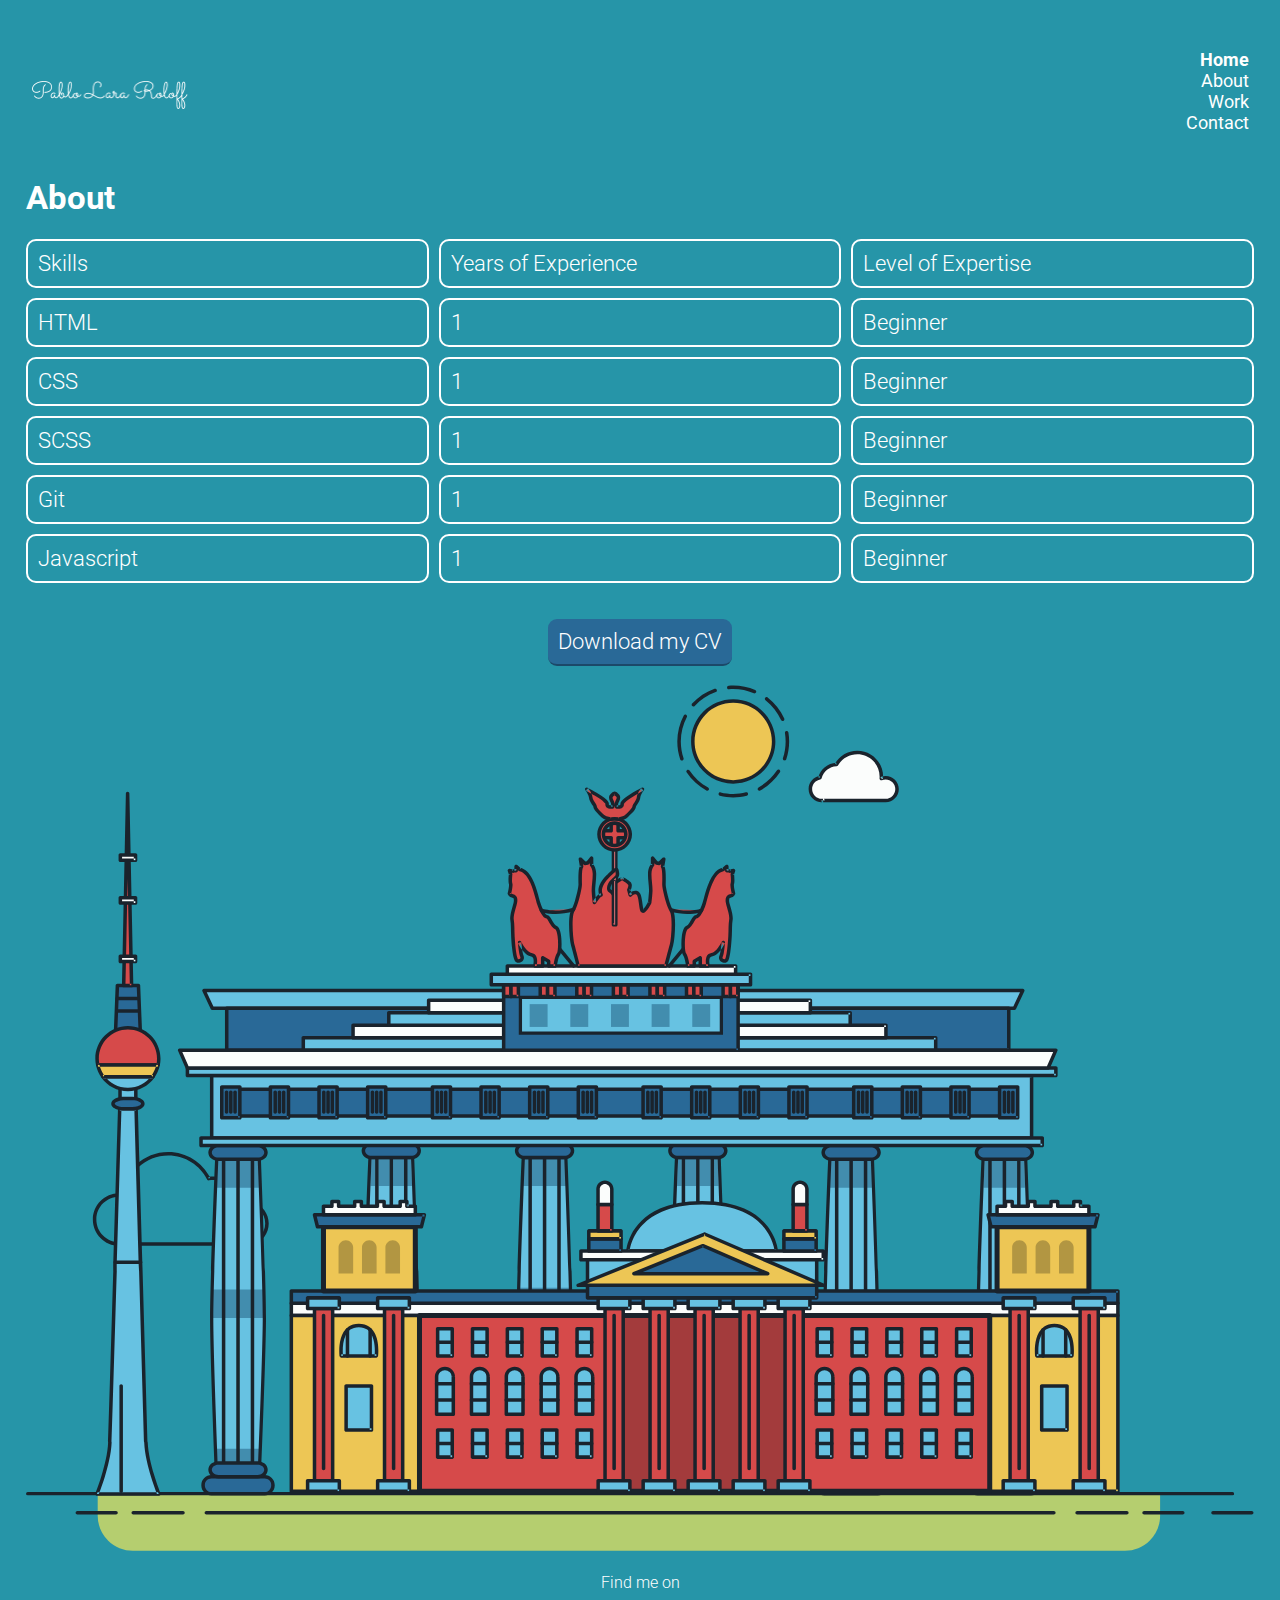
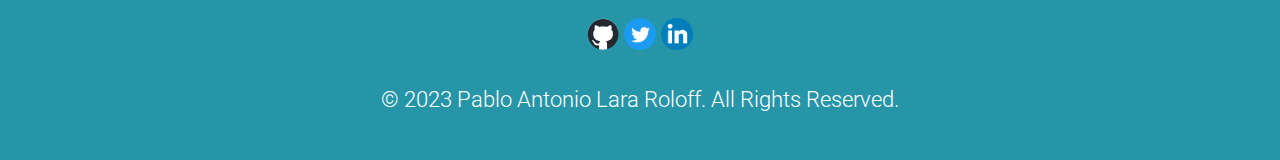
==== commit c4e5ad8f: "favicon route folder name fixed" ====
--- a/about.html
+++ b/about.html
@@ -5,7 +5,7 @@
     <meta http-equiv="X-UA-Compatible" content="IE=edge" />
     <meta name="viewport" content="width=device-width, initial-scale=1.0" />
     <title>About</title>
-    <link rel="icon" type="image/x-icon" href="Icons/Favicon/favicon4.png" />
+    <link rel="icon" type="image/x-icon" href="Icons/favicon/favicon.ico" />
     <link rel="preconnect" href="https://fonts.googleapis.com" />
     <link rel="preconnect" href="https://fonts.gstatic.com" crossorigin />
     <link
@@ -2145,34 +2145,37 @@
         </g>
       </svg>
     </main>
+
+    <footer class="page-footer">
+      <p id="find-me">Find me on</p>
+      <div class="icons-socialmedia">
+        <div class="social-icons">
+          <a href="https://github.com/pablocubo" target="_blank"
+            ><img
+              src="Icons/github/github.png"
+              alt="Github logo"
+              width="32"
+              height="32"
+          /></a>
+          <a href="https://twitter.com" target="_blank"
+            ><img
+              src="Icons/twitter/twitterblue.png"
+              alt="Twitter logo"
+              width="32"
+              height="32"
+          /></a>
+          <a href="https://www.linkedin.com/in/pablolararoloff" target="_blank"
+            ><img
+              src="Icons/linkedin/linkedinround.png"
+              alt="Linkedin logo"
+              width="32"
+              height="32"
+          /></a>
+        </div>
+      </div>
+      <p id="copyright">
+        &copy; 2023 Pablo Antonio Lara Roloff. All Rights Reserved.
+      </p>
+    </footer>
   </body>
-
-  <footer class="page-footer">
-    <p id="find-me">Find me on</p>
-    <div class="icons-socialmedia">
-      <div class="social-icons">
-        <a href="https://github.com" target="_blank"
-          ><img
-            src="Icons/github/github.png"
-            alt="Github logo"
-            width="32"
-            height="32"
-        /></a>
-        <a href="https://twitter.com" target="_blank"
-          ><img
-            src="Icons/twitter/twitterblue.png"
-            alt="Twitter logo"
-            width="32"
-            height="32"
-        /></a>
-        <a href="https://www.linkedin.com/in/pablolararoloff" target="_blank"
-          ><img
-            src="Icons/linkedin/linkedinround.png"
-            alt="Linkedin logo"
-            width="32"
-            height="32"
-        /></a>
-      </div>
-    </div>
-  </footer>
 </html>
--- a/css/styles.css
+++ b/css/styles.css
@@ -0,0 +1,382 @@
+/*
+Colors used
+Text Color: #1d1d1f;
+Visited Link: #800080
+*/
+:root {
+  --primarycolor: #ffffff;
+  --secondarycolor: #1f1f1d;
+  --backgroundcolor: #2695a8;
+  --textcolor: #ffffff;
+  --hovercolor: #ffffff;
+  --buttoncolor: #296997;
+  --translucentcolor: rgba(0, 0, 0, 0.3);
+  --font33: font 33px "roboto", sans-serif;
+  --font22: 300 font 22px "roboto", sans-serif;
+  --font18: 300 font 18px "roboto", sans-serif;
+}
+
+* {
+  box-sizing: border-box;
+}
+
+header {
+  font: 300 18px "Roboto", sans-serif;
+  color: var(--secondarycolor);
+}
+
+body {
+  font: 300 22px "Roboto", sans-serif;
+  color: var(--textcolor);
+  position: relative;
+  padding: 18px;
+  background: var(
+    --backgroundcolor
+  ); /* Replace with your desired background color */
+  background-attachment: fixed;
+}
+
+footer {
+  font-style: "Roboto";
+}
+
+a {
+  text-align: center;
+  color: var(--textcolor);
+}
+
+h1 {
+  text-align: left;
+  font-size: 33px;
+}
+
+p {
+  text-align: left;
+  font-size: 22px;
+}
+
+/* Visited links */
+a:visited {
+  background-color: var(--primarycolor);
+}
+
+/* Hover when the mouse goes on top of the link*/
+a:hover {
+  font-weight: bold;
+  color: var(--hovercolor);
+}
+
+/* Focus via keyboard navigation*/
+a:focus {
+  background-color: var(--primarycolor);
+  color: var(--secondarycolor);
+}
+
+.page-header {
+  display: flex;
+  width: 100%;
+  padding: 5px;
+  align-items: center;
+}
+
+.page-header__item {
+  flex: 0 1 200px;
+}
+
+.page-header__item:last-child {
+  flex-grow: 1;
+  text-align: right;
+}
+
+.navigation-list {
+  list-style-type: none; /* Remove the dot */
+}
+
+.navigation-list__item {
+  text-decoration: none; /* Remove underline */
+  font-weight: normal; /* Set normal font weight */
+}
+
+.navigation-list__item--active {
+  font-weight: bold; /* Set bold font weight for active page */
+}
+
+.logo {
+  display: flex;
+  width: 13%;
+  height: 13%;
+}
+
+.page-footer {
+  clear: both;
+  display: flex;
+  flex-direction: column;
+  text-align: center;
+}
+.bold-text {
+  font-weight: bold;
+}
+
+#find-me {
+  text-align: center;
+  font: 300 16px "Roboto";
+}
+
+.profile {
+  max-width: 500px;
+  margin: auto;
+}
+
+.profile__portrait {
+  float: right;
+  width: 233px;
+  height: auto;
+  margin-right: 40px;
+  border-radius: 50%;
+  transition: transform 0.5s; /* Add a transition for smooth animation */
+}
+
+.profile__portrait:hover {
+  transform: scale(1.05); /* Increase the scale when hovering */
+}
+
+.profile__portrait:active {
+  transform: scale(1); /* Restore the original scale when clicked */
+}
+
+.blue {
+  color: var(--secondarycolor);
+  font-weight: bold;
+}
+
+.button-container {
+  display: flex;
+  justify-content: center;
+  margin-top: 4vh;
+}
+
+.button,
+button {
+  display: block;
+  margin: 0 auto; /* overwrites browser defaults and resets the border */
+  border: none;
+  display: inline-block;
+  /* takes the font from the outer container */
+  font-family: inherit;
+  /* styles the button */
+  background-color: var(--buttoncolor);
+  color: var(--textcolor) !important;
+  text-decoration: none;
+  padding: 10px;
+  border-radius: 9px;
+  /* width of the border, type, color */
+  border-bottom: 2px solid var(--translucentcolor);
+  transition-duration: 0.9s;
+  transition-property: opacity;
+}
+
+button:hover,
+button:focus,
+.button:hover,
+.button:focus {
+  /* lets the mouse appear as a hand when hovering over the button */
+  cursor: pointer;
+  /* reduces the opacity of the button to 80% */
+  opacity: 0.7;
+  color: var(--textcolor) !important;
+  transform: scale(1.05);
+  transition: transform 0.9s;
+}
+
+/* inline-block= start grid fallback, in old browser will be display at */
+.grid__item {
+  display: inline-block;
+  width: 100%;
+}
+
+.grid__item {
+  background-color: var(--backgroundcolor);
+  padding: 10px;
+  border-radius: 10px;
+  display: flex;
+  flex-direction: column;
+  justify-content: flex-start;
+  align-items: center;
+  border: 2px solid var(--primarycolor);
+  margin-top: 20px;
+  text-align: center;
+  width: 100%; /* Adjust the width as desired */
+}
+
+/* end grid fallback, this will be display in older browsers that cannot display grid */
+
+.grid__item {
+  background-color: var(--backgroundcolor);
+  padding: 10px;
+  border-radius: 10px;
+  display: flex;
+  flex-direction: column;
+  justify-content: flex-start;
+  align-items: center;
+  border: 2px solid var(--primarycolor);
+  margin-top: 20px;
+  text-align: center;
+}
+
+.project-list {
+  display: grid;
+  grid-template-columns: 1fr 1fr 1fr;
+  grid-gap: 10px;
+}
+
+.page-footer {
+  display: grid;
+  justify-content: center;
+  align-items: end;
+}
+
+.icons-socialmedia {
+  padding: 10px;
+  border-radius: 10px;
+  display: flex;
+  flex-direction: column;
+  justify-items: center;
+  justify-content: center;
+}
+
+.experience-table {
+  display: grid;
+  grid-template-columns: repeat(3, 1fr);
+  grid-gap: 10px;
+}
+
+.experience-table div {
+  border: 1px solid var(--secondarycolor);
+  padding: 10px;
+  justify-items: center;
+  border-radius: 10px;
+  border: 2px solid var(--primarycolor);
+}
+
+.experience-table .title {
+  grid-column: 1 / -1;
+  text-align: center;
+  font-weight: bold;
+}
+
+.contact {
+  display: flex;
+  flex-direction: column;
+  align-items: start;
+  justify-content: center;
+  padding: 20px;
+}
+
+.contact-info {
+  display: flex;
+  flex-direction: column;
+  align-items: center;
+  margin-bottom: 20px;
+}
+
+.contact-info h2 {
+  margin-bottom: 10px;
+}
+
+.contact-info p {
+  margin: 5px 0;
+}
+
+.contact-form {
+  display: flex;
+  flex-direction: column;
+  align-items: center;
+}
+
+.standard-label {
+  margin-bottom: 5px;
+}
+
+input[type="email"],
+input[type="tel"],
+textarea {
+  margin-bottom: 10px;
+  padding: 5px;
+  width: 100%;
+}
+
+input[type="submit"] {
+  width: auto;
+  padding: 5px 10px;
+}
+
+@supports (display: grid) {
+  .grid {
+    display: grid;
+    grid-template-columns: 1fr 1fr 1fr;
+    grid-gap: 20px;
+    margin: 0;
+  }
+
+  @media all and (max-width: 500px) {
+    .grid {
+      grid-template-columns: 1fr;
+    }
+  }
+  @media all and (min-width: 500px) and (max-width: 750px) {
+    .grid {
+      grid-template-columns: 1fr 1fr;
+    }
+  }
+  @media all and (max-width: 750px) {
+    .grid {
+      grid-gap: 10px;
+    }
+    .grid__item:last-child {
+      grid-column: auto / auto;
+      grid-row: auto / auto;
+    }
+    h1 {
+      font-size: 22px;
+    }
+  }
+}
+
+@keyframes color-change {
+  from {
+    fill: #edc655;
+  }
+  to {
+    fill: #f76414;
+  }
+}
+
+.sun {
+  animation: 4s color-change infinite alternate linear;
+}
+
+@keyframes cloud-move {
+  from {
+    transform: translate(0, 50px);
+  }
+  to {
+    transform: translate(200px, 50px);
+  }
+}
+
+.cloud-front {
+  animation: 30s cloud-move infinite alternate linear;
+}
+
+@keyframes cloud-move-reverse {
+  from {
+    transform: translate(446px, 48px);
+  }
+  to {
+    transform: translate(100px, 48px);
+  }
+}
+
+.cloud-back {
+  animation: 34s cloud-move-reverse infinite alternate linear;
+}
